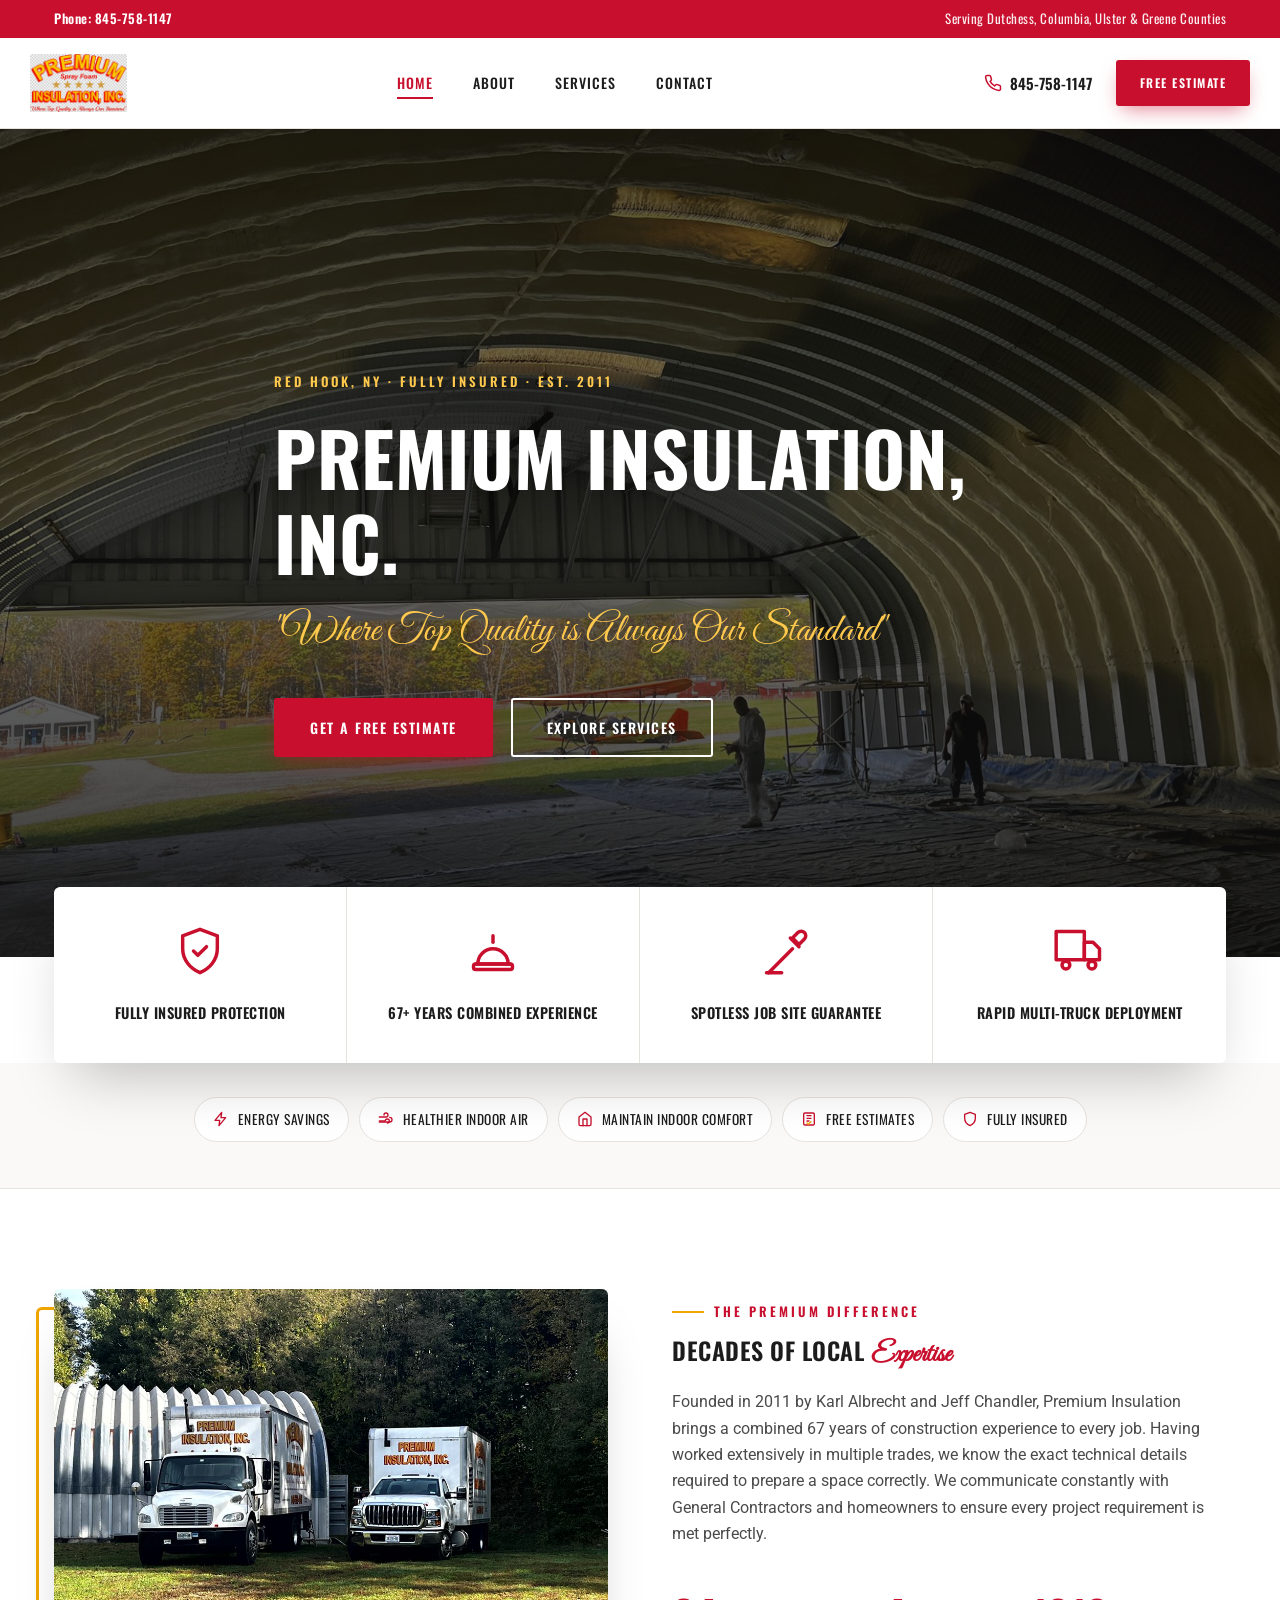
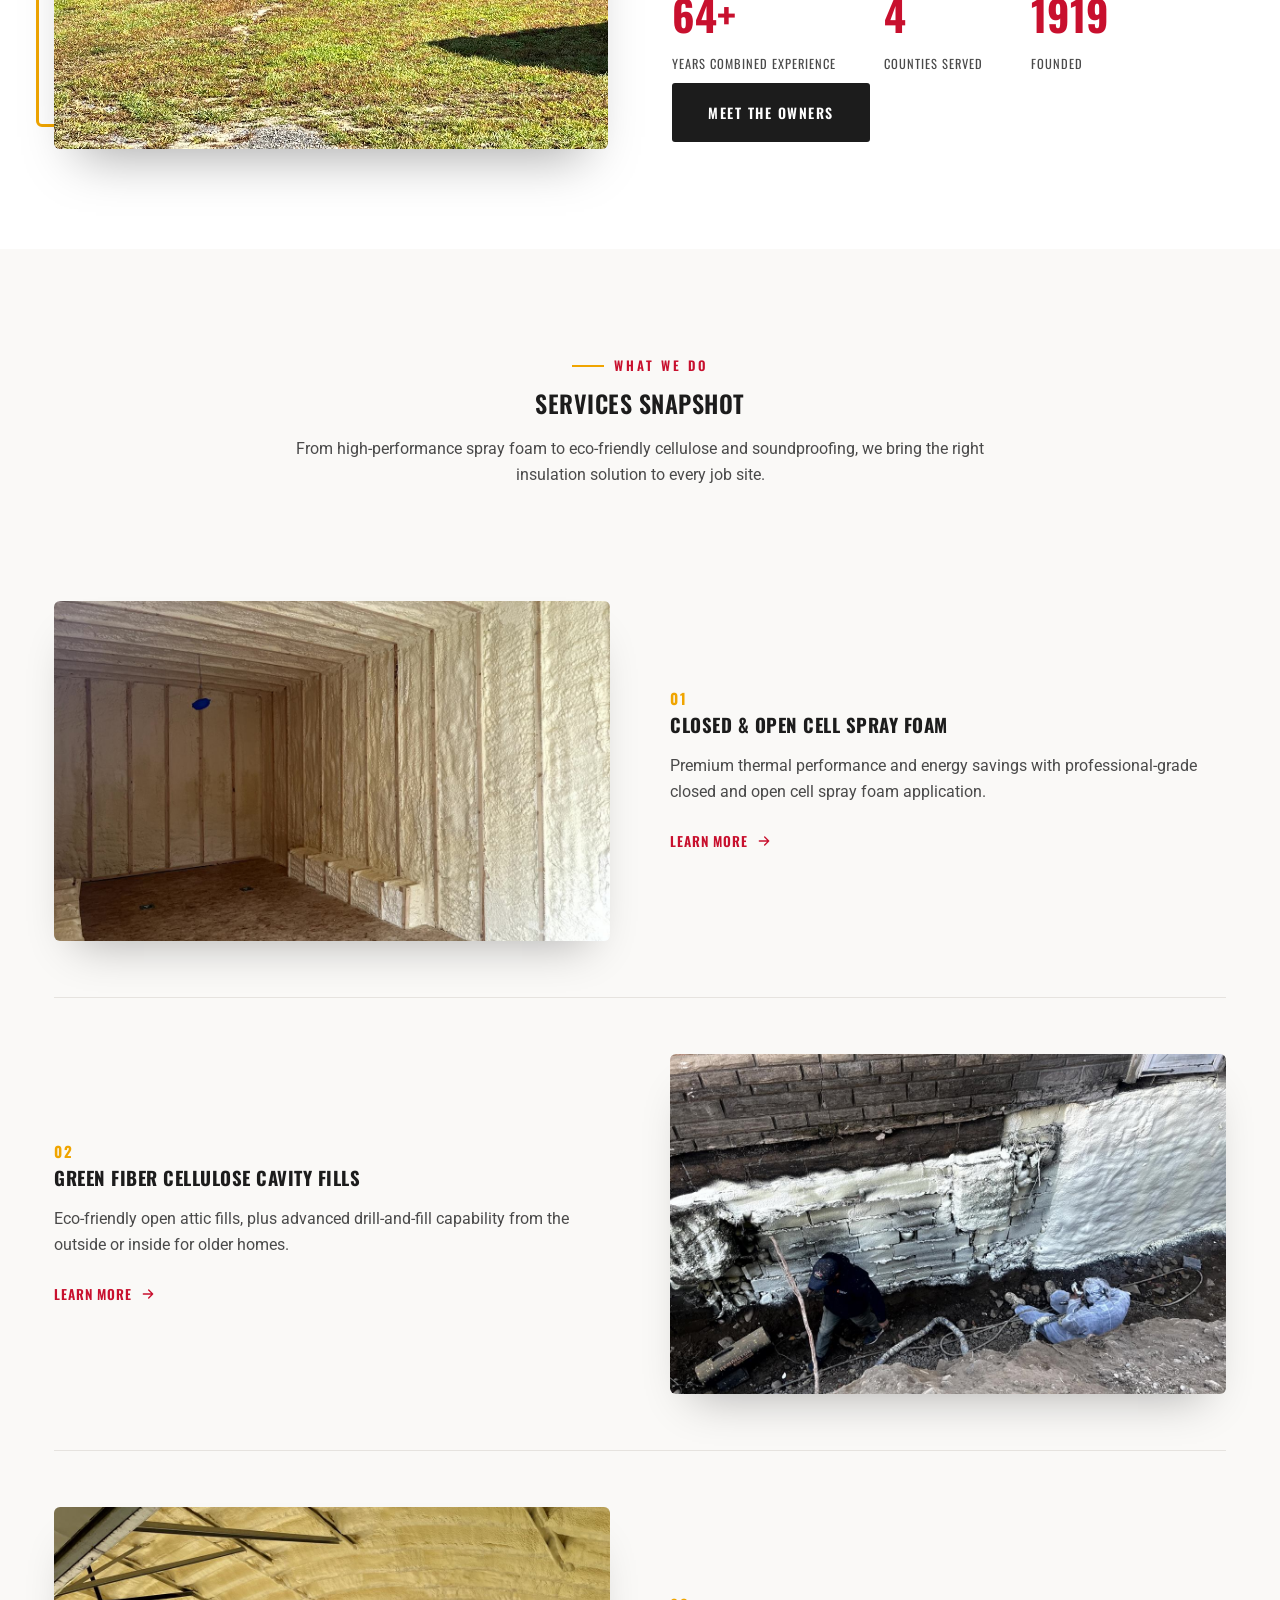
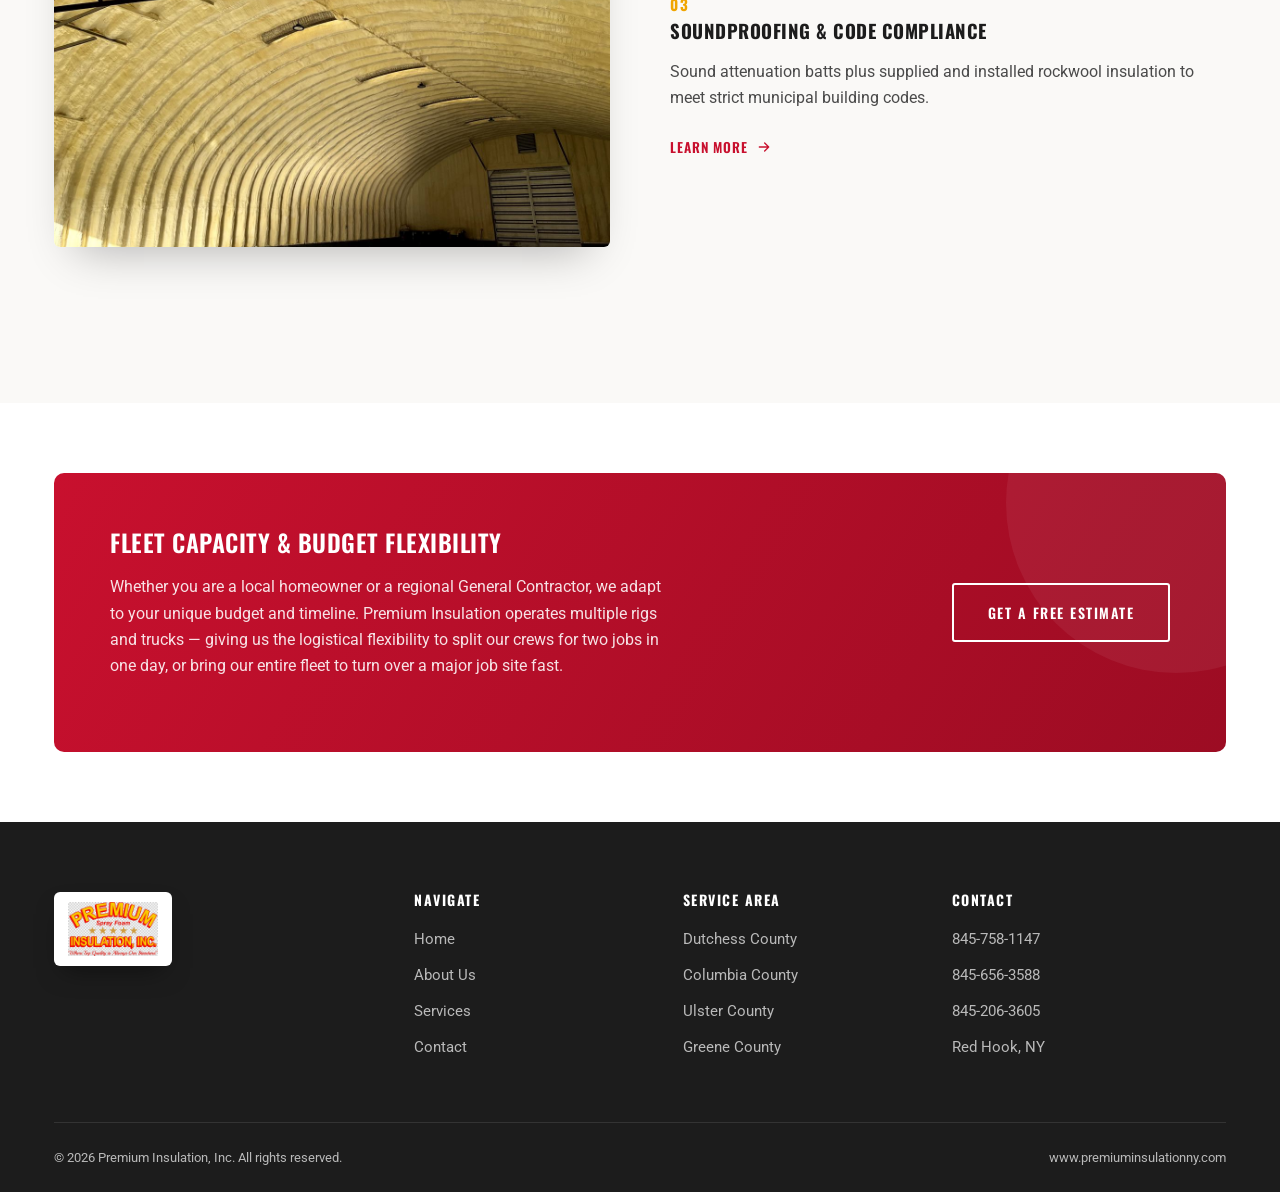
==== index.html @ 28b732a2 "Initial commit: Premium Insulation, Inc. website Four-page brochure site (Home, About, Services, Con" ====
<!DOCTYPE html>
<html lang="en">
<head>
<meta charset="UTF-8">
<meta name="viewport" content="width=device-width, initial-scale=1.0">
<title>Premium Insulation, Inc. | Spray Foam &amp; Cellulose Insulation | Red Hook, NY</title>
<meta name="description" content="Premium Insulation, Inc. — closed &amp; open cell spray foam, green fiber cellulose, and soundproofing insulation serving Dutchess, Columbia, Ulster &amp; Greene Counties, NY. Fully insured. Free estimates.">
<link rel="preconnect" href="https://fonts.googleapis.com">
<link rel="preconnect" href="https://fonts.gstatic.com" crossorigin>
<link href="https://fonts.googleapis.com/css2?family=Oswald:wght@400;500;600;700&family=Great+Vibes&family=Roboto:wght@400;500;700&display=swap" rel="stylesheet">
<link rel="stylesheet" href="css/styles.css">
</head>
<body>

<!-- ============================================================
     GLOBAL TOP BAR (Thin Red Strip)
     ============================================================ -->
<div class="topbar">
  <div class="container">
    <a href="tel:8457581147" class="topbar__phone">Phone: 845-758-1147</a>
    <span class="topbar__serving">Serving Dutchess, Columbia, Ulster &amp; Greene Counties</span>
  </div>
</div>

<!-- ============================================================
     HEADER / NAV
     ============================================================ -->
<header class="site-header">
  <div class="container nav">
    <a href="index.html" class="logo">
      <img src="assets/Logo.png" alt="Premium Insulation, Inc." class="logo__img">
    </a>

    <nav>
      <ul class="nav__links">
        <li><a href="index.html" class="active">Home</a></li>
        <li><a href="about.html">About</a></li>
        <li><a href="services.html">Services</a></li>
        <li><a href="contact.html">Contact</a></li>
      </ul>
    </nav>

    <div class="nav__right">
      <a href="tel:8457581147" class="nav__phone">
        <svg viewBox="0 0 24 24" fill="none" stroke="currentColor" stroke-width="2" stroke-linecap="round" stroke-linejoin="round"><path d="M22 16.92v3a2 2 0 0 1-2.18 2 19.79 19.79 0 0 1-8.63-3.07 19.5 19.5 0 0 1-6-6 19.79 19.79 0 0 1-3.07-8.67A2 2 0 0 1 4.11 2h3a2 2 0 0 1 2 1.72c.127.96.361 1.903.7 2.81a2 2 0 0 1-.45 2.11L8.09 9.91a16 16 0 0 0 6 6l1.27-1.27a2 2 0 0 1 2.11-.45c.907.339 1.85.573 2.81.7A2 2 0 0 1 22 16.92z"/></svg>
        <span class="txt">845-758-1147</span>
      </a>
      <a href="contact.html" class="btn btn--primary btn--sm">Free Estimate</a>
      <button class="nav__toggle" aria-label="Open menu">
        <span></span><span></span><span></span>
      </button>
    </div>
  </div>
</header>

<div class="mobile-drawer">
  <button class="mobile-drawer__close" aria-label="Close menu">&times;</button>
  <a href="index.html">Home</a>
  <a href="about.html">About</a>
  <a href="services.html">Services</a>
  <a href="contact.html">Contact</a>
  <a href="tel:8457581147" style="color:#f0a500;">845-758-1147</a>
</div>

<!-- ============================================================
     BLOCK 1: HERO
     ============================================================ -->
<section class="hero">
  <div class="hero__bg" style="background-image:url('assets/img/hero-hangar-biplane.jpg');"></div>
  <div class="hero__overlay"></div>
  <div class="container hero__content">
    <span class="hero__eyebrow">Red Hook, NY &middot; Fully Insured &middot; Est. 2011</span>
    <h1>Premium Insulation, Inc.</h1>
    <p class="hero__sub script">"Where Top Quality is Always Our Standard"</p>
    <div class="hero__actions">
      <a href="contact.html" class="btn btn--primary">Get a Free Estimate</a>
      <a href="services.html" class="btn btn--outline">Explore Services</a>
    </div>
  </div>
  <div class="hero__scroll"></div>
</section>

<!-- ============================================================
     BLOCK 2: TRUST BADGES (4-column overlap)
     ============================================================ -->
<div class="container trust">
  <div class="trust__inner reveal-stagger">
    <div class="trust__item">
      <svg class="trust__icon" viewBox="0 0 24 24" fill="none" stroke="currentColor" stroke-width="1.6" stroke-linecap="round" stroke-linejoin="round"><path d="M12 2 4 5v6c0 5 3.4 9 8 11 4.6-2 8-6 8-11V5l-8-3Z"/><path d="m9 12 2 2 4-4"/></svg>
      <div class="trust__label">Fully Insured Protection</div>
    </div>
    <div class="trust__item">
      <svg class="trust__icon" viewBox="0 0 24 24" fill="none" stroke="currentColor" stroke-width="1.6" stroke-linecap="round" stroke-linejoin="round"><path d="M4 18h16"/><path d="M5 18a7 7 0 0 1 14 0"/><path d="M12 5v3"/><rect x="3" y="18" width="18" height="2.5" rx="1"/></svg>
      <div class="trust__label">67+ Years Combined Experience</div>
    </div>
    <div class="trust__item">
      <svg class="trust__icon" viewBox="0 0 24 24" fill="none" stroke="currentColor" stroke-width="1.6" stroke-linecap="round" stroke-linejoin="round"><path d="M4 22 15 11"/><path d="m14 6 4 4"/><path d="M17.5 3.5a2.12 2.12 0 0 1 3 3L18 9l-3-3Z"/><path d="M3 22h7"/></svg>
      <div class="trust__label">Spotless Job Site Guarantee</div>
    </div>
    <div class="trust__item">
      <svg class="trust__icon" viewBox="0 0 24 24" fill="none" stroke="currentColor" stroke-width="1.6" stroke-linecap="round" stroke-linejoin="round"><path d="M1 3h13v13H1z"/><path d="M14 8h4l3 3v5h-7z"/><circle cx="5.5" cy="18.5" r="1.8"/><circle cx="17.5" cy="18.5" r="1.8"/></svg>
      <div class="trust__label">Rapid Multi-Truck Deployment</div>
    </div>
  </div>
</div>

<!-- ============================================================
     BLOCK 3: CORE SELLING POINT (Feature Ribbon)
     ============================================================ -->
<div class="ribbon">
  <div class="container">
    <ul class="ribbon__list reveal">
      <li><svg viewBox="0 0 24 24" fill="none" stroke="currentColor" stroke-width="2" stroke-linecap="round" stroke-linejoin="round"><path d="M13 2 3 14h7l-1 8 10-12h-7l1-8Z"/></svg>Energy Savings</li>
      <li><svg viewBox="0 0 24 24" fill="none" stroke="currentColor" stroke-width="2" stroke-linecap="round" stroke-linejoin="round"><path d="M9 6a3 3 0 1 1 3 3H2"/><path d="M14 18a3 3 0 1 0-3-3H2"/><path d="M17.5 9.5a3.5 3.5 0 1 1 0 7H2"/></svg>Healthier Indoor Air</li>
      <li><svg viewBox="0 0 24 24" fill="none" stroke="currentColor" stroke-width="2" stroke-linecap="round" stroke-linejoin="round"><path d="m3 9 9-7 9 7v11a2 2 0 0 1-2 2H5a2 2 0 0 1-2-2Z"/><path d="M9 22V12h6v10"/></svg>Maintain Indoor Comfort</li>
      <li><svg viewBox="0 0 24 24" fill="none" stroke="currentColor" stroke-width="2" stroke-linecap="round" stroke-linejoin="round"><rect x="4" y="3" width="16" height="18" rx="2"/><path d="M9 7h6M9 11h6M9 15h3"/><path d="m9 18 2 2 4-4" stroke="#f0a500"/></svg>Free Estimates</li>
      <li><svg viewBox="0 0 24 24" fill="none" stroke="currentColor" stroke-width="2" stroke-linecap="round" stroke-linejoin="round"><path d="M12 2 4 5v6c0 5 3.4 9 8 11 4.6-2 8-6 8-11V5l-8-3Z"/></svg>Fully Insured</li>
    </ul>
  </div>
</div>

<!-- ============================================================
     BLOCK 4: THE PREMIUM DIFFERENCE (Split 50/50)
     ============================================================ -->
<section class="section">
  <div class="container">
    <div class="split reveal">
      <div class="split__media">
        <img src="assets/img/fleet-trucks.jpg" alt="Premium Insulation fleet trucks parked at Red Hook, NY airfield hangar">
      </div>
      <div class="split__text">
        <span class="eyebrow">The Premium Difference</span>
        <h2>Decades of Local <span class="script" style="font-size:1.15em;">Expertise</span></h2>
        <p>Founded in 2011 by Karl Albrecht and Jeff Chandler, Premium Insulation brings a combined 67 years of construction experience to every job. Having worked extensively in multiple trades, we know the exact technical details required to prepare a space correctly. We communicate constantly with General Contractors and homeowners to ensure every project requirement is met perfectly.</p>
        <div class="stat-row">
          <div class="stat">
            <span class="stat__num" data-count="67" data-suffix="+">0</span>
            <span class="stat__label">Years Combined Experience</span>
          </div>
          <div class="stat">
            <span class="stat__num" data-count="4">0</span>
            <span class="stat__label">Counties Served</span>
          </div>
          <div class="stat">
            <span class="stat__num" data-count="2011">0</span>
            <span class="stat__label">Founded</span>
          </div>
        </div>
        <a href="about.html" class="btn btn--dark">Meet the Owners</a>
      </div>
    </div>
  </div>
</section>

<!-- ============================================================
     BLOCK 5: SERVICES SNAPSHOT (Zig-Zag Grid)
     ============================================================ -->
<section class="section section--offwhite">
  <div class="container">
    <div class="section-head center reveal">
      <span class="eyebrow" style="justify-content:center;">What We Do</span>
      <h2>Services Snapshot</h2>
      <p>From high-performance spray foam to eco-friendly cellulose and soundproofing, we bring the right insulation solution to every job site.</p>
    </div>

    <div class="zigzag-row reveal">
      <div class="zz-media"><img src="assets/img/attic-frame-1.jpg" alt="Closed cell spray foam insulation applied to wall framing"></div>
      <div class="zz-text">
        <span class="zz-num">01</span>
        <h3>Closed &amp; Open Cell Spray Foam</h3>
        <p>Premium thermal performance and energy savings with professional-grade closed and open cell spray foam application.</p>
        <a href="services.html#spray-foam" class="link">Learn More <svg viewBox="0 0 24 24" fill="none" stroke="currentColor" stroke-width="2" stroke-linecap="round" stroke-linejoin="round"><path d="M5 12h14M13 6l6 6-6 6"/></svg></a>
      </div>
    </div>

    <div class="zigzag-row reverse reveal">
      <div class="zz-media"><img src="assets/img/foundation-drillfill-1.jpg" alt="Green fiber cellulose drill and fill insulation for older home wall cavities"></div>
      <div class="zz-text">
        <span class="zz-num">02</span>
        <h3>Green Fiber Cellulose Cavity Fills</h3>
        <p>Eco-friendly open attic fills, plus advanced drill-and-fill capability from the outside or inside for older homes.</p>
        <a href="services.html#cellulose" class="link">Learn More <svg viewBox="0 0 24 24" fill="none" stroke="currentColor" stroke-width="2" stroke-linecap="round" stroke-linejoin="round"><path d="M5 12h14M13 6l6 6-6 6"/></svg></a>
      </div>
    </div>

    <div class="zigzag-row reveal">
      <div class="zz-media"><img src="assets/img/hangar-dome-2.jpg" alt="Sound attenuation and rockwool insulation in commercial hangar building"></div>
      <div class="zz-text">
        <span class="zz-num">03</span>
        <h3>Soundproofing &amp; Code Compliance</h3>
        <p>Sound attenuation batts plus supplied and installed rockwool insulation to meet strict municipal building codes.</p>
        <a href="services.html#soundproofing" class="link">Learn More <svg viewBox="0 0 24 24" fill="none" stroke="currentColor" stroke-width="2" stroke-linecap="round" stroke-linejoin="round"><path d="M5 12h14M13 6l6 6-6 6"/></svg></a>
      </div>
    </div>
  </div>
</section>

<!-- ============================================================
     CALLOUT: Fleet Capacity
     ============================================================ -->
<section class="section--tight">
  <div class="container">
    <div class="callout reveal">
      <div>
        <h2>Fleet Capacity &amp; Budget Flexibility</h2>
        <p>Whether you are a local homeowner or a regional General Contractor, we adapt to your unique budget and timeline. Premium Insulation operates multiple rigs and trucks &mdash; giving us the logistical flexibility to split our crews for two jobs in one day, or bring our entire fleet to turn over a major job site fast.</p>
      </div>
      <a href="contact.html" class="btn btn--outline">Get a Free Estimate</a>
    </div>
  </div>
</section>

<!-- ============================================================
     FOOTER
     ============================================================ -->
<footer class="site-footer">
  <div class="container">
    <div class="footer-grid">
      <div class="footer-logo">
        <img src="assets/Logo.png" alt="Premium Insulation, Inc." class="footer-logo__img">
      </div>
      <div>
        <h4>Navigate</h4>
        <ul>
          <li><a href="index.html">Home</a></li>
          <li><a href="about.html">About Us</a></li>
          <li><a href="services.html">Services</a></li>
          <li><a href="contact.html">Contact</a></li>
        </ul>
      </div>
      <div>
        <h4>Service Area</h4>
        <ul>
          <li>Dutchess County</li>
          <li>Columbia County</li>
          <li>Ulster County</li>
          <li>Greene County</li>
        </ul>
      </div>
      <div>
        <h4>Contact</h4>
        <ul>
          <li><a href="tel:8457581147">845-758-1147</a></li>
          <li><a href="tel:8456563588">845-656-3588</a></li>
          <li><a href="tel:8452063605">845-206-3605</a></li>
          <li>Red Hook, NY</li>
        </ul>
      </div>
    </div>
    <div class="footer-bottom">
      <span>&copy; 2026 Premium Insulation, Inc. All rights reserved.</span>
      <span>www.premiuminsulationny.com</span>
    </div>
  </div>
</footer>

<script src="js/main.js"></script>
</body>
</html>
---- css/styles.css ----
/* ==========================================================================
   Premium Insulation, Inc. — Global Styles
   Brand: Cherry Red / Golden Yellow / Charcoal / Stark White
   Headings: Oswald | Script Accent: Great Vibes | Body: Roboto
   ========================================================================== */

:root {
  --red: #c8102e;
  --red-dark: #9c0c23;
  --gold: #f0a500;
  --gold-light: #ffc94d;
  --charcoal: #1c1c1c;
  --charcoal-soft: #2a2a2a;
  --white: #ffffff;
  --off-white: #faf9f7;
  --grey-text: #4a4a4a;
  --grey-line: #e6e3df;

  --font-head: 'Oswald', sans-serif;
  --font-script: 'Great Vibes', cursive;
  --font-body: 'Roboto', sans-serif;

  --container: 1220px;
  --ease: cubic-bezier(.22, .61, .36, 1);
}

* { box-sizing: border-box; }

html { scroll-behavior: smooth; }

body {
  margin: 0;
  font-family: var(--font-body);
  color: var(--grey-text);
  background: var(--white);
  line-height: 1.65;
  -webkit-font-smoothing: antialiased;
  overflow-x: hidden;
}

img { max-width: 100%; display: block; }

a { text-decoration: none; color: inherit; }

h1, h2, h3, h4 {
  font-family: var(--font-head);
  text-transform: uppercase;
  color: var(--charcoal);
  letter-spacing: 0.5px;
  margin: 0 0 18px;
  line-height: 1.15;
}

h1 { font-weight: 700; }
h2 { font-weight: 600; }

.script {
  font-family: var(--font-script);
  text-transform: none;
  letter-spacing: 0;
  color: var(--red);
}

.container {
  max-width: var(--container);
  margin: 0 auto;
  padding: 0 24px;
}

.section {
  padding: 100px 0;
  position: relative;
}

.section--tight { padding: 70px 0; }

.section--dark {
  background: var(--charcoal);
  color: #cfcfcf;
}

.section--dark h2 { color: var(--white); }
.section--dark h2.accent-gold { color: var(--gold); }

.section--offwhite { background: var(--off-white); }

.eyebrow {
  display: inline-flex;
  align-items: center;
  gap: 10px;
  font-family: var(--font-head);
  font-size: 13px;
  font-weight: 600;
  letter-spacing: 3px;
  color: var(--red);
  text-transform: uppercase;
  margin-bottom: 14px;
}

.eyebrow::before {
  content: '';
  width: 32px;
  height: 2px;
  background: var(--gold);
  display: inline-block;
}

.section-head {
  max-width: 720px;
  margin: 0 0 56px;
}

.section-head.center {
  margin-left: auto;
  margin-right: auto;
  text-align: center;
}

/* ---------- Buttons ---------- */
.btn {
  display: inline-flex;
  align-items: center;
  gap: 10px;
  font-family: var(--font-head);
  font-weight: 600;
  text-transform: uppercase;
  letter-spacing: 1.5px;
  font-size: 14px;
  padding: 16px 34px;
  border-radius: 3px;
  border: 2px solid transparent;
  cursor: pointer;
  transition: transform .35s var(--ease), box-shadow .35s var(--ease), background .3s, color .3s, border-color .3s;
  white-space: nowrap;
}

.btn--primary {
  background: var(--red);
  color: var(--white);
  box-shadow: 0 8px 20px -6px rgba(200,16,46,.55);
}

.btn--primary:hover {
  background: var(--gold);
  color: var(--charcoal);
  transform: translateY(-3px);
  box-shadow: 0 14px 28px -8px rgba(240,165,0,.55);
}

.btn--outline {
  background: transparent;
  border-color: var(--white);
  color: var(--white);
}

.btn--outline:hover {
  background: var(--white);
  color: var(--charcoal);
  transform: translateY(-3px);
}

.btn--dark {
  background: var(--charcoal);
  color: var(--white);
}
.btn--dark:hover {
  background: var(--gold);
  color: var(--charcoal);
  transform: translateY(-3px);
}

.btn--sm { padding: 11px 22px; font-size: 12px; }

/* ==========================================================================
   Top Bar
   ========================================================================== */
.topbar {
  background: var(--red);
  color: var(--white);
  font-size: 13px;
  font-family: var(--font-head);
  letter-spacing: .5px;
}

.topbar .container {
  display: flex;
  align-items: center;
  justify-content: space-between;
  height: 38px;
}

.topbar a { transition: color .25s; }
.topbar a:hover { color: var(--gold-light); }

.topbar__phone { font-weight: 600; }
.topbar__serving { opacity: .92; }

@media (max-width: 720px) {
  .topbar__serving { display: none; }
}

/* ==========================================================================
   Header / Nav
   ========================================================================== */
.site-header {
  position: sticky;
  top: 0;
  z-index: 500;
  background: rgba(255,255,255,.97);
  backdrop-filter: blur(6px);
  border-bottom: 1px solid var(--grey-line);
  transition: box-shadow .3s var(--ease), padding .3s var(--ease);
}

.site-header.scrolled { box-shadow: 0 8px 24px -12px rgba(0,0,0,.18); }

.nav {
  display: flex;
  align-items: center;
  justify-content: space-between;
  padding: 16px 0;
  transition: padding .3s var(--ease);
}

.site-header.scrolled .nav { padding: 10px 0; }

.logo {
  display: flex;
  align-items: center;
}

.logo__img {
  height: 58px;
  width: auto;
  transition: height .3s var(--ease);
}

.site-header.scrolled .logo__img { height: 46px; }

.nav__links {
  display: flex;
  align-items: center;
  gap: 40px;
  list-style: none;
  margin: 0;
  padding: 0;
  font-family: var(--font-head);
  font-weight: 500;
  letter-spacing: 1px;
  text-transform: uppercase;
  font-size: 14px;
}

.nav__links a {
  position: relative;
  padding: 6px 0;
  color: var(--charcoal);
  transition: color .25s;
}

.nav__links a::after {
  content: '';
  position: absolute;
  left: 0; bottom: 0;
  width: 0; height: 2px;
  background: var(--red);
  transition: width .3s var(--ease);
}

.nav__links a:hover { color: var(--red); }
.nav__links a:hover::after,
.nav__links a.active::after { width: 100%; }
.nav__links a.active { color: var(--red); }

.nav__right { display: flex; align-items: center; gap: 24px; }

.nav__phone {
  font-family: var(--font-head);
  font-weight: 600;
  font-size: 15px;
  color: var(--charcoal);
  display: flex;
  align-items: center;
  gap: 8px;
}

.nav__phone svg { width: 18px; height: 18px; color: var(--red); }

.nav__toggle {
  display: none;
  flex-direction: column;
  gap: 5px;
  background: none;
  border: none;
  cursor: pointer;
  padding: 6px;
}
.nav__toggle span {
  width: 26px; height: 2px; background: var(--charcoal); display: block; transition: transform .3s, opacity .3s;
}

@media (max-width: 960px) {
  .nav__links { display: none; }
  .nav__phone span.txt { display: none; }
  .nav__toggle { display: flex; }
}

@media (max-width: 420px) {
  .logo__img { height: 46px; }
}

/* Mobile drawer */
.mobile-drawer {
  position: fixed;
  inset: 0;
  background: var(--charcoal);
  z-index: 900;
  display: flex;
  flex-direction: column;
  align-items: center;
  justify-content: center;
  gap: 34px;
  transform: translateY(-100%);
  transition: transform .45s var(--ease);
}
.mobile-drawer.open { transform: translateY(0); }
.mobile-drawer a {
  font-family: var(--font-head);
  font-size: 26px;
  text-transform: uppercase;
  letter-spacing: 2px;
  color: var(--white);
}
.mobile-drawer a:hover { color: var(--gold); }
.mobile-drawer__close {
  position: absolute;
  top: 26px; right: 30px;
  background: none;
  border: none;
  color: var(--white);
  font-size: 34px;
  cursor: pointer;
  line-height: 1;
}

/* ==========================================================================
   Hero
   ========================================================================== */
.hero {
  position: relative;
  min-height: 92vh;
  display: flex;
  align-items: center;
  overflow: hidden;
  color: var(--white);
}

.hero__bg {
  position: absolute;
  inset: 0;
  background-size: cover;
  background-position: center;
  transform: scale(1.08);
  animation: kenburns 22s ease-in-out infinite alternate;
}

@keyframes kenburns {
  from { transform: scale(1.08) translate(0,0); }
  to   { transform: scale(1.16) translate(-1%,-1%); }
}

.hero__overlay {
  position: absolute;
  inset: 0;
  background: linear-gradient(180deg, rgba(15,15,15,.72) 0%, rgba(15,15,15,.55) 45%, rgba(15,15,15,.85) 100%);
}

.hero__content {
  position: relative;
  z-index: 2;
  max-width: 780px;
  padding-top: 40px;
}

.hero__eyebrow {
  display: inline-flex;
  align-items: center;
  gap: 10px;
  font-family: var(--font-head);
  font-size: 13px;
  font-weight: 600;
  letter-spacing: 3px;
  color: var(--gold-light);
  text-transform: uppercase;
  margin-bottom: 22px;
  opacity: 0;
  animation: fadeUp .9s var(--ease) .15s forwards;
}

.hero h1 {
  color: var(--white);
  font-size: clamp(40px, 6vw, 74px);
  margin-bottom: 14px;
  opacity: 0;
  animation: fadeUp .9s var(--ease) .3s forwards;
}

.hero__sub {
  font-family: var(--font-script);
  font-size: clamp(26px, 3.4vw, 40px);
  color: var(--gold-light);
  margin: 6px 0 34px;
  opacity: 0;
  animation: fadeUp .9s var(--ease) .5s forwards;
}

.hero__actions {
  display: flex;
  gap: 18px;
  flex-wrap: wrap;
  opacity: 0;
  animation: fadeUp .9s var(--ease) .7s forwards;
}

@keyframes fadeUp {
  from { opacity: 0; transform: translateY(24px); }
  to   { opacity: 1; transform: translateY(0); }
}

.hero__scroll {
  position: absolute;
  bottom: 28px;
  left: 50%;
  transform: translateX(-50%);
  z-index: 2;
  width: 26px;
  height: 42px;
  border: 2px solid rgba(255,255,255,.6);
  border-radius: 20px;
}
.hero__scroll::before {
  content: '';
  position: absolute;
  top: 8px; left: 50%;
  width: 4px; height: 8px;
  background: var(--gold);
  border-radius: 2px;
  transform: translateX(-50%);
  animation: scrollDot 1.8s ease-in-out infinite;
}
@keyframes scrollDot {
  0% { opacity: 1; top: 8px; }
  70% { opacity: 0; top: 22px; }
  100% { opacity: 0; top: 22px; }
}

/* ==========================================================================
   Trust Badges (overlap hero)
   ========================================================================== */
.trust {
  position: relative;
  z-index: 5;
  margin-top: -70px;
}

.trust__inner {
  background: var(--white);
  border-radius: 6px;
  box-shadow: 0 30px 60px -20px rgba(0,0,0,.25);
  display: grid;
  grid-template-columns: repeat(4, 1fr);
}

.trust__item {
  padding: 38px 26px;
  text-align: center;
  border-right: 1px solid var(--grey-line);
  transition: transform .35s var(--ease), background .3s;
}
.trust__item:last-child { border-right: none; }
.trust__item:hover { background: var(--off-white); transform: translateY(-6px); }

.trust__icon {
  width: 52px; height: 52px;
  margin: 0 auto 16px;
  color: var(--red);
  transition: color .3s, transform .35s var(--ease);
}
.trust__item:hover .trust__icon { color: var(--gold); transform: rotate(-6deg) scale(1.08); }

.trust__label {
  font-family: var(--font-head);
  font-weight: 600;
  font-size: 14.5px;
  color: var(--charcoal);
  text-transform: uppercase;
  letter-spacing: .5px;
}

@media (max-width: 900px) {
  .trust__inner { grid-template-columns: repeat(2, 1fr); }
  .trust__item { border-bottom: 1px solid var(--grey-line); }
}
@media (max-width: 560px) {
  .trust { margin-top: -40px; }
  .trust__inner { grid-template-columns: 1fr; }
  .trust__item { padding: 28px 20px; }
}

/* ==========================================================================
   Feature Ribbon
   ========================================================================== */
.ribbon {
  background: var(--off-white);
  border-bottom: 1px solid var(--grey-line);
  padding: 34px 0 46px;
}

.ribbon__list {
  display: flex;
  flex-wrap: wrap;
  justify-content: center;
  gap: 14px 10px;
  list-style: none;
  margin: 0; padding: 0;
}

.ribbon__list li {
  display: flex;
  align-items: center;
  gap: 9px;
  font-family: var(--font-head);
  font-size: 13.5px;
  letter-spacing: .5px;
  text-transform: uppercase;
  color: var(--charcoal);
  background: var(--white);
  border: 1px solid var(--grey-line);
  padding: 10px 18px;
  border-radius: 30px;
  transition: border-color .3s, transform .3s var(--ease);
}
.ribbon__list li:hover { border-color: var(--gold); transform: translateY(-3px); }
.ribbon__list li svg { width: 16px; height: 16px; color: var(--red); flex-shrink: 0; }

/* ==========================================================================
   Split Blocks
   ========================================================================== */
.split {
  display: grid;
  grid-template-columns: 1fr 1fr;
  gap: 64px;
  align-items: center;
}

.split.reverse .split__media { order: 2; }
.split.reverse .split__text { order: 1; }

.split__media { position: relative; }
.split__media img {
  border-radius: 6px;
  width: 100%;
  height: 460px;
  object-fit: cover;
  box-shadow: 0 30px 50px -24px rgba(0,0,0,.35);
}

.split__media::before {
  content: '';
  position: absolute;
  width: 90%; height: 90%;
  top: 18px; left: -18px;
  border: 3px solid var(--gold);
  border-radius: 6px;
  z-index: -1;
}

.split.reverse .split__media::before { left: auto; right: -18px; }

.stat-row {
  display: flex;
  gap: 48px;
  margin: 32px 0 8px;
}
.stat {
  font-family: var(--font-head);
}
.stat__num {
  font-size: 42px;
  font-weight: 700;
  color: var(--red);
  display: block;
}
.stat__label {
  font-size: 12.5px;
  letter-spacing: 1px;
  text-transform: uppercase;
  color: var(--grey-text);
}

@media (max-width: 880px) {
  .split { grid-template-columns: 1fr; gap: 36px; }
  .split.reverse .split__media,
  .split.reverse .split__text { order: initial; }
  .split__media img { height: 320px; }
}

/* ==========================================================================
   Zig-Zag Services
   ========================================================================== */
.zigzag-row {
  display: grid;
  grid-template-columns: 1fr 1fr;
  gap: 60px;
  align-items: center;
  padding: 56px 0;
  border-bottom: 1px solid var(--grey-line);
}
.zigzag-row:last-child { border-bottom: none; }
.zigzag-row.reverse .zz-media { order: 2; }
.zigzag-row.reverse .zz-text { order: 1; }

.zz-media img {
  width: 100%;
  height: 340px;
  object-fit: cover;
  border-radius: 6px;
  box-shadow: 0 24px 44px -22px rgba(0,0,0,.3);
}

.zz-num {
  font-family: var(--font-head);
  font-size: 15px;
  color: var(--gold);
  font-weight: 700;
  letter-spacing: 2px;
}

.zz-text a.link {
  display: inline-flex;
  align-items: center;
  gap: 8px;
  margin-top: 8px;
  font-family: var(--font-head);
  font-weight: 600;
  letter-spacing: 1px;
  text-transform: uppercase;
  font-size: 13.5px;
  color: var(--red);
}
.zz-text a.link svg { width: 16px; height: 16px; transition: transform .3s var(--ease); }
.zz-text a.link:hover svg { transform: translateX(5px); }

@media (max-width: 880px) {
  .zigzag-row { grid-template-columns: 1fr; gap: 24px; padding: 36px 0; }
  .zigzag-row.reverse .zz-media,
  .zigzag-row.reverse .zz-text { order: initial; }
  .zz-media img { height: 240px; }
}

/* ==========================================================================
   Callout (full width)
   ========================================================================== */
.callout {
  background: linear-gradient(120deg, var(--red), var(--red-dark));
  color: var(--white);
  border-radius: 10px;
  padding: 56px;
  display: flex;
  align-items: center;
  justify-content: space-between;
  gap: 40px;
  flex-wrap: wrap;
  position: relative;
  overflow: hidden;
}
.callout::after {
  content: '';
  position: absolute;
  width: 340px; height: 340px;
  background: rgba(255,255,255,.06);
  border-radius: 50%;
  right: -120px; top: -140px;
}
.callout h2 { color: var(--white); max-width: 560px; }
.callout p { color: rgba(255,255,255,.88); max-width: 560px; }

/* ==========================================================================
   Cards
   ========================================================================== */
.cards {
  display: grid;
  grid-template-columns: repeat(3, 1fr);
  gap: 30px;
}

.card {
  background: var(--white);
  border: 1px solid var(--grey-line);
  border-radius: 8px;
  padding: 40px 32px;
  transition: transform .4s var(--ease), box-shadow .4s var(--ease), border-color .3s;
}
.card:hover {
  transform: translateY(-10px);
  box-shadow: 0 30px 50px -24px rgba(0,0,0,.22);
  border-color: transparent;
}

.card__icon {
  width: 56px; height: 56px;
  color: var(--red);
  margin-bottom: 20px;
  transition: transform .35s var(--ease);
}
.card:hover .card__icon { transform: scale(1.12) rotate(-4deg); color: var(--gold); }

@media (max-width: 900px) {
  .cards { grid-template-columns: 1fr; }
}

/* ==========================================================================
   Service Detail Blocks (Services page)
   ========================================================================== */
.service-block {
  display: grid;
  grid-template-columns: 1fr 1.1fr;
  gap: 60px;
  align-items: center;
  padding: 90px 0;
  border-bottom: 1px solid var(--grey-line);
}
.service-block:last-of-type { border-bottom: none; }
.service-block.reverse .sb-media { order: 2; }
.service-block.reverse .sb-text { order: 1; }

.sb-media img {
  width: 100%; height: 420px;
  object-fit: cover;
  border-radius: 6px;
  box-shadow: 0 30px 54px -24px rgba(0,0,0,.32);
}

.sb-tag {
  display: inline-block;
  font-family: var(--font-head);
  font-size: 12px;
  font-weight: 700;
  letter-spacing: 2px;
  color: var(--red);
  background: rgba(200,16,46,.08);
  padding: 6px 14px;
  border-radius: 20px;
  margin-bottom: 18px;
  text-transform: uppercase;
}

.tick-list { list-style: none; margin: 24px 0 0; padding: 0; }
.tick-list li {
  display: flex;
  align-items: flex-start;
  gap: 12px;
  margin-bottom: 14px;
  font-size: 15.5px;
}
.tick-list svg { width: 20px; height: 20px; color: var(--gold); flex-shrink: 0; margin-top: 2px; }

@media (max-width: 900px) {
  .service-block { grid-template-columns: 1fr; gap: 30px; padding: 56px 0; }
  .service-block.reverse .sb-media,
  .service-block.reverse .sb-text { order: initial; }
  .sb-media img { height: 300px; }
}

/* ==========================================================================
   Banner header (interior pages)
   ========================================================================== */
.page-banner {
  position: relative;
  padding: 200px 0 110px;
  color: var(--white);
  background-size: cover;
  background-position: center;
  overflow: hidden;
}
.page-banner__overlay {
  position: absolute; inset: 0;
  background: linear-gradient(180deg, rgba(20,20,20,.8), rgba(20,20,20,.55));
}
.page-banner .container { position: relative; z-index: 2; }
.page-banner h1 { color: var(--white); margin-bottom: 10px; }
.page-banner .script { color: var(--gold-light); font-size: 28px; }
.breadcrumb {
  font-family: var(--font-head);
  font-size: 12.5px;
  letter-spacing: 2px;
  text-transform: uppercase;
  color: var(--gold-light);
  margin-bottom: 16px;
  opacity: .9;
}

/* ==========================================================================
   Team / Owners
   ========================================================================== */
.owners {
  display: grid;
  grid-template-columns: repeat(2, 1fr);
  gap: 40px;
}
.owner-card {
  background: var(--off-white);
  border-radius: 8px;
  padding: 44px 36px;
  border-top: 4px solid var(--red);
  transition: transform .4s var(--ease), border-color .3s;
}
.owner-card:hover { transform: translateY(-8px); border-color: var(--gold); }
.owner-card__name { font-family: var(--font-head); font-size: 22px; color: var(--charcoal); margin-bottom: 4px; }
.owner-card__role { color: var(--red); font-family: var(--font-head); font-size: 13px; letter-spacing: 1.5px; text-transform: uppercase; margin-bottom: 16px; display: block; }

@media (max-width: 780px) {
  .owners { grid-template-columns: 1fr; }
}

/* ==========================================================================
   Map / Counties (Contact page)
   ========================================================================== */
.county-grid {
  display: grid;
  grid-template-columns: repeat(4, 1fr);
  gap: 22px;
  margin-top: 40px;
}
.county-card {
  text-align: center;
  padding: 30px 16px;
  border: 1px solid var(--grey-line);
  border-radius: 8px;
  transition: transform .35s var(--ease), box-shadow .35s var(--ease), border-color .3s;
}
.county-card:hover {
  transform: translateY(-8px);
  box-shadow: 0 24px 40px -22px rgba(0,0,0,.2);
  border-color: var(--gold);
}
.county-card__pin {
  width: 40px; height: 40px;
  margin: 0 auto 14px;
  color: var(--red);
}
.county-card__name {
  font-family: var(--font-head);
  font-weight: 600;
  letter-spacing: .5px;
  color: var(--charcoal);
}

@media (max-width: 780px) {
  .county-grid { grid-template-columns: repeat(2, 1fr); }
}

/* ==========================================================================
   Contact / Form
   ========================================================================== */
.contact-wrap {
  display: grid;
  grid-template-columns: .9fr 1.1fr;
  gap: 60px;
}

.form-card {
  background: var(--white);
  border-radius: 10px;
  box-shadow: 0 30px 60px -26px rgba(0,0,0,.25);
  padding: 44px;
  border-top: 5px solid var(--red);
}

.field { margin-bottom: 20px; }
.field label {
  display: block;
  font-family: var(--font-head);
  font-size: 12.5px;
  letter-spacing: 1px;
  text-transform: uppercase;
  color: var(--charcoal);
  margin-bottom: 8px;
}
.field input,
.field select,
.field textarea {
  width: 100%;
  padding: 13px 16px;
  border: 1px solid var(--grey-line);
  border-radius: 4px;
  font-family: var(--font-body);
  font-size: 15px;
  background: var(--off-white);
  transition: border-color .3s, box-shadow .3s;
}
.field input:focus,
.field select:focus,
.field textarea:focus {
  outline: none;
  border-color: var(--red);
  box-shadow: 0 0 0 4px rgba(200,16,46,.12);
  background: var(--white);
}

.field-row { display: grid; grid-template-columns: 1fr 1fr; gap: 18px; }

.info-list { list-style: none; margin: 30px 0 0; padding: 0; }
.info-list li {
  display: flex;
  align-items: flex-start;
  gap: 16px;
  margin-bottom: 26px;
}
.info-list svg { width: 26px; height: 26px; color: var(--red); flex-shrink: 0; }
.info-list strong { display: block; font-family: var(--font-head); color: var(--charcoal); letter-spacing: .5px; margin-bottom: 3px; }

.map-frame {
  border-radius: 8px;
  overflow: hidden;
  border: 1px solid var(--grey-line);
  height: 320px;
  filter: grayscale(.15);
}
.map-frame iframe { width: 100%; height: 100%; border: 0; }

@media (max-width: 900px) {
  .contact-wrap { grid-template-columns: 1fr; }
  .field-row { grid-template-columns: 1fr; }
}

/* ==========================================================================
   Footer
   ========================================================================== */
.site-footer {
  background: var(--charcoal);
  color: #b9b9b9;
  padding: 70px 0 0;
}

.footer-grid {
  display: grid;
  grid-template-columns: 1.4fr 1fr 1fr 1.2fr;
  gap: 40px;
  padding-bottom: 50px;
  border-bottom: 1px solid rgba(255,255,255,.1);
}

.footer-logo__img {
  height: 74px;
  width: auto;
  display: block;
  background: var(--white);
  padding: 10px 14px;
  border-radius: 6px;
  box-shadow: 0 12px 26px -10px rgba(0,0,0,.5);
}

.footer-grid h4 {
  color: var(--white);
  font-size: 14px;
  letter-spacing: 1.5px;
  margin-bottom: 20px;
}

.footer-grid ul { list-style: none; margin: 0; padding: 0; }
.footer-grid li { margin-bottom: 12px; font-size: 14.5px; }
.footer-grid a:hover { color: var(--gold); }

.footer-bottom {
  display: flex;
  justify-content: space-between;
  align-items: center;
  padding: 24px 0;
  font-size: 13px;
  flex-wrap: wrap;
  gap: 10px;
}

@media (max-width: 900px) {
  .footer-grid { grid-template-columns: 1fr 1fr; }
}
@media (max-width: 560px) {
  .footer-grid { grid-template-columns: 1fr; }
}

/* ==========================================================================
   Scroll Reveal
   ========================================================================== */
.reveal {
  opacity: 0;
  transform: translateY(36px);
  transition: opacity .8s var(--ease), transform .8s var(--ease);
}
.reveal.is-visible { opacity: 1; transform: translateY(0); }

.reveal-stagger > * {
  opacity: 0;
  transform: translateY(30px);
  transition: opacity .7s var(--ease), transform .7s var(--ease);
}
.reveal-stagger.is-visible > * { opacity: 1; transform: translateY(0); }
.reveal-stagger.is-visible > *:nth-child(1) { transition-delay: .05s; }
.reveal-stagger.is-visible > *:nth-child(2) { transition-delay: .15s; }
.reveal-stagger.is-visible > *:nth-child(3) { transition-delay: .25s; }
.reveal-stagger.is-visible > *:nth-child(4) { transition-delay: .35s; }
.reveal-stagger.is-visible > *:nth-child(5) { transition-delay: .45s; }

@media (prefers-reduced-motion: reduce) {
  .hero__bg { animation: none; }
  .reveal, .reveal-stagger > * { opacity: 1; transform: none; transition: none; }
}
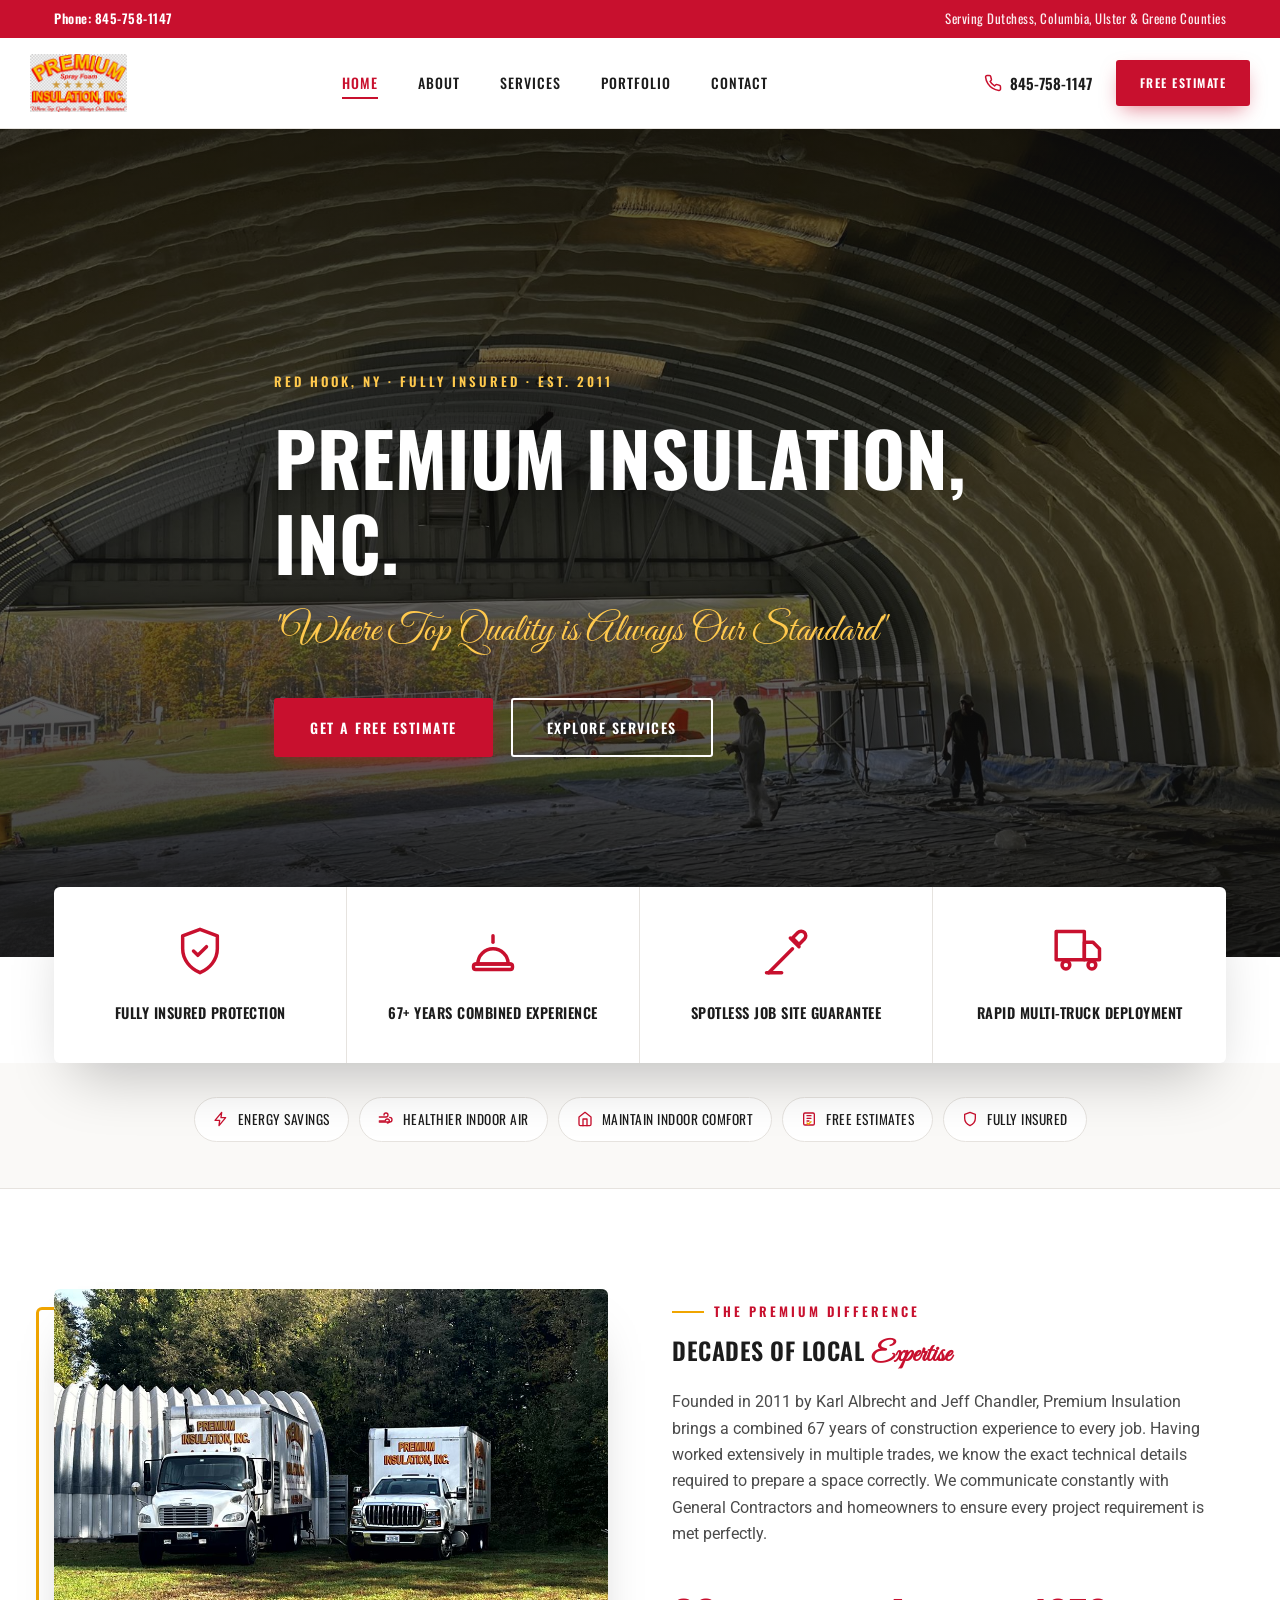
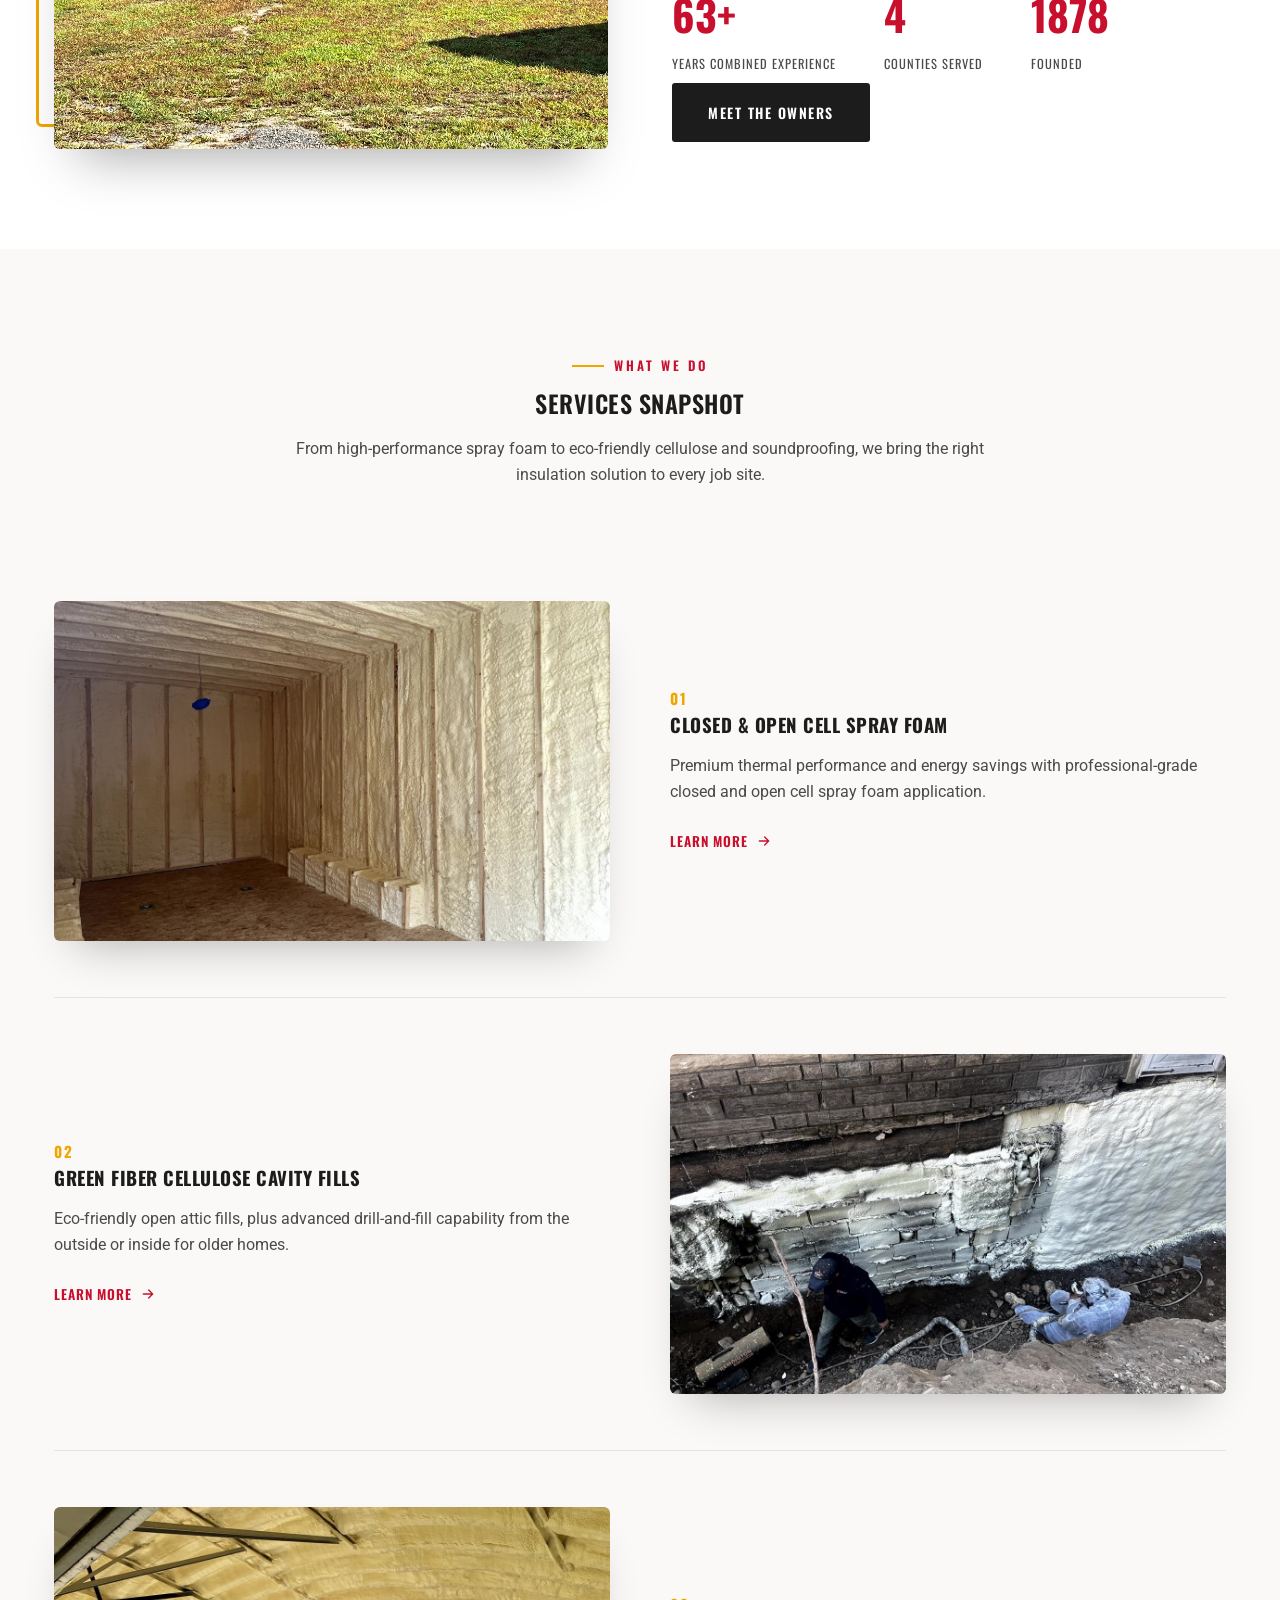
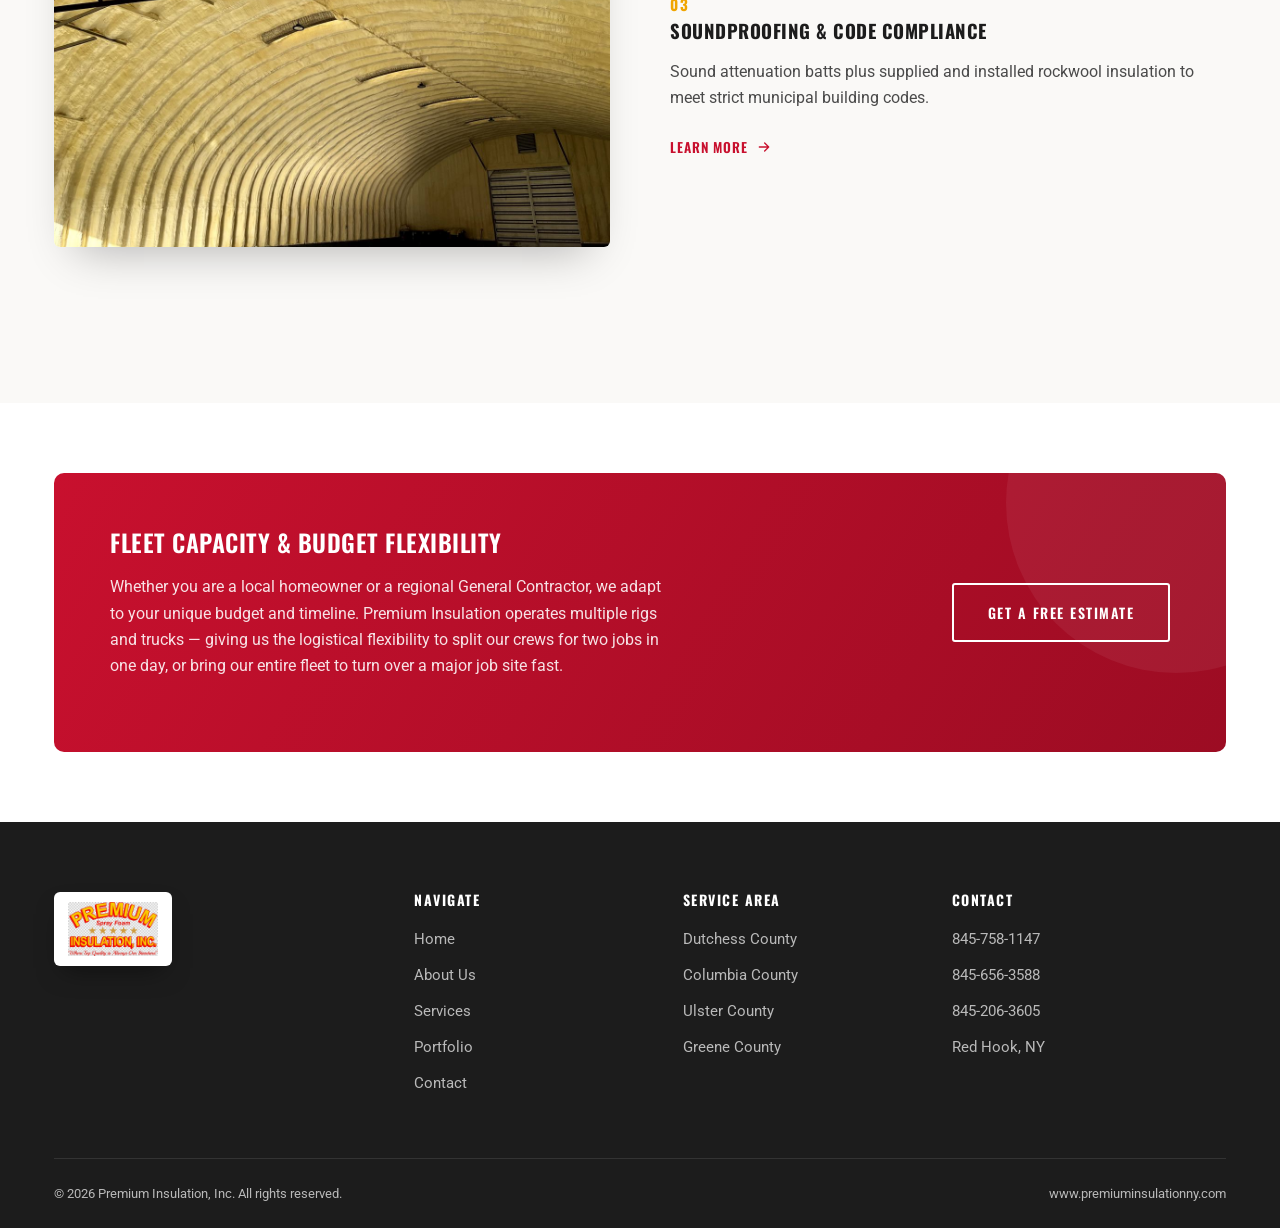
==== commit c4461789: "Add job portfolio page, before/after slider, and Decap CMS admin Adds a Portfolio page with a filter" ====
--- a/index.html
+++ b/index.html
@@ -9,8 +9,22 @@
 <link rel="preconnect" href="https://fonts.gstatic.com" crossorigin>
 <link href="https://fonts.googleapis.com/css2?family=Oswald:wght@400;500;600;700&family=Great+Vibes&family=Roboto:wght@400;500;700&display=swap" rel="stylesheet">
 <link rel="stylesheet" href="css/styles.css">
+<!-- Netlify Identity: required once on the site so invite/confirmation
+     emails redirect the client back into the /admin/ content manager. -->
+<script src="https://identity.netlify.com/v1/netlify-identity-widget.js"></script>
 </head>
 <body>
+<script>
+  if (window.netlifyIdentity) {
+    window.netlifyIdentity.on("init", function (user) {
+      if (!user) {
+        window.netlifyIdentity.on("login", function () {
+          document.location.href = "/admin/";
+        });
+      }
+    });
+  }
+</script>
 
 <!-- ============================================================
      GLOBAL TOP BAR (Thin Red Strip)
@@ -36,6 +50,7 @@
         <li><a href="index.html" class="active">Home</a></li>
         <li><a href="about.html">About</a></li>
         <li><a href="services.html">Services</a></li>
+        <li><a href="portfolio.html">Portfolio</a></li>
         <li><a href="contact.html">Contact</a></li>
       </ul>
     </nav>
@@ -58,6 +73,7 @@
   <a href="index.html">Home</a>
   <a href="about.html">About</a>
   <a href="services.html">Services</a>
+  <a href="portfolio.html">Portfolio</a>
   <a href="contact.html">Contact</a>
   <a href="tel:8457581147" style="color:#f0a500;">845-758-1147</a>
 </div>
@@ -225,6 +241,7 @@
           <li><a href="index.html">Home</a></li>
           <li><a href="about.html">About Us</a></li>
           <li><a href="services.html">Services</a></li>
+          <li><a href="portfolio.html">Portfolio</a></li>
           <li><a href="contact.html">Contact</a></li>
         </ul>
       </div>
--- a/css/styles.css
+++ b/css/styles.css
@@ -1015,3 +1015,196 @@
   .hero__bg { animation: none; }
   .reveal, .reveal-stagger > * { opacity: 1; transform: none; transition: none; }
 }
+
+/* ==========================================================================
+   Portfolio — Filters + Job Cards
+   ========================================================================== */
+.filter-group {
+  margin-bottom: 22px;
+}
+
+.filter-group__label {
+  font-family: var(--font-head);
+  font-size: 12px;
+  font-weight: 600;
+  letter-spacing: 2px;
+  text-transform: uppercase;
+  color: var(--grey-text);
+  text-align: center;
+  margin-bottom: 14px;
+}
+
+.filter-bar {
+  display: flex;
+  flex-wrap: wrap;
+  gap: 10px;
+  justify-content: center;
+}
+
+.filter-chip {
+  font-family: var(--font-head);
+  font-size: 13px;
+  font-weight: 600;
+  letter-spacing: 1px;
+  text-transform: uppercase;
+  color: var(--charcoal);
+  background: var(--white);
+  border: 1px solid var(--grey-line);
+  padding: 10px 20px;
+  border-radius: 30px;
+  cursor: pointer;
+  transition: transform .3s var(--ease), border-color .3s, background .3s, color .3s;
+}
+.filter-chip:hover { border-color: var(--gold); transform: translateY(-2px); }
+.filter-chip.is-active {
+  background: var(--red);
+  border-color: var(--red);
+  color: var(--white);
+}
+
+.portfolio-grid {
+  display: grid;
+  grid-template-columns: repeat(3, 1fr);
+  gap: 34px;
+  margin-top: 56px;
+}
+
+@media (max-width: 980px) { .portfolio-grid { grid-template-columns: repeat(2, 1fr); } }
+@media (max-width: 640px) { .portfolio-grid { grid-template-columns: 1fr; } }
+
+.job-card {
+  background: var(--white);
+  border-radius: 8px;
+  overflow: hidden;
+  border: 1px solid var(--grey-line);
+  transition: transform .4s var(--ease), box-shadow .4s var(--ease);
+}
+.job-card:hover { transform: translateY(-8px); box-shadow: 0 30px 50px -26px rgba(0,0,0,.25); }
+
+.job-card__body { padding: 22px 24px 26px; }
+
+.job-card__meta {
+  display: flex;
+  gap: 8px;
+  align-items: center;
+  font-family: var(--font-head);
+  font-size: 11.5px;
+  font-weight: 600;
+  letter-spacing: 1px;
+  text-transform: uppercase;
+  color: var(--red);
+  margin-bottom: 8px;
+}
+.job-card__meta span:last-child { color: var(--grey-text); font-weight: 500; }
+
+.job-card__title {
+  font-family: var(--font-head);
+  font-size: 18px;
+  font-weight: 600;
+  color: var(--charcoal);
+  text-transform: none;
+  letter-spacing: 0;
+  margin-bottom: 6px;
+}
+
+.job-card__caption { font-size: 14px; color: var(--grey-text); margin: 0; }
+
+.portfolio-empty {
+  text-align: center;
+  padding: 70px 20px;
+  color: var(--grey-text);
+  font-family: var(--font-head);
+  letter-spacing: .5px;
+  display: none;
+}
+
+/* Before / After Slider */
+.ba-slider {
+  position: relative;
+  width: 100%;
+  aspect-ratio: 4 / 3;
+  overflow: hidden;
+  cursor: ew-resize;
+  -webkit-user-select: none;
+  user-select: none;
+  touch-action: pan-y;
+  background: var(--off-white);
+}
+
+.ba-slider__img {
+  position: absolute;
+  inset: 0;
+  width: 100%;
+  height: 100%;
+  object-fit: cover;
+  pointer-events: none;
+  display: block;
+}
+
+.ba-slider__before-wrap {
+  position: absolute;
+  inset: 0;
+  overflow: hidden;
+  clip-path: inset(0 50% 0 0);
+}
+
+.ba-slider__handle {
+  position: absolute;
+  top: 0;
+  bottom: 0;
+  left: 50%;
+  width: 3px;
+  background: var(--white);
+  transform: translateX(-50%);
+  box-shadow: 0 0 0 1px rgba(0,0,0,.15);
+}
+
+.ba-slider__handle::before {
+  content: '';
+  position: absolute;
+  top: 50%;
+  left: 50%;
+  width: 44px;
+  height: 44px;
+  background: var(--white);
+  border-radius: 50%;
+  transform: translate(-50%, -50%);
+  box-shadow: 0 6px 16px -4px rgba(0,0,0,.4);
+  z-index: 1;
+}
+
+.ba-slider__handle::after {
+  content: '\2194';
+  position: absolute;
+  top: 50%;
+  left: 50%;
+  transform: translate(-50%, -50%);
+  z-index: 2;
+  font-size: 18px;
+  line-height: 1;
+  color: var(--red);
+  font-weight: 700;
+}
+
+.ba-slider__handle:focus-visible::before {
+  box-shadow: 0 0 0 4px rgba(240,165,0,.4), 0 6px 16px -4px rgba(0,0,0,.4);
+  outline: none;
+}
+
+.ba-slider__tag {
+  position: absolute;
+  top: 14px;
+  font-family: var(--font-head);
+  font-size: 11px;
+  font-weight: 700;
+  letter-spacing: 1.5px;
+  text-transform: uppercase;
+  color: var(--white);
+  background: rgba(20,20,20,.65);
+  padding: 5px 12px;
+  border-radius: 20px;
+  z-index: 2;
+  pointer-events: none;
+}
+.ba-slider__tag--before { left: 14px; }
+.ba-slider__tag--after { right: 14px; }
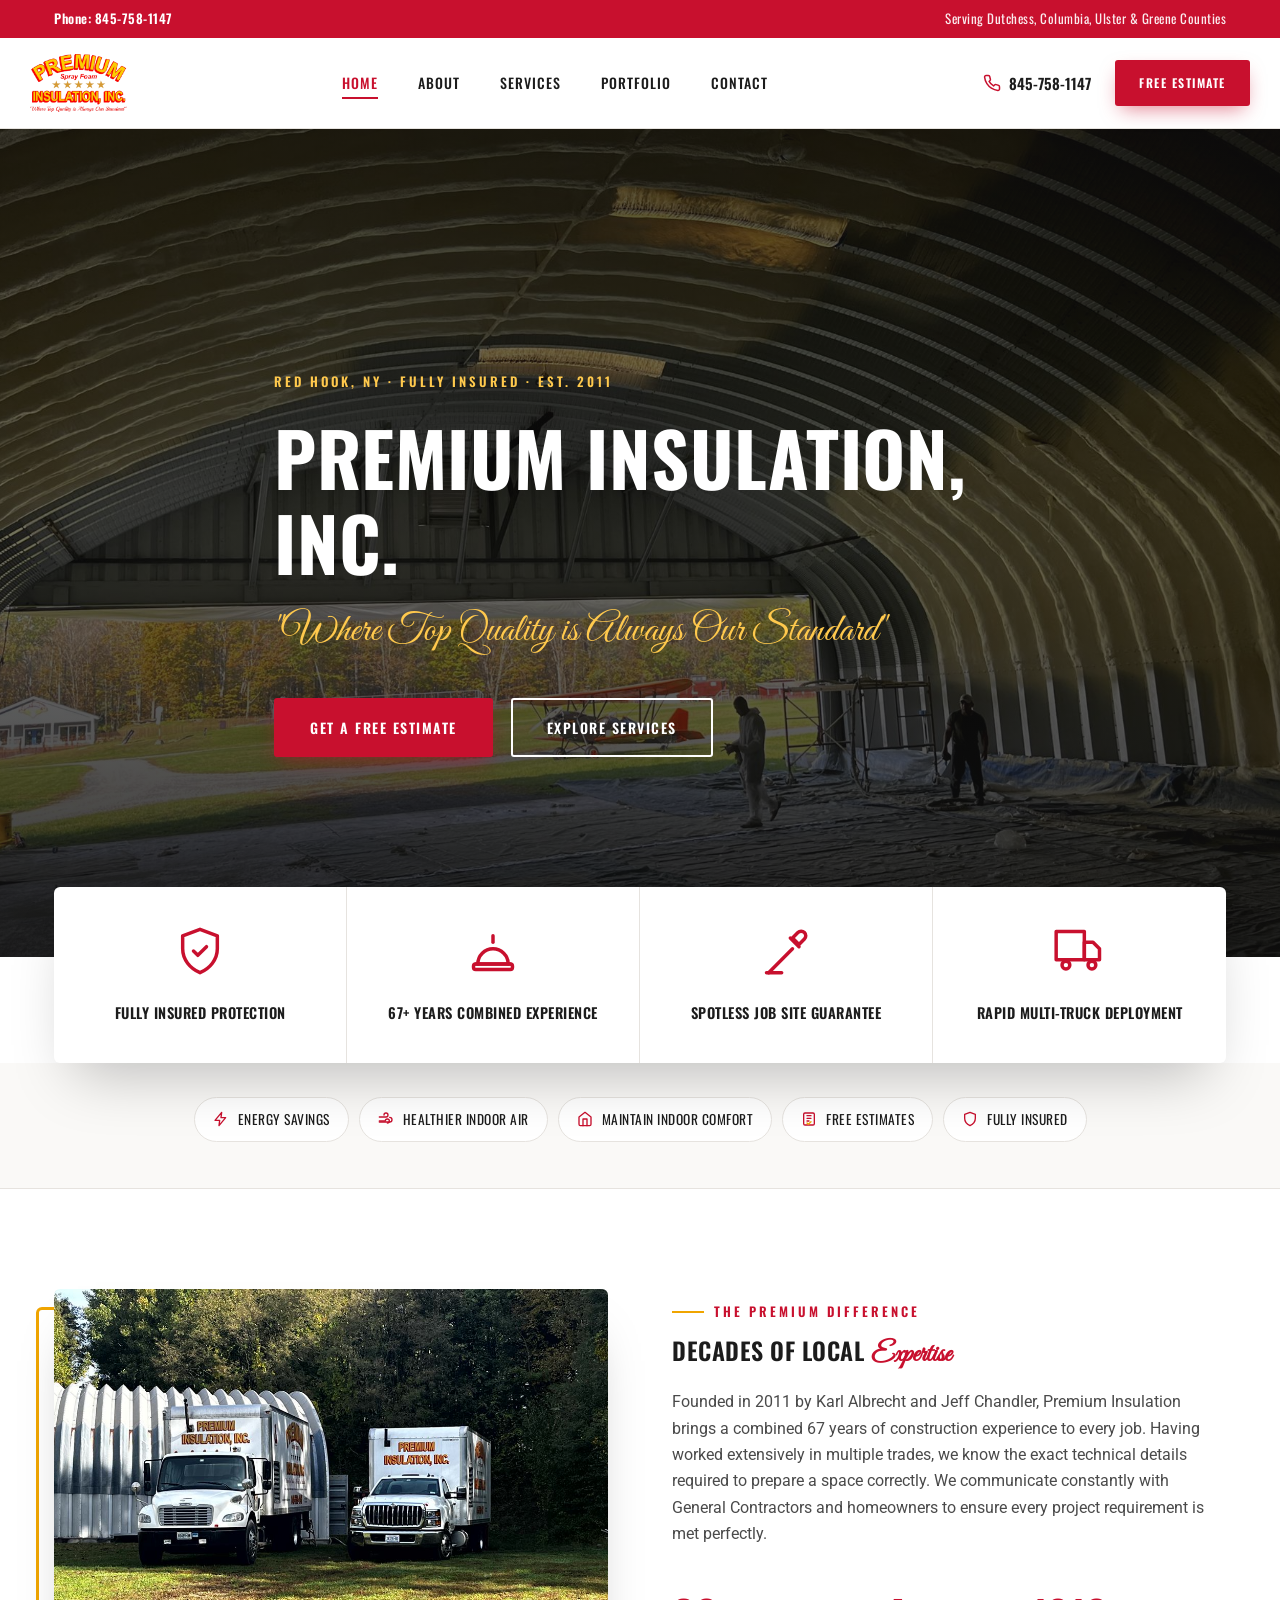
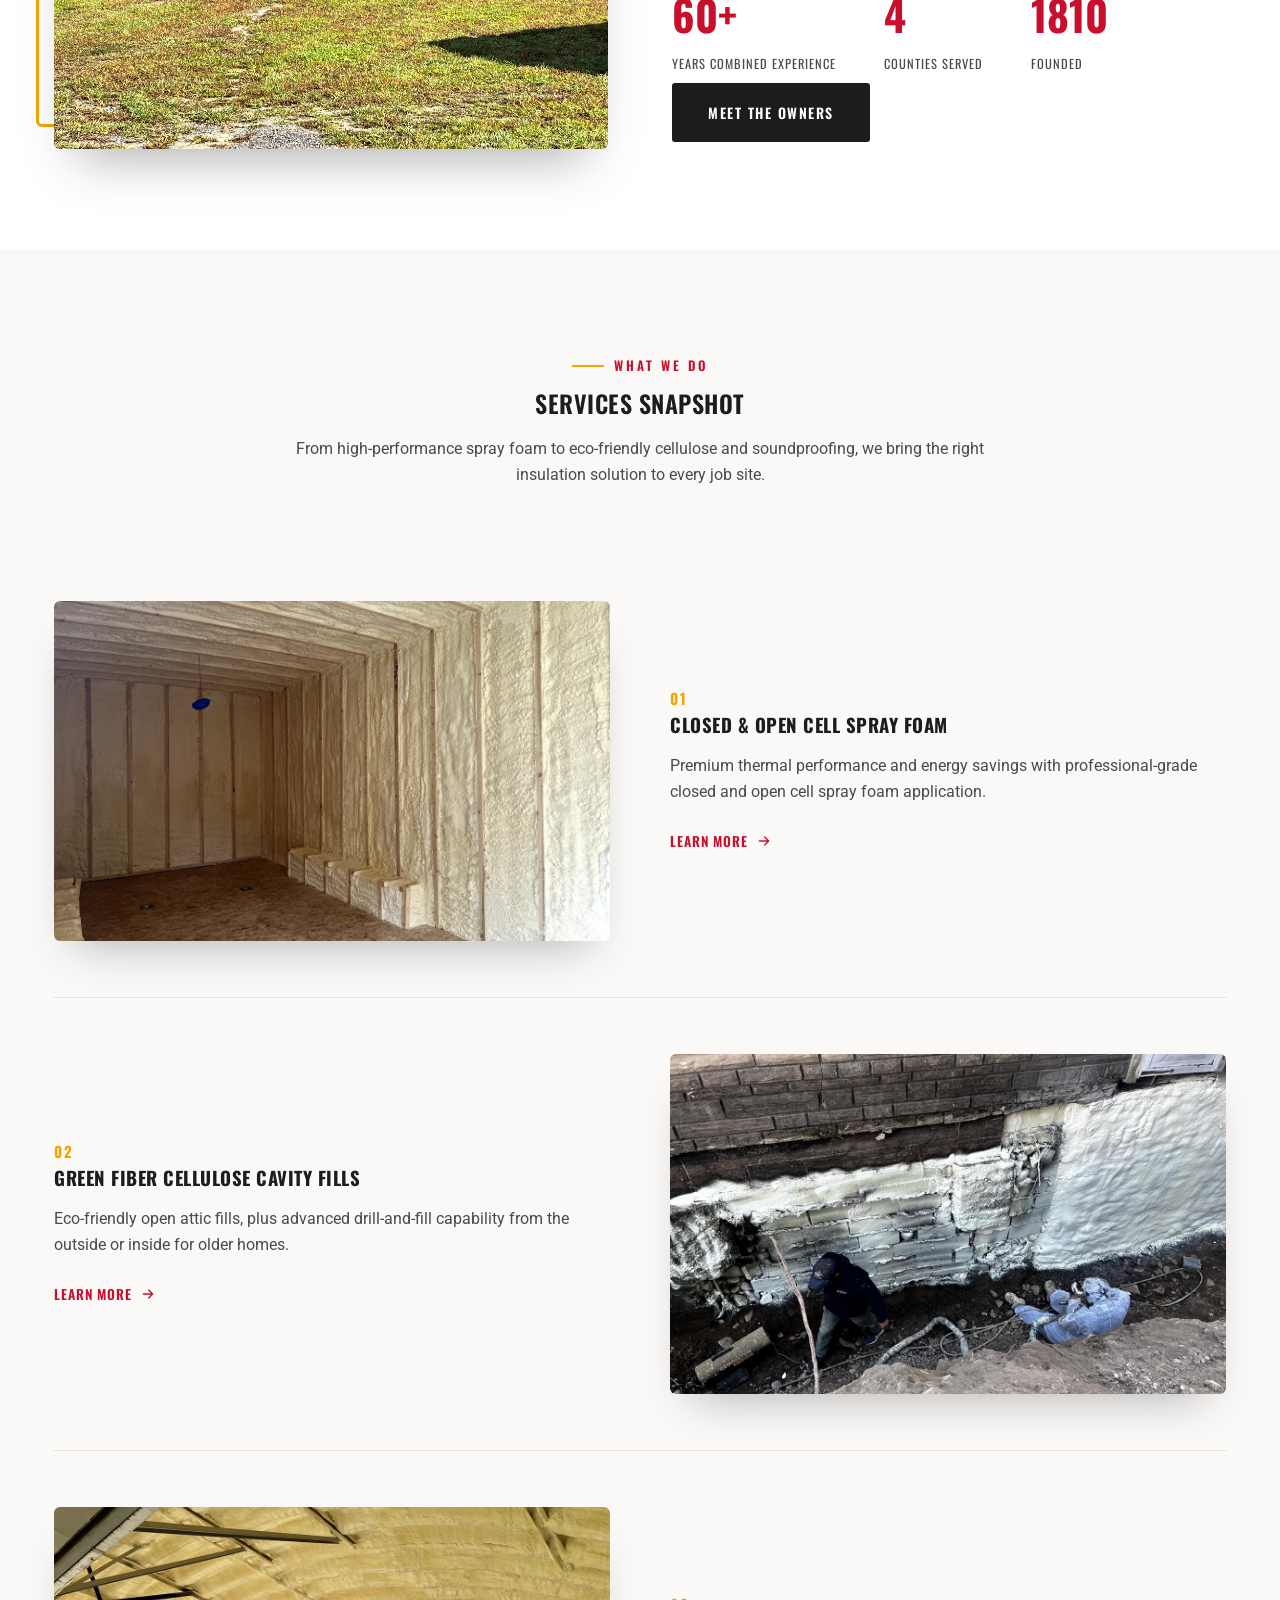
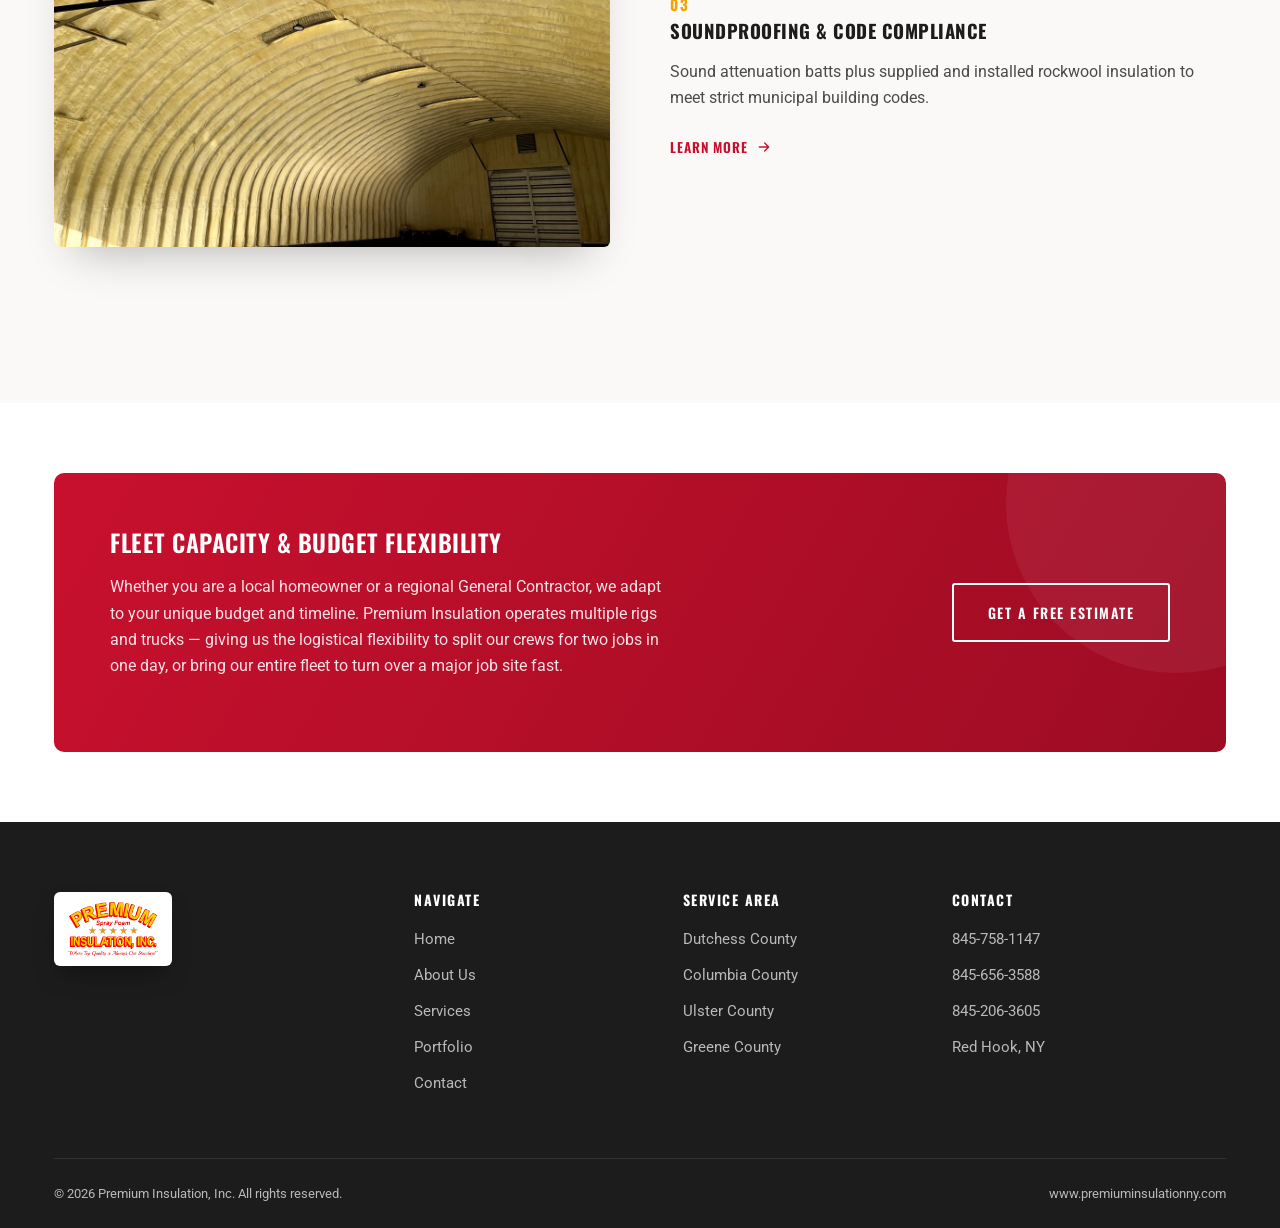
==== commit 9d7e9839: "Swap in high-res official logo across site and CMS Replaces the low-res photo-extracted Logo.png wit" ====
--- a/index.html
+++ b/index.html
@@ -42,7 +42,7 @@
 <header class="site-header">
   <div class="container nav">
     <a href="index.html" class="logo">
-      <img src="assets/Logo.png" alt="Premium Insulation, Inc." class="logo__img">
+      <img src="assets/img/PremiumInsulation-Logo.png" alt="Premium Insulation, Inc." class="logo__img">
     </a>
 
     <nav>
@@ -233,7 +233,7 @@
   <div class="container">
     <div class="footer-grid">
       <div class="footer-logo">
-        <img src="assets/Logo.png" alt="Premium Insulation, Inc." class="footer-logo__img">
+        <img src="assets/img/PremiumInsulation-Logo.png" alt="Premium Insulation, Inc." class="footer-logo__img">
       </div>
       <div>
         <h4>Navigate</h4>
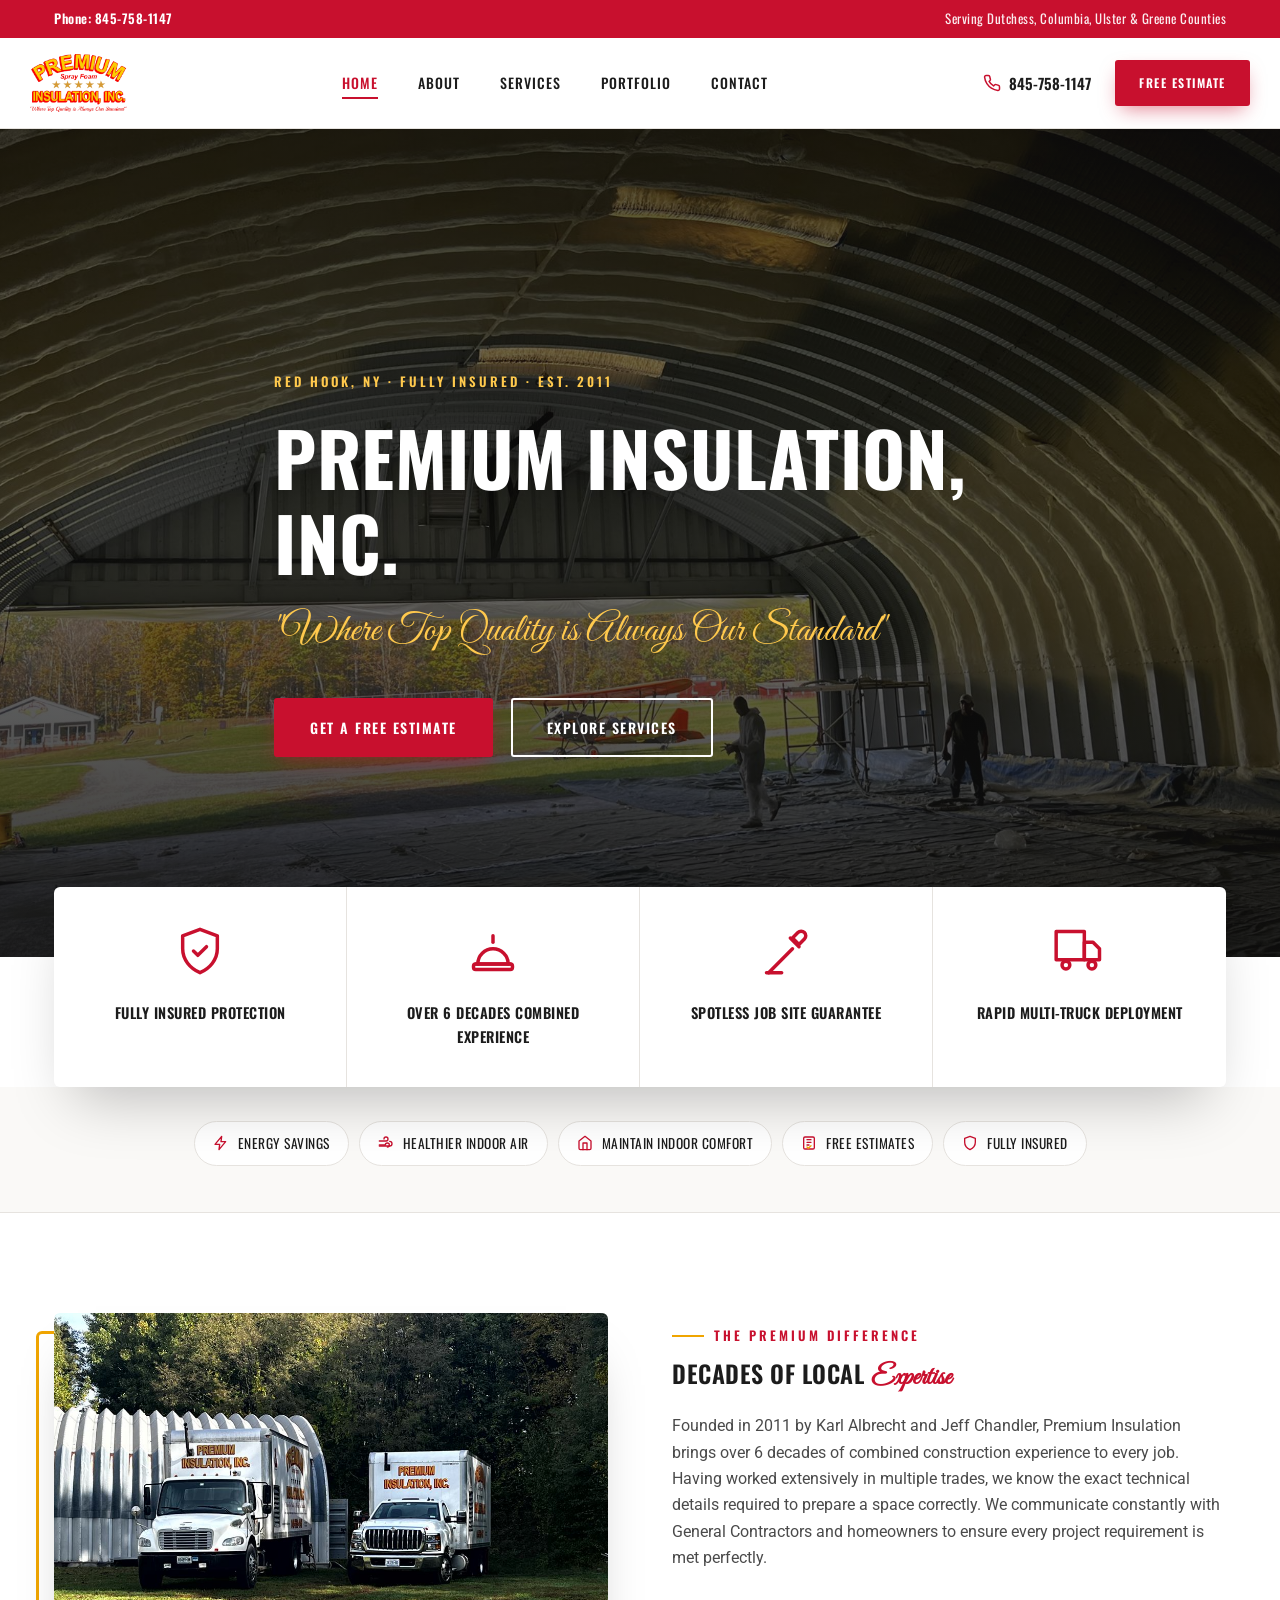
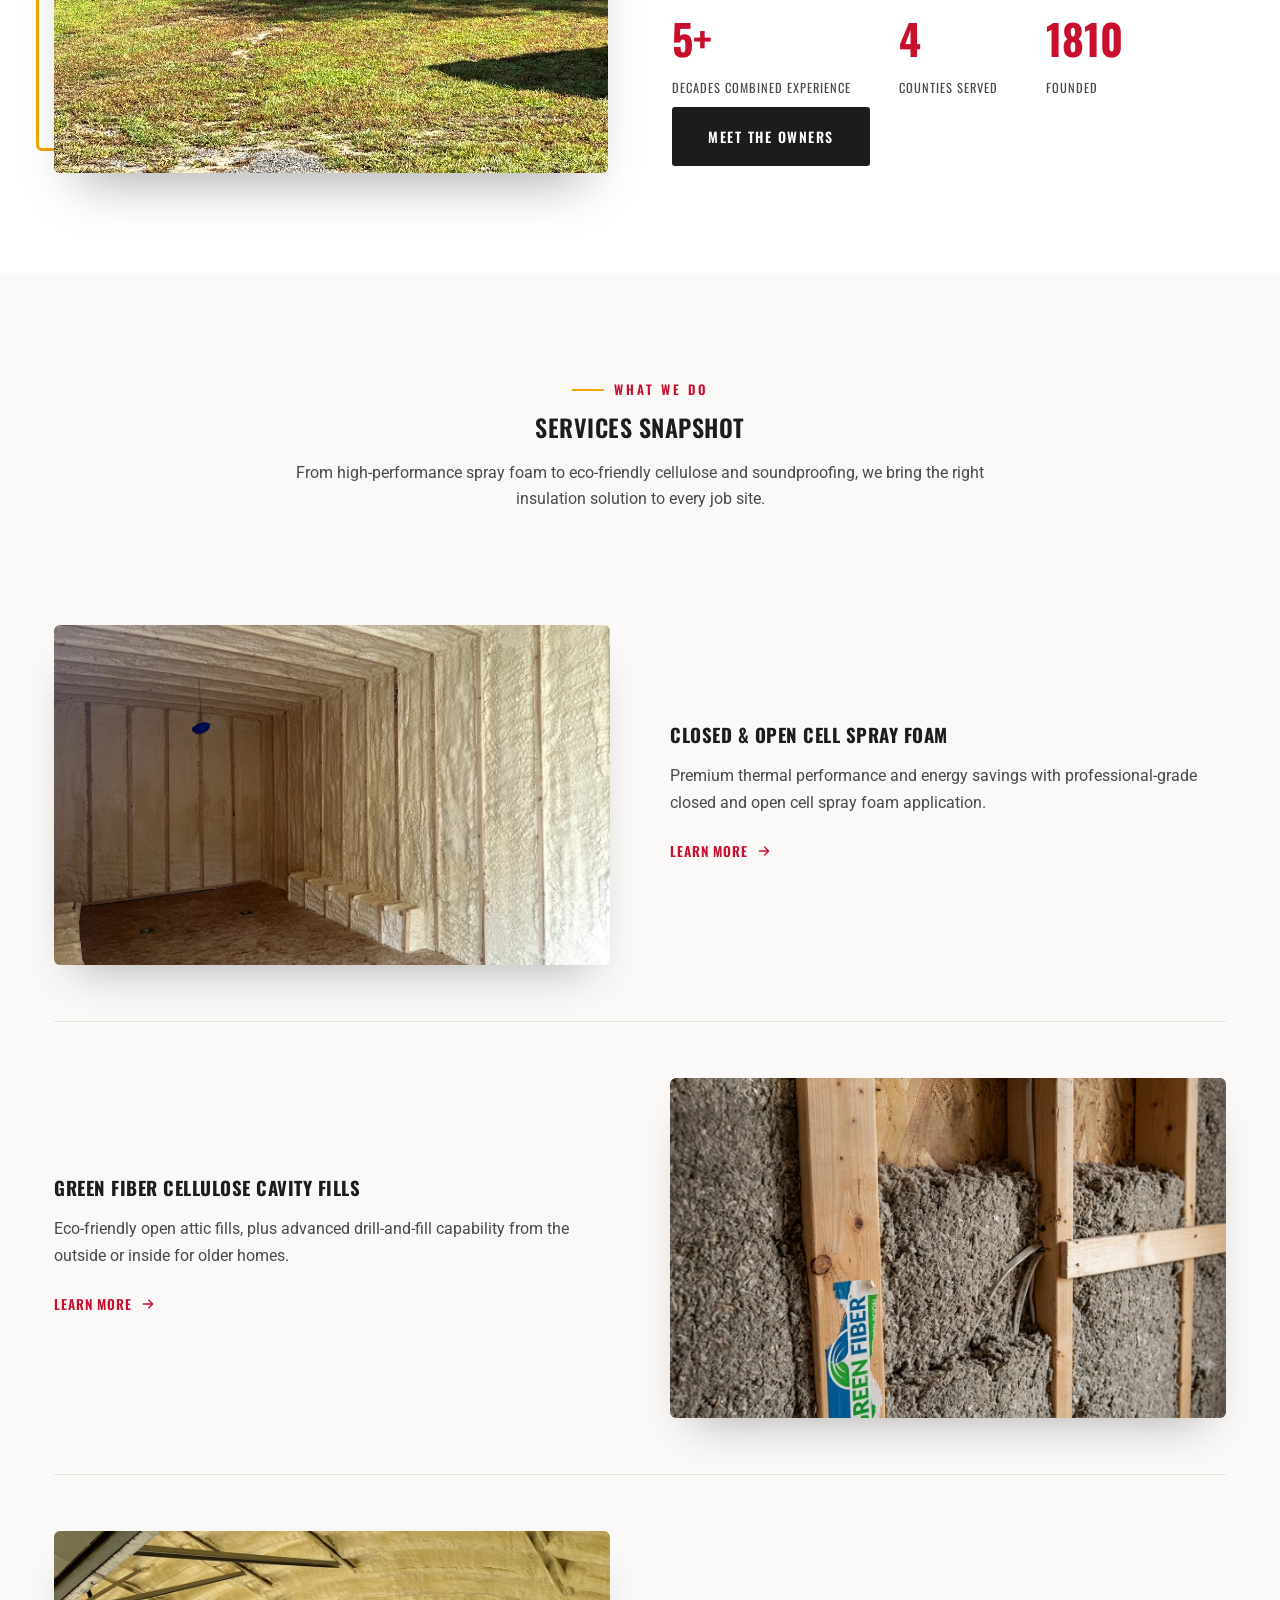
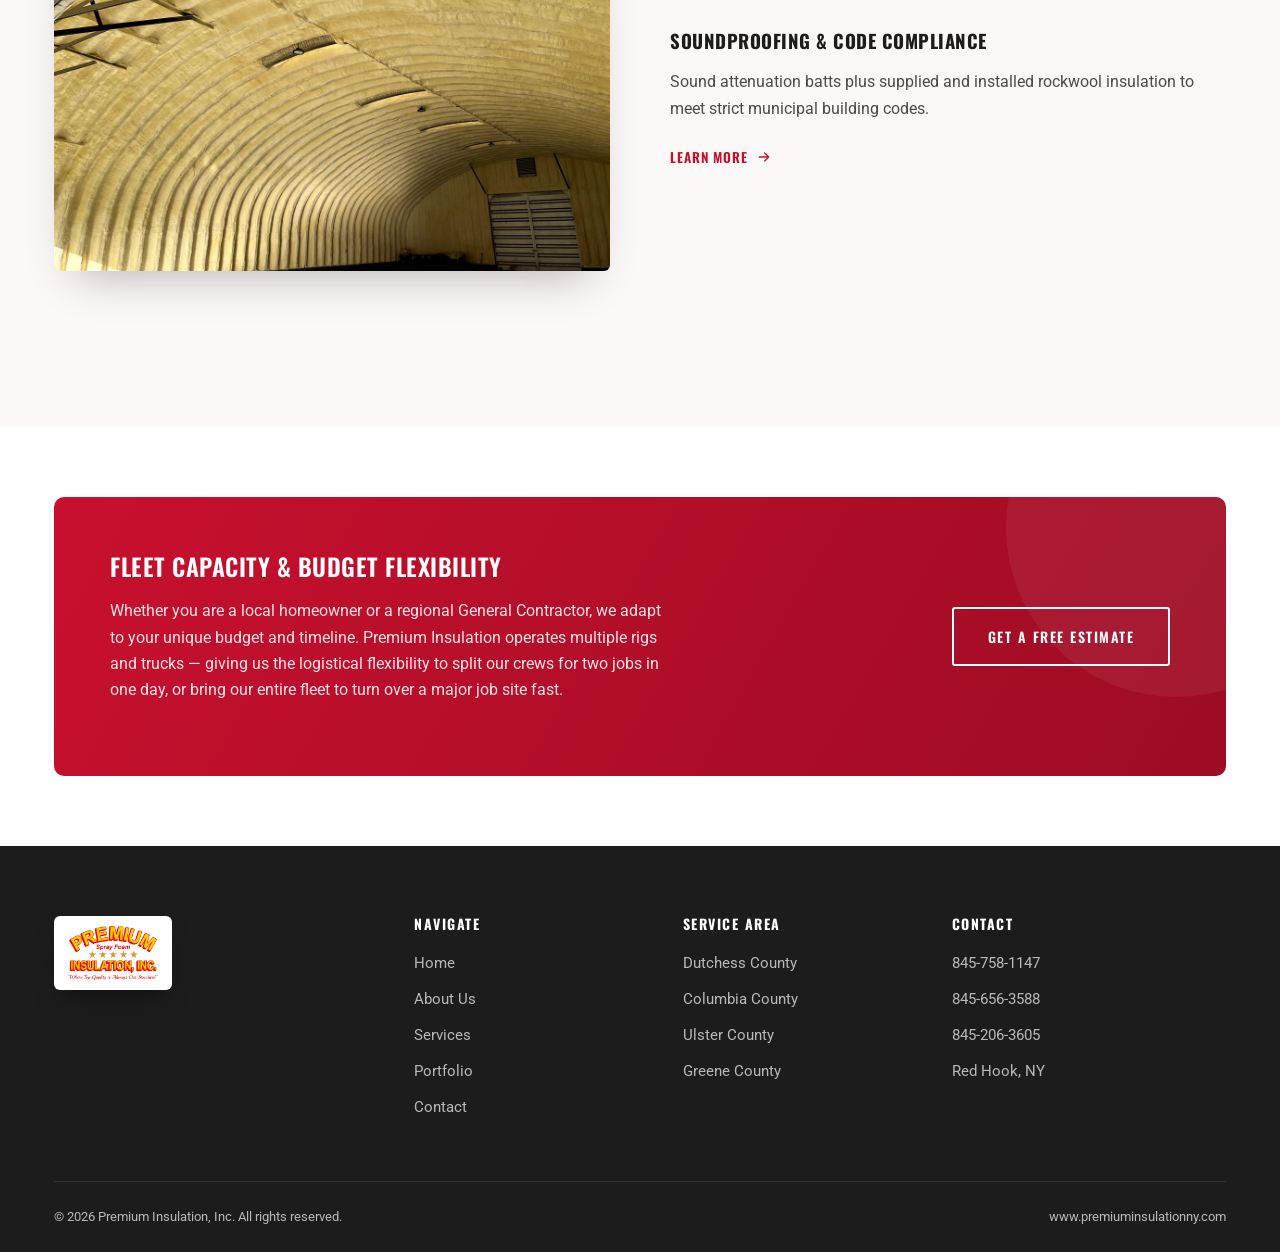
==== commit cb23f8ba: "Update experience copy, swap cellulose photo, drop service card numbers Client requested "Over 6 Dec" ====
--- a/index.html
+++ b/index.html
@@ -107,7 +107,7 @@
     </div>
     <div class="trust__item">
       <svg class="trust__icon" viewBox="0 0 24 24" fill="none" stroke="currentColor" stroke-width="1.6" stroke-linecap="round" stroke-linejoin="round"><path d="M4 18h16"/><path d="M5 18a7 7 0 0 1 14 0"/><path d="M12 5v3"/><rect x="3" y="18" width="18" height="2.5" rx="1"/></svg>
-      <div class="trust__label">67+ Years Combined Experience</div>
+      <div class="trust__label">Over 6 Decades Combined Experience</div>
     </div>
     <div class="trust__item">
       <svg class="trust__icon" viewBox="0 0 24 24" fill="none" stroke="currentColor" stroke-width="1.6" stroke-linecap="round" stroke-linejoin="round"><path d="M4 22 15 11"/><path d="m14 6 4 4"/><path d="M17.5 3.5a2.12 2.12 0 0 1 3 3L18 9l-3-3Z"/><path d="M3 22h7"/></svg>
@@ -147,11 +147,11 @@
       <div class="split__text">
         <span class="eyebrow">The Premium Difference</span>
         <h2>Decades of Local <span class="script" style="font-size:1.15em;">Expertise</span></h2>
-        <p>Founded in 2011 by Karl Albrecht and Jeff Chandler, Premium Insulation brings a combined 67 years of construction experience to every job. Having worked extensively in multiple trades, we know the exact technical details required to prepare a space correctly. We communicate constantly with General Contractors and homeowners to ensure every project requirement is met perfectly.</p>
+        <p>Founded in 2011 by Karl Albrecht and Jeff Chandler, Premium Insulation brings over 6 decades of combined construction experience to every job. Having worked extensively in multiple trades, we know the exact technical details required to prepare a space correctly. We communicate constantly with General Contractors and homeowners to ensure every project requirement is met perfectly.</p>
         <div class="stat-row">
           <div class="stat">
-            <span class="stat__num" data-count="67" data-suffix="+">0</span>
-            <span class="stat__label">Years Combined Experience</span>
+            <span class="stat__num" data-count="6" data-suffix="+">0</span>
+            <span class="stat__label">Decades Combined Experience</span>
           </div>
           <div class="stat">
             <span class="stat__num" data-count="4">0</span>
@@ -182,7 +182,6 @@
     <div class="zigzag-row reveal">
       <div class="zz-media"><img src="assets/img/attic-frame-1.jpg" alt="Closed cell spray foam insulation applied to wall framing"></div>
       <div class="zz-text">
-        <span class="zz-num">01</span>
         <h3>Closed &amp; Open Cell Spray Foam</h3>
         <p>Premium thermal performance and energy savings with professional-grade closed and open cell spray foam application.</p>
         <a href="services.html#spray-foam" class="link">Learn More <svg viewBox="0 0 24 24" fill="none" stroke="currentColor" stroke-width="2" stroke-linecap="round" stroke-linejoin="round"><path d="M5 12h14M13 6l6 6-6 6"/></svg></a>
@@ -190,9 +189,8 @@
     </div>
 
     <div class="zigzag-row reverse reveal">
-      <div class="zz-media"><img src="assets/img/foundation-drillfill-1.jpg" alt="Green fiber cellulose drill and fill insulation for older home wall cavities"></div>
+      <div class="zz-media"><img src="assets/img/GreenFiber.jpeg" alt="Green Fiber cellulose insulation packed into an open wall cavity"></div>
       <div class="zz-text">
-        <span class="zz-num">02</span>
         <h3>Green Fiber Cellulose Cavity Fills</h3>
         <p>Eco-friendly open attic fills, plus advanced drill-and-fill capability from the outside or inside for older homes.</p>
         <a href="services.html#cellulose" class="link">Learn More <svg viewBox="0 0 24 24" fill="none" stroke="currentColor" stroke-width="2" stroke-linecap="round" stroke-linejoin="round"><path d="M5 12h14M13 6l6 6-6 6"/></svg></a>
@@ -202,7 +200,6 @@
     <div class="zigzag-row reveal">
       <div class="zz-media"><img src="assets/img/hangar-dome-2.jpg" alt="Sound attenuation and rockwool insulation in commercial hangar building"></div>
       <div class="zz-text">
-        <span class="zz-num">03</span>
         <h3>Soundproofing &amp; Code Compliance</h3>
         <p>Sound attenuation batts plus supplied and installed rockwool insulation to meet strict municipal building codes.</p>
         <a href="services.html#soundproofing" class="link">Learn More <svg viewBox="0 0 24 24" fill="none" stroke="currentColor" stroke-width="2" stroke-linecap="round" stroke-linejoin="round"><path d="M5 12h14M13 6l6 6-6 6"/></svg></a>
--- a/css/styles.css
+++ b/css/styles.css
@@ -628,14 +628,6 @@
   box-shadow: 0 24px 44px -22px rgba(0,0,0,.3);
 }
 
-.zz-num {
-  font-family: var(--font-head);
-  font-size: 15px;
-  color: var(--gold);
-  font-weight: 700;
-  letter-spacing: 2px;
-}
-
 .zz-text a.link {
   display: inline-flex;
   align-items: center;
@@ -910,6 +902,28 @@
 
 .field-row { display: grid; grid-template-columns: 1fr 1fr; gap: 18px; }
 
+.hp-field {
+  position: absolute;
+  left: -9999px;
+  width: 1px;
+  height: 1px;
+  overflow: hidden;
+}
+
+.form-success {
+  background: var(--white);
+  border-radius: 10px;
+  box-shadow: 0 30px 60px -26px rgba(0,0,0,.25);
+  padding: 44px;
+  border-top: 5px solid var(--red);
+  text-align: center;
+}
+.form-success h3 {
+  font-family: var(--font-head);
+  color: var(--charcoal);
+  margin-bottom: 12px;
+}
+
 .info-list { list-style: none; margin: 30px 0 0; padding: 0; }
 .info-list li {
   display: flex;
@@ -1208,3 +1222,196 @@
 }
 .ba-slider__tag--before { left: 14px; }
 .ba-slider__tag--after { right: 14px; }
+
+.job-card__title-link { display: block; }
+.job-card__title-link:hover .job-card__title { color: var(--red); }
+
+.job-card__view-link {
+  display: inline-flex;
+  align-items: center;
+  gap: 8px;
+  margin-top: 14px;
+  font-family: var(--font-head);
+  font-weight: 600;
+  letter-spacing: 1px;
+  text-transform: uppercase;
+  font-size: 13px;
+  color: var(--red);
+}
+.job-card__view-link svg { width: 16px; height: 16px; transition: transform .3s var(--ease); }
+.job-card__view-link:hover svg { transform: translateX(5px); }
+
+/* ==========================================================================
+   Job Detail Page
+   ========================================================================== */
+.back-link {
+  display: inline-flex;
+  align-items: center;
+  gap: 8px;
+  font-family: var(--font-head);
+  font-weight: 600;
+  letter-spacing: 1px;
+  text-transform: uppercase;
+  font-size: 13px;
+  color: var(--grey-text);
+  margin-bottom: 30px;
+  transition: color .3s;
+}
+.back-link svg { width: 16px; height: 16px; }
+.back-link:hover { color: var(--red); }
+
+.job-detail-head {
+  max-width: 780px;
+  margin: 0 auto 40px;
+  text-align: center;
+}
+
+.job-detail-meta {
+  display: flex;
+  justify-content: center;
+  gap: 10px;
+  font-family: var(--font-head);
+  font-size: 13px;
+  font-weight: 600;
+  letter-spacing: 1.5px;
+  text-transform: uppercase;
+  color: var(--red);
+  margin-bottom: 12px;
+}
+.job-detail-meta span:nth-child(2) { color: var(--grey-line); }
+.job-detail-meta span:nth-child(3) { color: var(--grey-text); font-weight: 500; }
+
+.job-detail-caption {
+  font-size: 16.5px;
+  color: var(--grey-text);
+  margin-top: 6px;
+}
+
+.job-hero-slider {
+  max-width: 900px;
+  margin: 0 auto;
+}
+.job-hero-slider .ba-slider {
+  aspect-ratio: 16 / 10;
+  border-radius: 8px;
+  box-shadow: 0 30px 60px -26px rgba(0,0,0,.3);
+}
+
+.job-thumb-grid {
+  display: grid;
+  grid-template-columns: repeat(4, 1fr);
+  gap: 18px;
+  margin-top: 44px;
+}
+
+@media (max-width: 900px) { .job-thumb-grid { grid-template-columns: repeat(3, 1fr); } }
+@media (max-width: 620px) { .job-thumb-grid { grid-template-columns: repeat(2, 1fr); } }
+
+.job-thumb {
+  position: relative;
+  padding: 0;
+  border: none;
+  border-radius: 6px;
+  overflow: hidden;
+  cursor: pointer;
+  aspect-ratio: 4 / 3;
+  background: var(--off-white);
+  transition: transform .35s var(--ease), box-shadow .35s var(--ease);
+}
+.job-thumb:hover { transform: translateY(-6px); box-shadow: 0 20px 36px -18px rgba(0,0,0,.35); }
+
+.job-thumb__img {
+  width: 100%;
+  height: 100%;
+  object-fit: cover;
+  display: block;
+}
+
+.job-thumb__tag {
+  position: absolute;
+  top: 10px;
+  left: 10px;
+  font-family: var(--font-head);
+  font-size: 10.5px;
+  font-weight: 700;
+  letter-spacing: 1.5px;
+  text-transform: uppercase;
+  color: var(--white);
+  background: rgba(20,20,20,.65);
+  padding: 4px 10px;
+  border-radius: 20px;
+}
+
+/* ==========================================================================
+   Lightbox
+   ========================================================================== */
+.lightbox {
+  position: fixed;
+  inset: 0;
+  background: rgba(10,10,10,.94);
+  z-index: 1000;
+  display: flex;
+  align-items: center;
+  justify-content: center;
+  opacity: 0;
+  visibility: hidden;
+  transition: opacity .3s var(--ease);
+}
+.lightbox.is-open { opacity: 1; visibility: visible; }
+
+.lightbox__img {
+  max-width: 88vw;
+  max-height: 82vh;
+  border-radius: 4px;
+  box-shadow: 0 30px 70px -20px rgba(0,0,0,.7);
+}
+
+.lightbox__close {
+  position: absolute;
+  top: 22px;
+  right: 26px;
+  background: none;
+  border: none;
+  color: var(--white);
+  font-size: 38px;
+  line-height: 1;
+  cursor: pointer;
+}
+
+.lightbox__nav {
+  position: absolute;
+  top: 50%;
+  transform: translateY(-50%);
+  background: rgba(255,255,255,.1);
+  border: none;
+  color: var(--white);
+  width: 52px;
+  height: 52px;
+  border-radius: 50%;
+  display: flex;
+  align-items: center;
+  justify-content: center;
+  cursor: pointer;
+  transition: background .3s;
+}
+.lightbox__nav:hover { background: rgba(255,255,255,.22); }
+.lightbox__nav svg { width: 24px; height: 24px; }
+.lightbox__nav--prev { left: 24px; }
+.lightbox__nav--next { right: 24px; }
+
+.lightbox__counter {
+  position: absolute;
+  bottom: 24px;
+  left: 50%;
+  transform: translateX(-50%);
+  font-family: var(--font-head);
+  font-size: 13px;
+  letter-spacing: 1px;
+  color: rgba(255,255,255,.8);
+}
+
+@media (max-width: 600px) {
+  .lightbox__nav { width: 42px; height: 42px; }
+  .lightbox__nav--prev { left: 10px; }
+  .lightbox__nav--next { right: 10px; }
+}
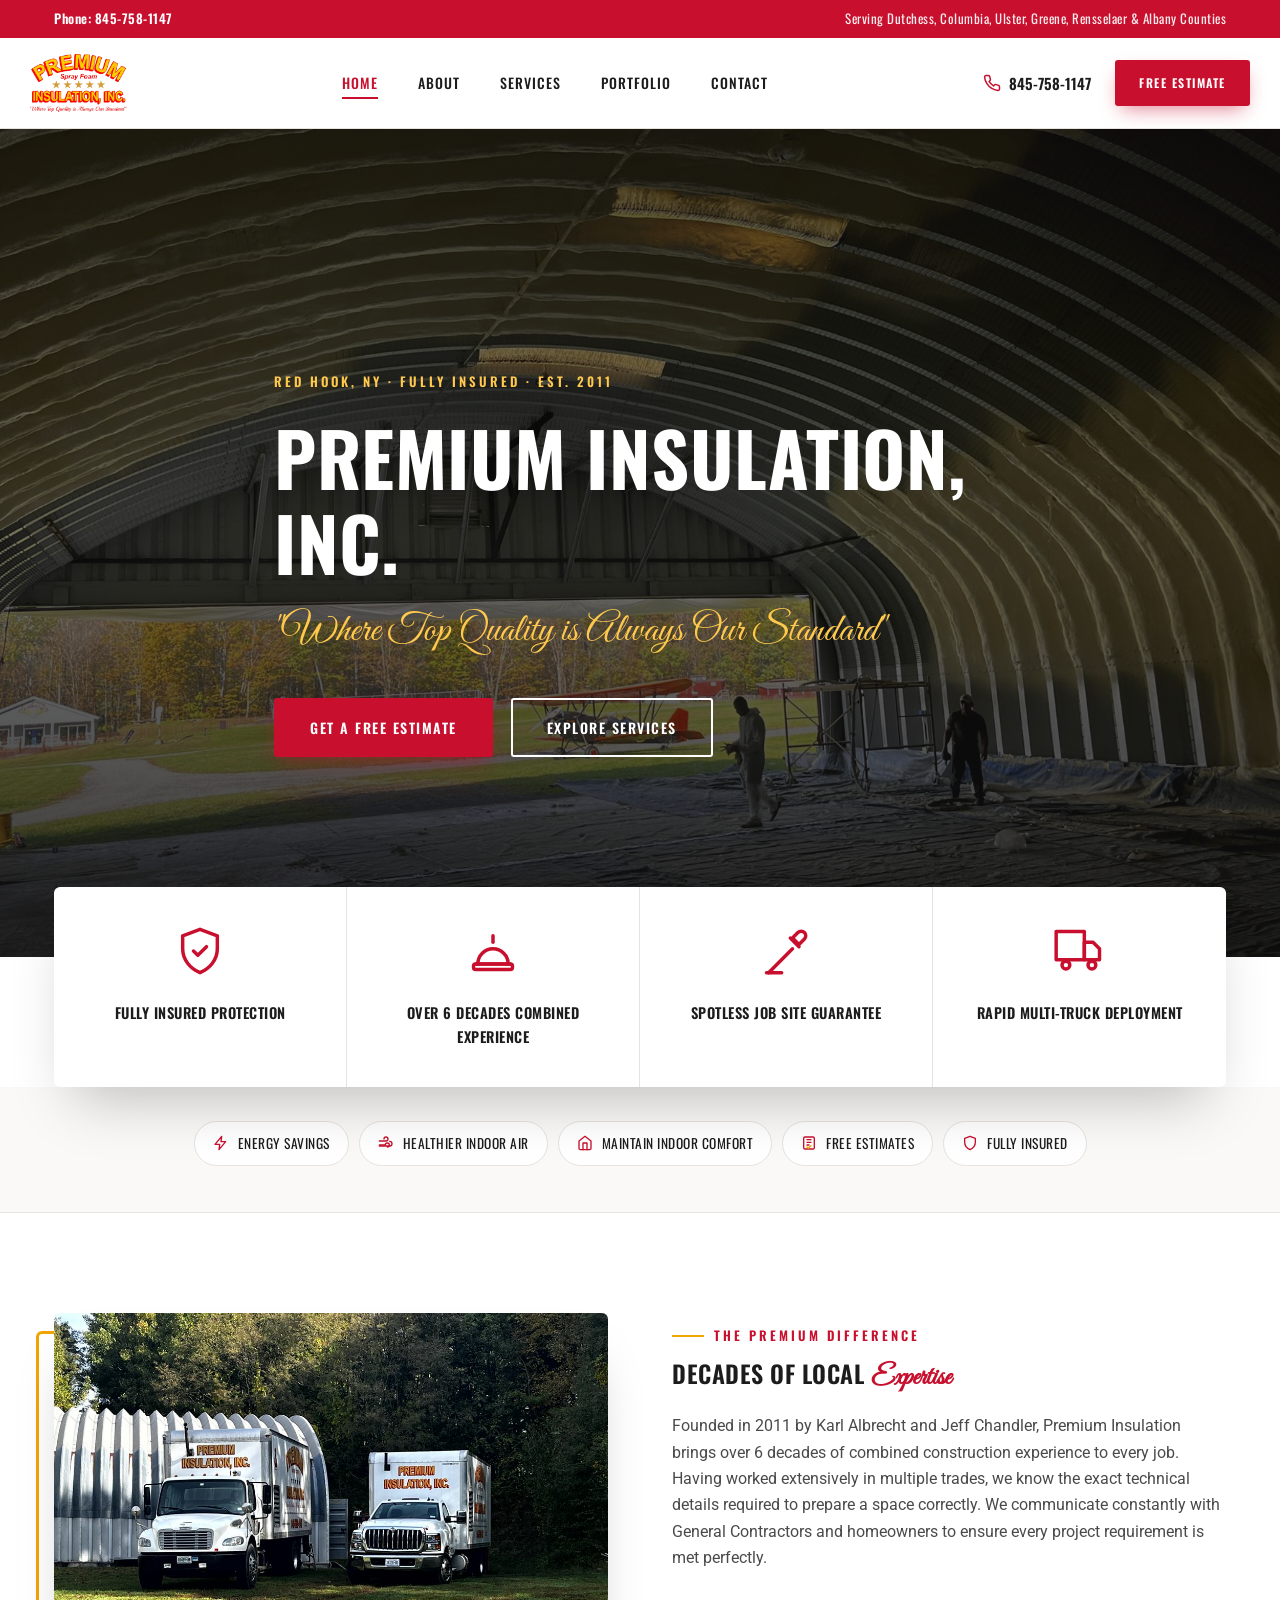
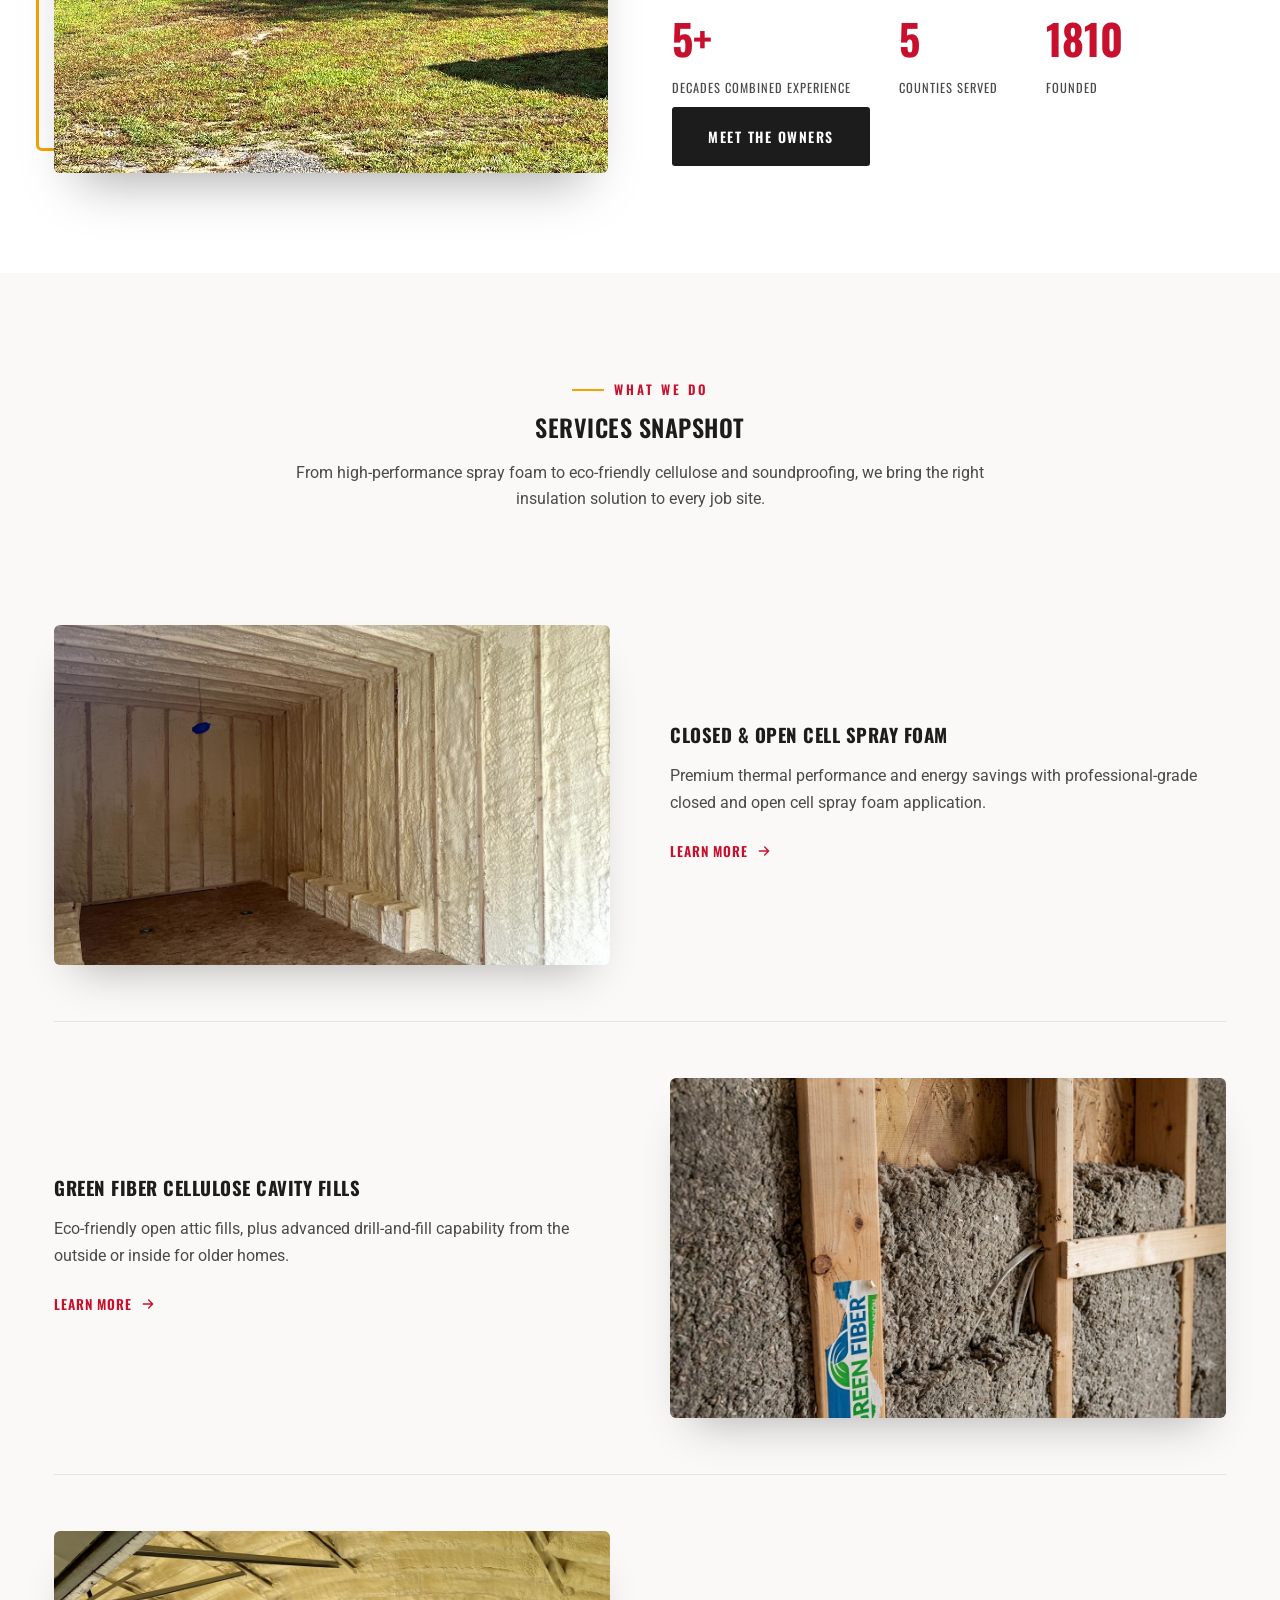
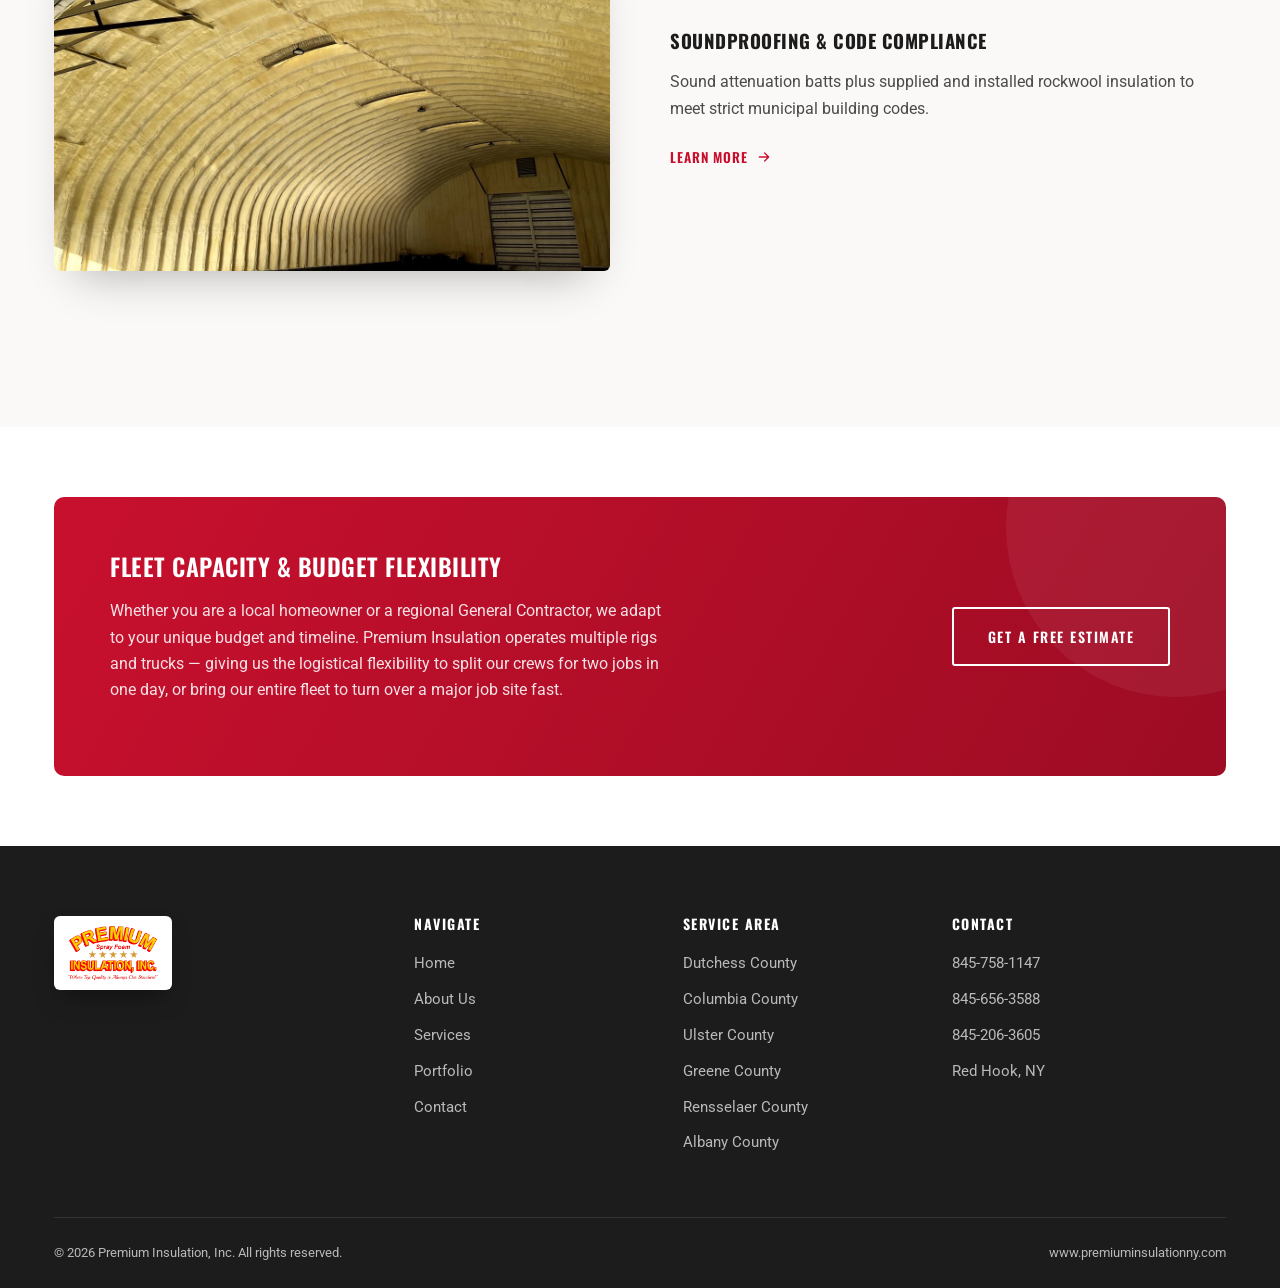
==== commit c1f388d0: "Add Rensselaer and Albany to service area coverage Expands the four-county service area to six acros" ====
--- a/index.html
+++ b/index.html
@@ -4,7 +4,7 @@
 <meta charset="UTF-8">
 <meta name="viewport" content="width=device-width, initial-scale=1.0">
 <title>Premium Insulation, Inc. | Spray Foam &amp; Cellulose Insulation | Red Hook, NY</title>
-<meta name="description" content="Premium Insulation, Inc. — closed &amp; open cell spray foam, green fiber cellulose, and soundproofing insulation serving Dutchess, Columbia, Ulster &amp; Greene Counties, NY. Fully insured. Free estimates.">
+<meta name="description" content="Premium Insulation, Inc. — closed &amp; open cell spray foam, green fiber cellulose, and soundproofing insulation serving Dutchess, Columbia, Ulster, Greene, Rensselaer &amp; Albany Counties, NY. Fully insured. Free estimates.">
 <link rel="preconnect" href="https://fonts.googleapis.com">
 <link rel="preconnect" href="https://fonts.gstatic.com" crossorigin>
 <link href="https://fonts.googleapis.com/css2?family=Oswald:wght@400;500;600;700&family=Great+Vibes&family=Roboto:wght@400;500;700&display=swap" rel="stylesheet">
@@ -32,7 +32,7 @@
 <div class="topbar">
   <div class="container">
     <a href="tel:8457581147" class="topbar__phone">Phone: 845-758-1147</a>
-    <span class="topbar__serving">Serving Dutchess, Columbia, Ulster &amp; Greene Counties</span>
+    <span class="topbar__serving">Serving Dutchess, Columbia, Ulster, Greene, Rensselaer &amp; Albany Counties</span>
   </div>
 </div>
 
@@ -154,7 +154,7 @@
             <span class="stat__label">Decades Combined Experience</span>
           </div>
           <div class="stat">
-            <span class="stat__num" data-count="4">0</span>
+            <span class="stat__num" data-count="6">0</span>
             <span class="stat__label">Counties Served</span>
           </div>
           <div class="stat">
@@ -249,6 +249,8 @@
           <li>Columbia County</li>
           <li>Ulster County</li>
           <li>Greene County</li>
+          <li>Rensselaer County</li>
+          <li>Albany County</li>
         </ul>
       </div>
       <div>
--- a/css/styles.css
+++ b/css/styles.css
@@ -820,7 +820,7 @@
    ========================================================================== */
 .county-grid {
   display: grid;
-  grid-template-columns: repeat(4, 1fr);
+  grid-template-columns: repeat(3, 1fr);
   gap: 22px;
   margin-top: 40px;
 }
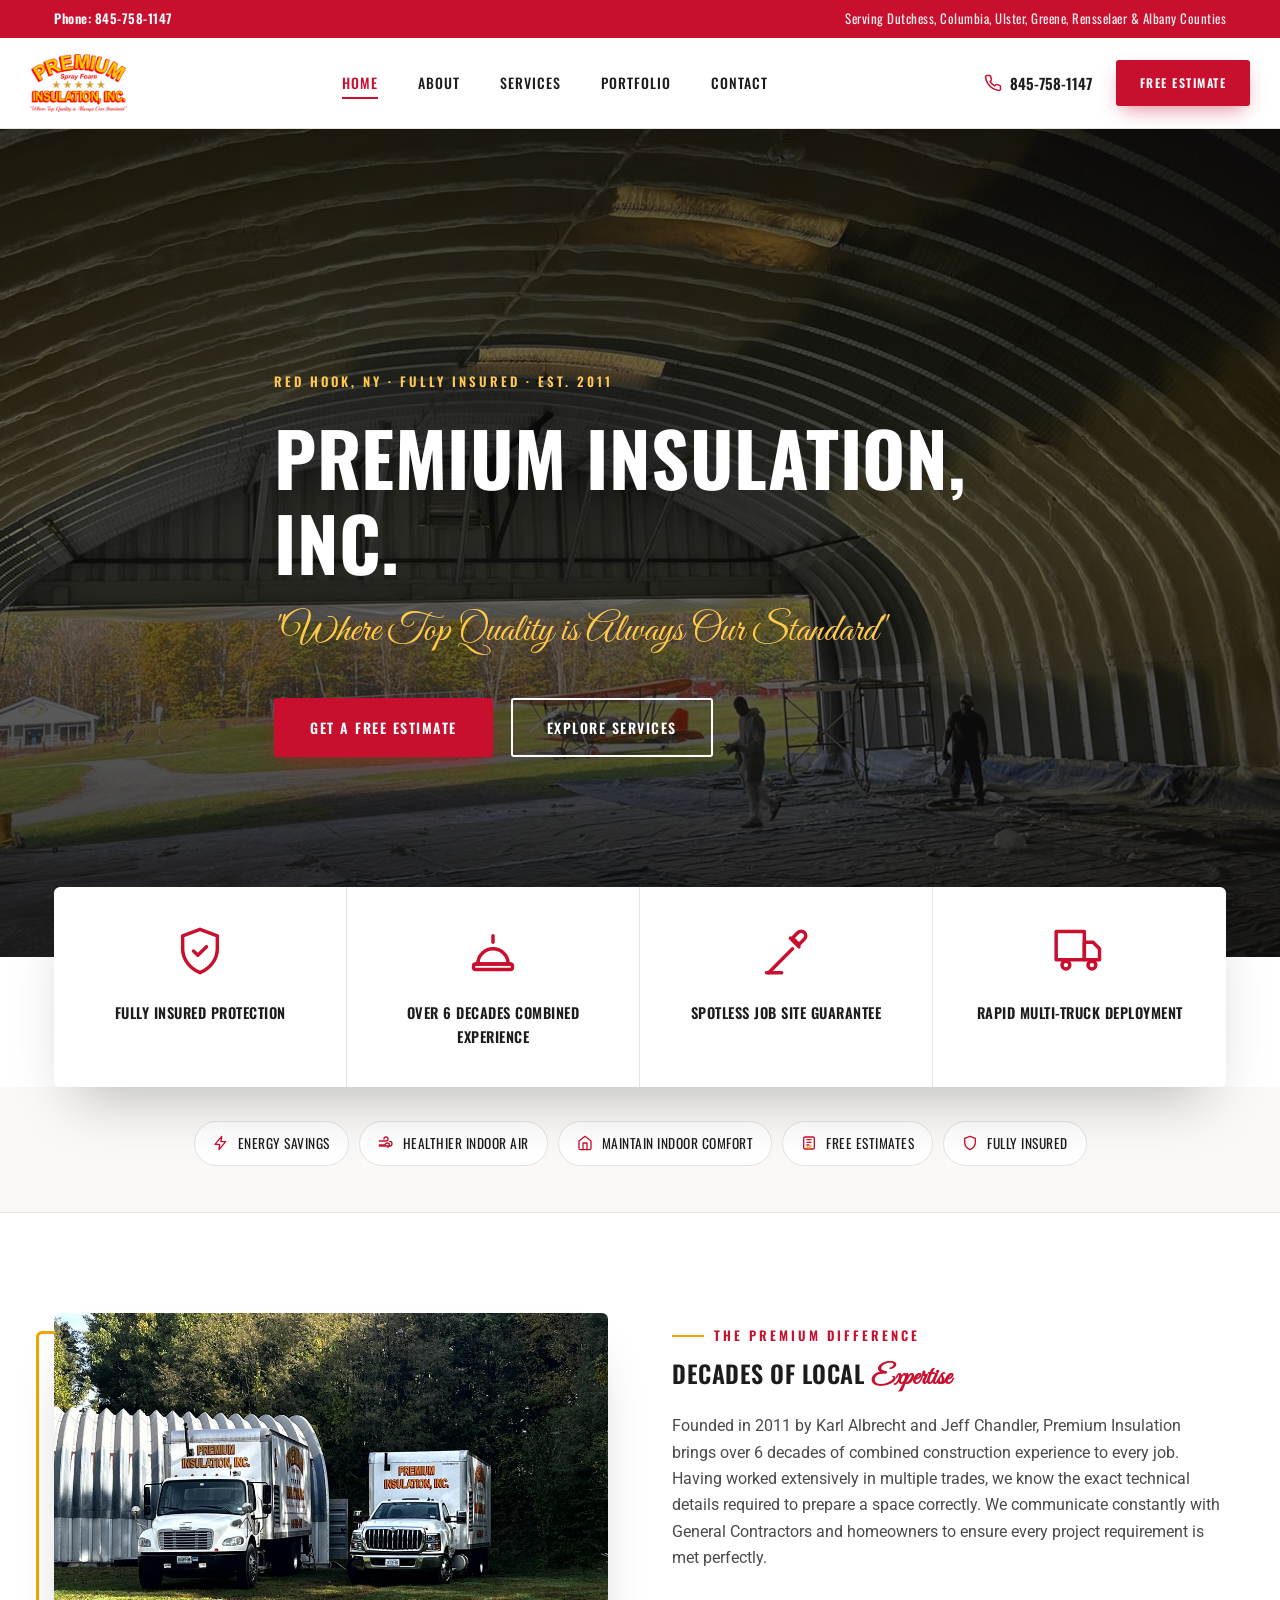
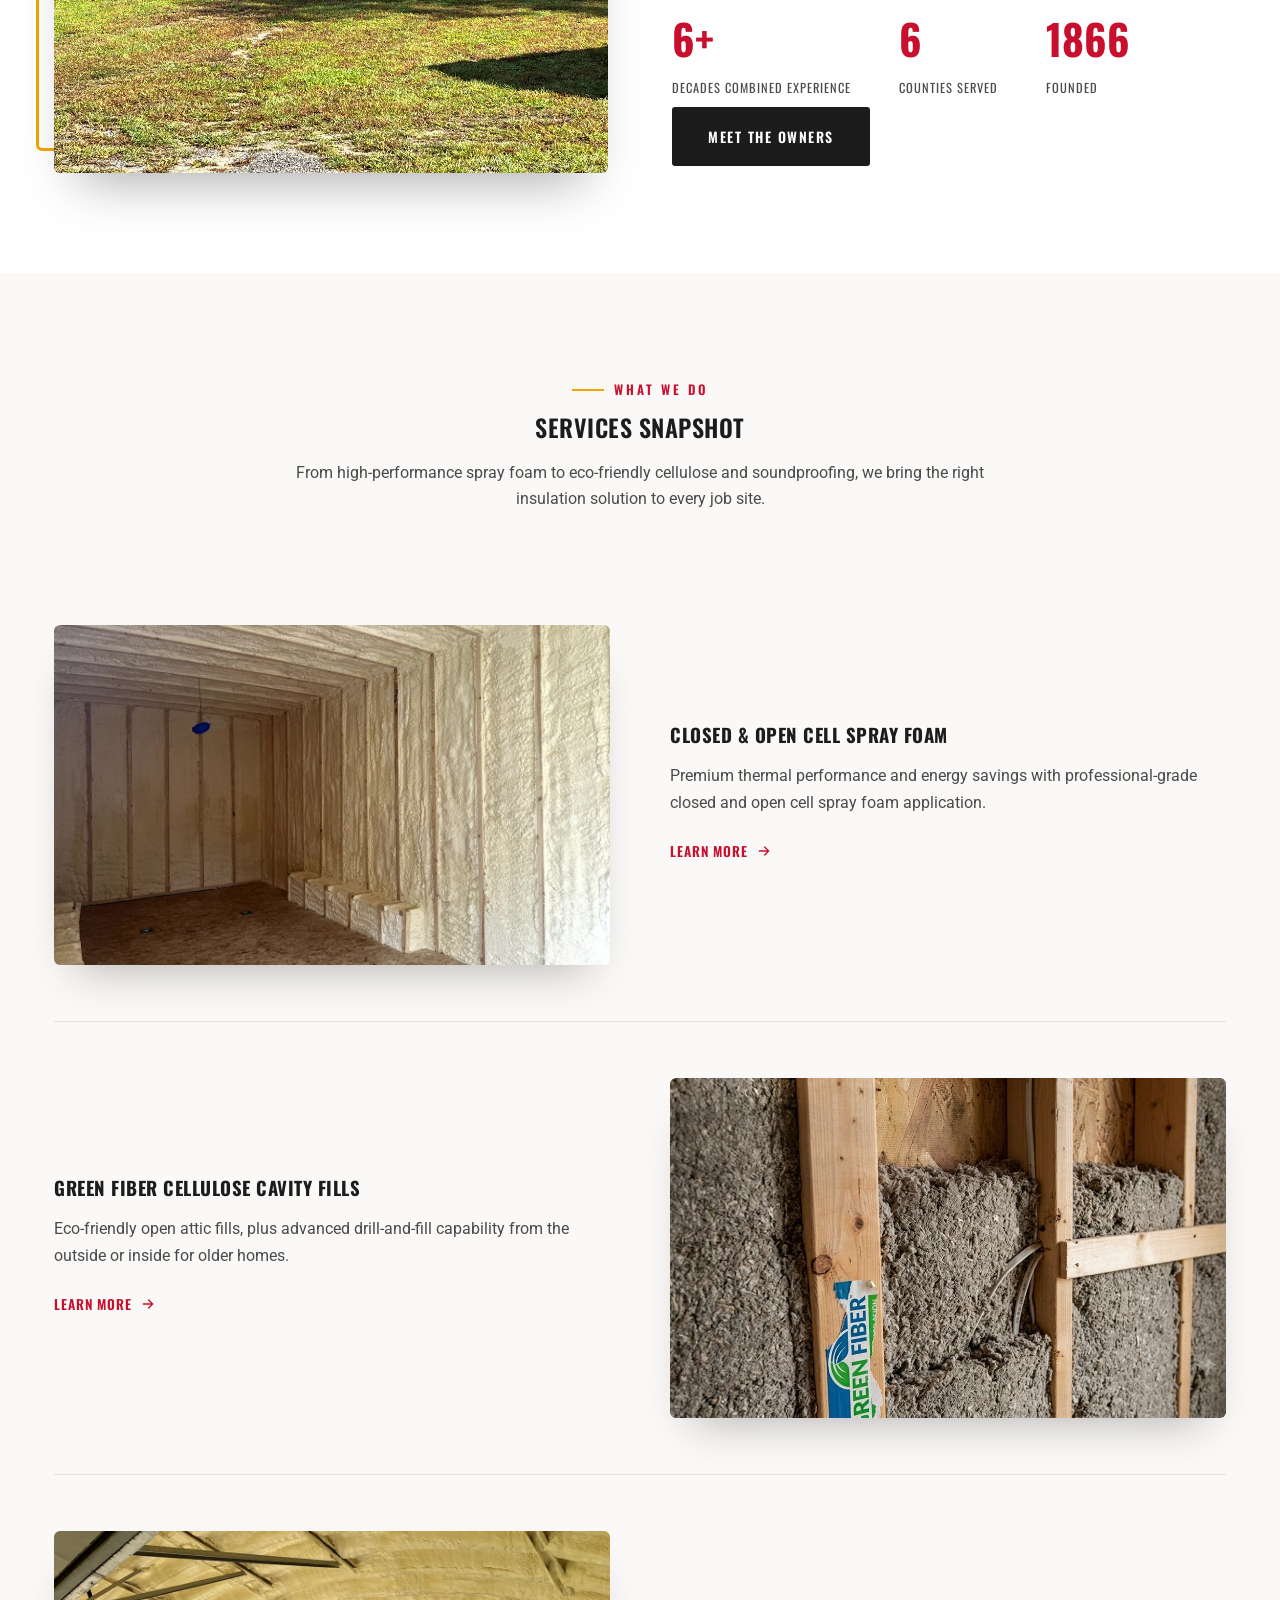
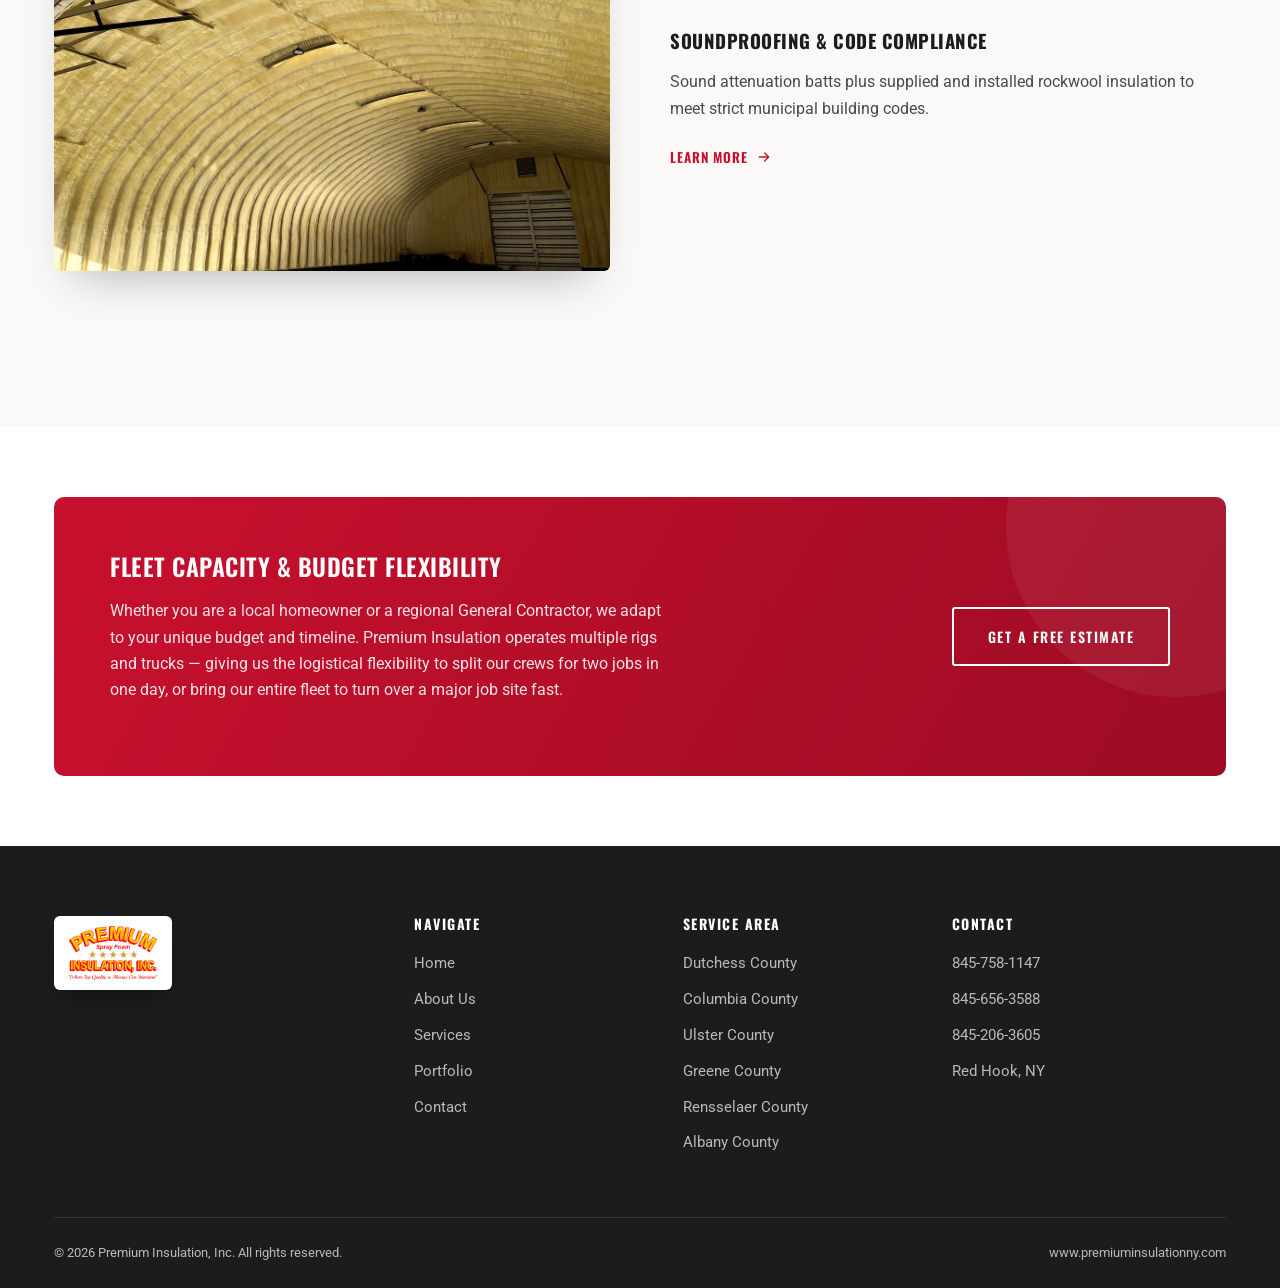
==== commit 8a7eace5: "Add SEO foundation and cut image payload The site had no structured data, no social sharing tags, no" ====
--- a/index.html
+++ b/index.html
@@ -5,10 +5,101 @@
 <meta name="viewport" content="width=device-width, initial-scale=1.0">
 <title>Premium Insulation, Inc. | Spray Foam &amp; Cellulose Insulation | Red Hook, NY</title>
 <meta name="description" content="Premium Insulation, Inc. — closed &amp; open cell spray foam, green fiber cellulose, and soundproofing insulation serving Dutchess, Columbia, Ulster, Greene, Rensselaer &amp; Albany Counties, NY. Fully insured. Free estimates.">
+<link rel="canonical" href="https://premiuminsulationny.com/">
+
+<link rel="icon" type="image/png" sizes="32x32" href="/assets/img/favicon-32.png">
+<link rel="icon" type="image/png" sizes="16x16" href="/assets/img/favicon-16.png">
+<link rel="apple-touch-icon" href="/assets/img/apple-touch-icon.png">
+<meta name="theme-color" content="#c8102e">
+
+<meta property="og:type" content="website">
+<meta property="og:site_name" content="Premium Insulation, Inc.">
+<meta property="og:locale" content="en_US">
+<meta property="og:url" content="https://premiuminsulationny.com/">
+<meta property="og:title" content="Premium Insulation, Inc. | Spray Foam &amp; Cellulose Insulation | Red Hook, NY">
+<meta property="og:description" content="Spray foam, green fiber cellulose, and soundproofing insulation across the Hudson Valley. Fully insured, free estimates, and a spotless job site every time.">
+<meta property="og:image" content="https://premiuminsulationny.com/assets/img/og-share.jpg">
+<meta property="og:image:width" content="1200">
+<meta property="og:image:height" content="630">
+<meta property="og:image:alt" content="Premium Insulation, Inc. box truck lettered with the company name, tagline, and phone number">
+<meta name="twitter:card" content="summary_large_image">
+<meta name="twitter:title" content="Premium Insulation, Inc. | Spray Foam &amp; Cellulose Insulation | Red Hook, NY">
+<meta name="twitter:description" content="Spray foam, green fiber cellulose, and soundproofing insulation across the Hudson Valley. Fully insured, free estimates, and a spotless job site every time.">
+<meta name="twitter:image" content="https://premiuminsulationny.com/assets/img/og-share.jpg">
+
 <link rel="preconnect" href="https://fonts.googleapis.com">
 <link rel="preconnect" href="https://fonts.gstatic.com" crossorigin>
 <link href="https://fonts.googleapis.com/css2?family=Oswald:wght@400;500;600;700&family=Great+Vibes&family=Roboto:wght@400;500;700&display=swap" rel="stylesheet">
 <link rel="stylesheet" href="css/styles.css">
+
+<!-- LocalBusiness structured data. Feeds Google's local results / knowledge
+     panel. Street address, geo coordinates and opening hours are deliberately
+     absent rather than guessed — add them here once confirmed with the client,
+     since they materially strengthen local ranking. -->
+<script type="application/ld+json">
+{
+  "@context": "https://schema.org",
+  "@type": "HomeAndConstructionBusiness",
+  "@id": "https://premiuminsulationny.com/#business",
+  "name": "Premium Insulation, Inc.",
+  "url": "https://premiuminsulationny.com/",
+  "logo": "https://premiuminsulationny.com/assets/img/PremiumInsulation-Logo.png",
+  "image": "https://premiuminsulationny.com/assets/img/og-share.jpg",
+  "description": "Spray foam, green fiber cellulose, and soundproofing insulation contractor serving homeowners and general contractors across New York's Hudson Valley.",
+  "slogan": "Where Top Quality is Always Our Standard",
+  "foundingDate": "2011",
+  "telephone": "+1-845-758-1147",
+  "address": {
+    "@type": "PostalAddress",
+    "addressLocality": "Red Hook",
+    "addressRegion": "NY",
+    "addressCountry": "US"
+  },
+  "founder": [
+    { "@type": "Person", "name": "Karl Albrecht" },
+    { "@type": "Person", "name": "Jeff Chandler" }
+  ],
+  "areaServed": [
+    { "@type": "AdministrativeArea", "name": "Dutchess County, NY" },
+    { "@type": "AdministrativeArea", "name": "Columbia County, NY" },
+    { "@type": "AdministrativeArea", "name": "Ulster County, NY" },
+    { "@type": "AdministrativeArea", "name": "Greene County, NY" },
+    { "@type": "AdministrativeArea", "name": "Rensselaer County, NY" },
+    { "@type": "AdministrativeArea", "name": "Albany County, NY" }
+  ],
+  "hasOfferCatalog": {
+    "@type": "OfferCatalog",
+    "name": "Insulation Services",
+    "itemListElement": [
+      {
+        "@type": "Offer",
+        "itemOffered": {
+          "@type": "Service",
+          "name": "Closed & Open Cell Spray Foam Insulation",
+          "description": "Professional-grade closed and open cell spray foam application for thermal performance and energy savings."
+        }
+      },
+      {
+        "@type": "Offer",
+        "itemOffered": {
+          "@type": "Service",
+          "name": "Green Fiber Cellulose Insulation",
+          "description": "Eco-friendly open attic fills plus drill-and-fill cavity packing from the interior or exterior for older homes."
+        }
+      },
+      {
+        "@type": "Offer",
+        "itemOffered": {
+          "@type": "Service",
+          "name": "Soundproofing & Code Compliance Insulation",
+          "description": "Sound attenuation batts and installed rockwool insulation meeting municipal building code requirements."
+        }
+      }
+    ]
+  }
+}
+</script>
+
 <!-- Netlify Identity: required once on the site so invite/confirmation
      emails redirect the client back into the /admin/ content manager. -->
 <script src="https://identity.netlify.com/v1/netlify-identity-widget.js"></script>
@@ -42,7 +133,7 @@
 <header class="site-header">
   <div class="container nav">
     <a href="index.html" class="logo">
-      <img src="assets/img/PremiumInsulation-Logo.png" alt="Premium Insulation, Inc." class="logo__img">
+      <img src="assets/img/PremiumInsulation-Logo.png" alt="Premium Insulation, Inc." class="logo__img" width="480" height="288">
     </a>
 
     <nav>
@@ -142,7 +233,7 @@
   <div class="container">
     <div class="split reveal">
       <div class="split__media">
-        <img src="assets/img/fleet-trucks.jpg" alt="Premium Insulation fleet trucks parked at Red Hook, NY airfield hangar">
+        <img src="assets/img/fleet-trucks.jpg" alt="Premium Insulation fleet trucks parked at Red Hook, NY airfield hangar" width="1200" height="900" loading="lazy" decoding="async">
       </div>
       <div class="split__text">
         <span class="eyebrow">The Premium Difference</span>
@@ -180,7 +271,7 @@
     </div>
 
     <div class="zigzag-row reveal">
-      <div class="zz-media"><img src="assets/img/attic-frame-1.jpg" alt="Closed cell spray foam insulation applied to wall framing"></div>
+      <div class="zz-media"><img src="assets/img/attic-frame-1.jpg" alt="Closed cell spray foam insulation applied to wall framing" width="1200" height="900" loading="lazy" decoding="async"></div>
       <div class="zz-text">
         <h3>Closed &amp; Open Cell Spray Foam</h3>
         <p>Premium thermal performance and energy savings with professional-grade closed and open cell spray foam application.</p>
@@ -189,7 +280,7 @@
     </div>
 
     <div class="zigzag-row reverse reveal">
-      <div class="zz-media"><img src="assets/img/GreenFiber.jpeg" alt="Green Fiber cellulose insulation packed into an open wall cavity"></div>
+      <div class="zz-media"><img src="assets/img/GreenFiber.jpeg" alt="Green Fiber cellulose insulation packed into an open wall cavity" width="1200" height="655" loading="lazy" decoding="async"></div>
       <div class="zz-text">
         <h3>Green Fiber Cellulose Cavity Fills</h3>
         <p>Eco-friendly open attic fills, plus advanced drill-and-fill capability from the outside or inside for older homes.</p>
@@ -198,7 +289,7 @@
     </div>
 
     <div class="zigzag-row reveal">
-      <div class="zz-media"><img src="assets/img/hangar-dome-2.jpg" alt="Sound attenuation and rockwool insulation in commercial hangar building"></div>
+      <div class="zz-media"><img src="assets/img/hangar-dome-2.jpg" alt="Sound attenuation and rockwool insulation in commercial hangar building" width="1200" height="900" loading="lazy" decoding="async"></div>
       <div class="zz-text">
         <h3>Soundproofing &amp; Code Compliance</h3>
         <p>Sound attenuation batts plus supplied and installed rockwool insulation to meet strict municipal building codes.</p>
@@ -230,7 +321,7 @@
   <div class="container">
     <div class="footer-grid">
       <div class="footer-logo">
-        <img src="assets/img/PremiumInsulation-Logo.png" alt="Premium Insulation, Inc." class="footer-logo__img">
+        <img src="assets/img/PremiumInsulation-Logo.png" alt="Premium Insulation, Inc." class="footer-logo__img" width="480" height="288" loading="lazy">
       </div>
       <div>
         <h4>Navigate</h4>
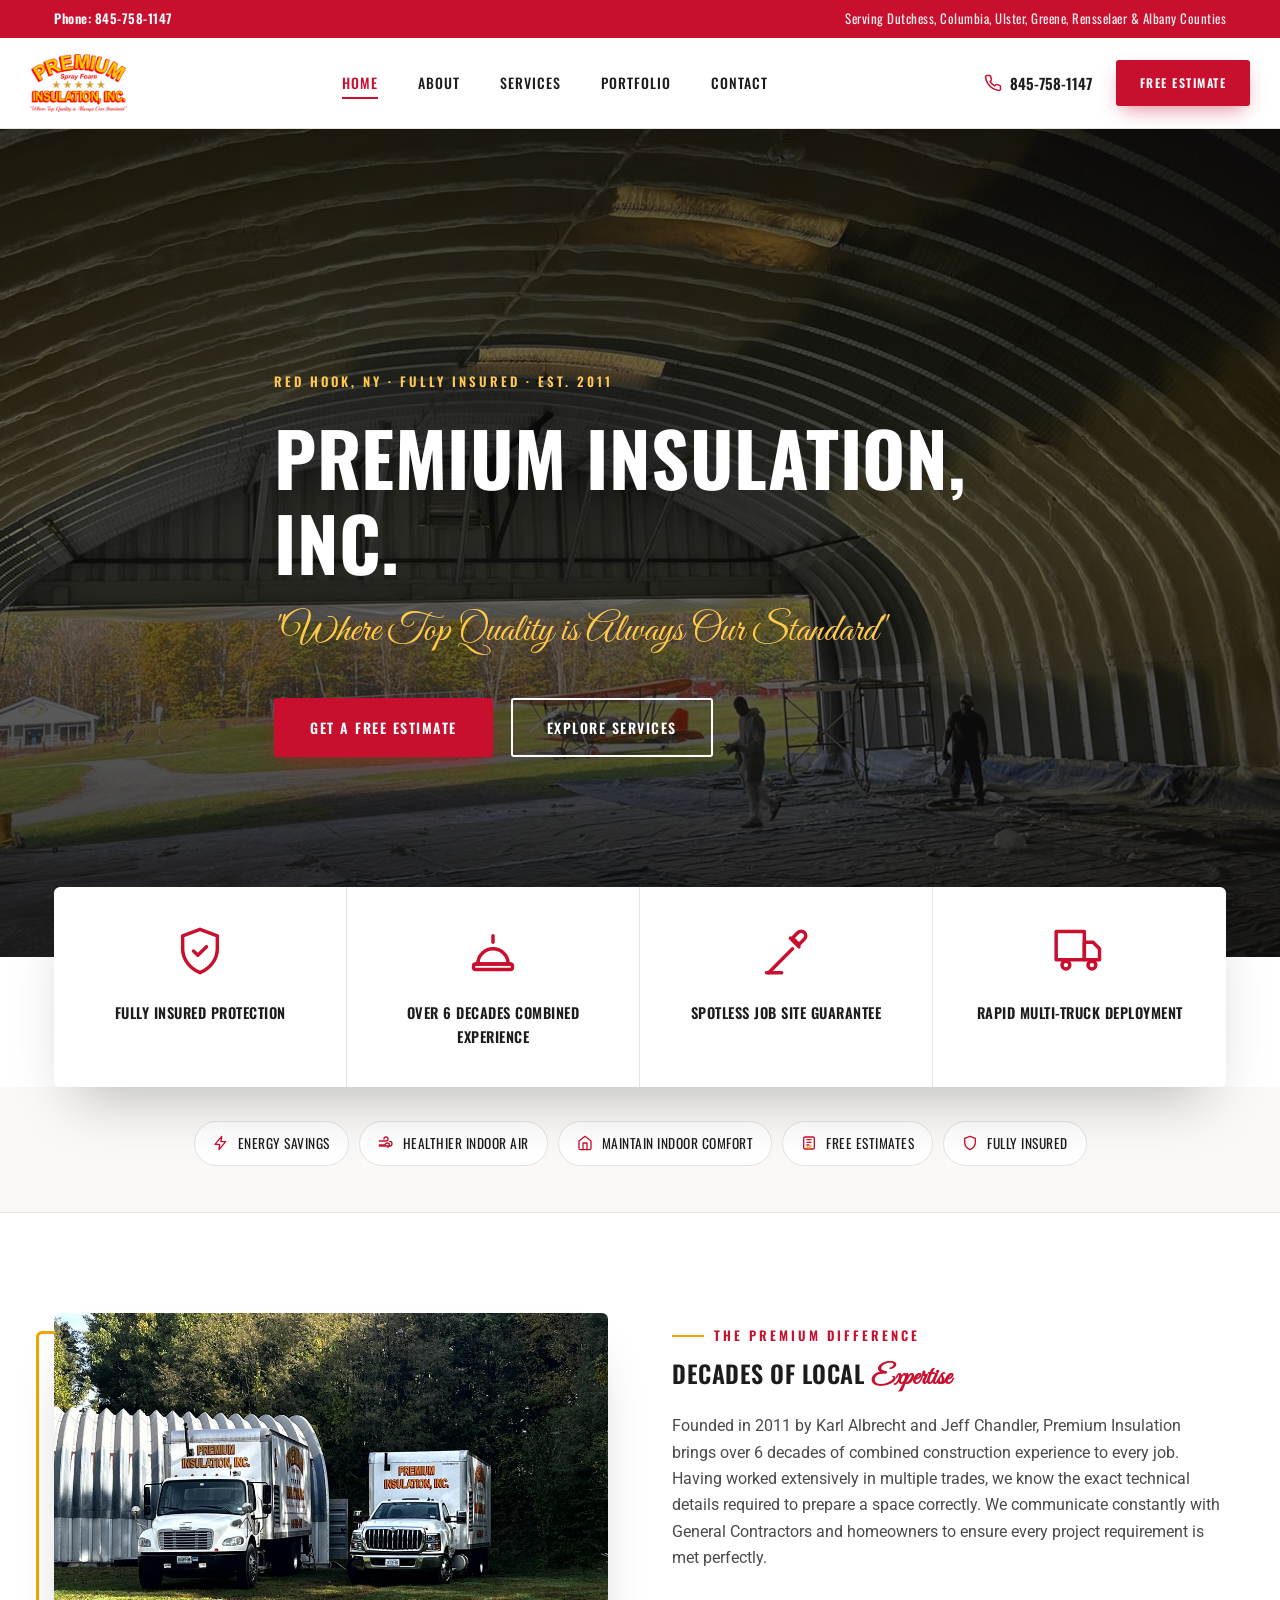
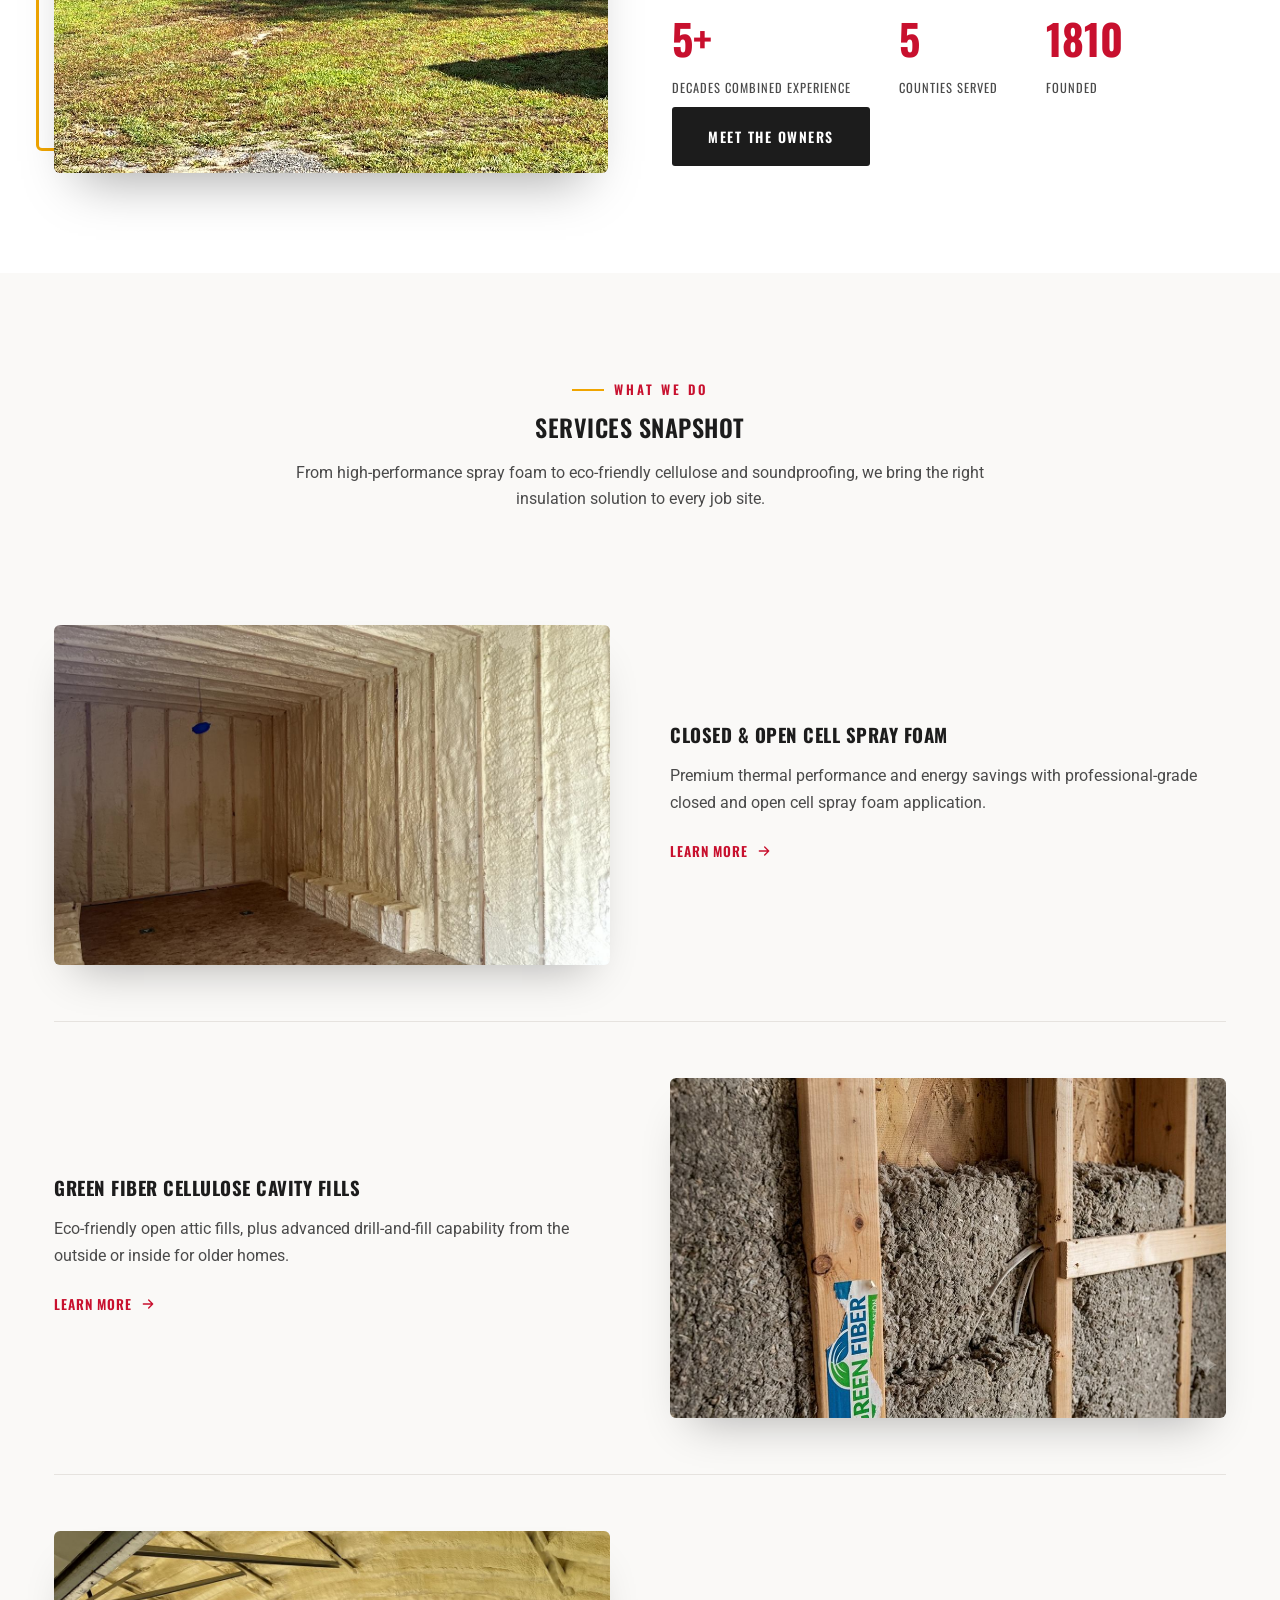
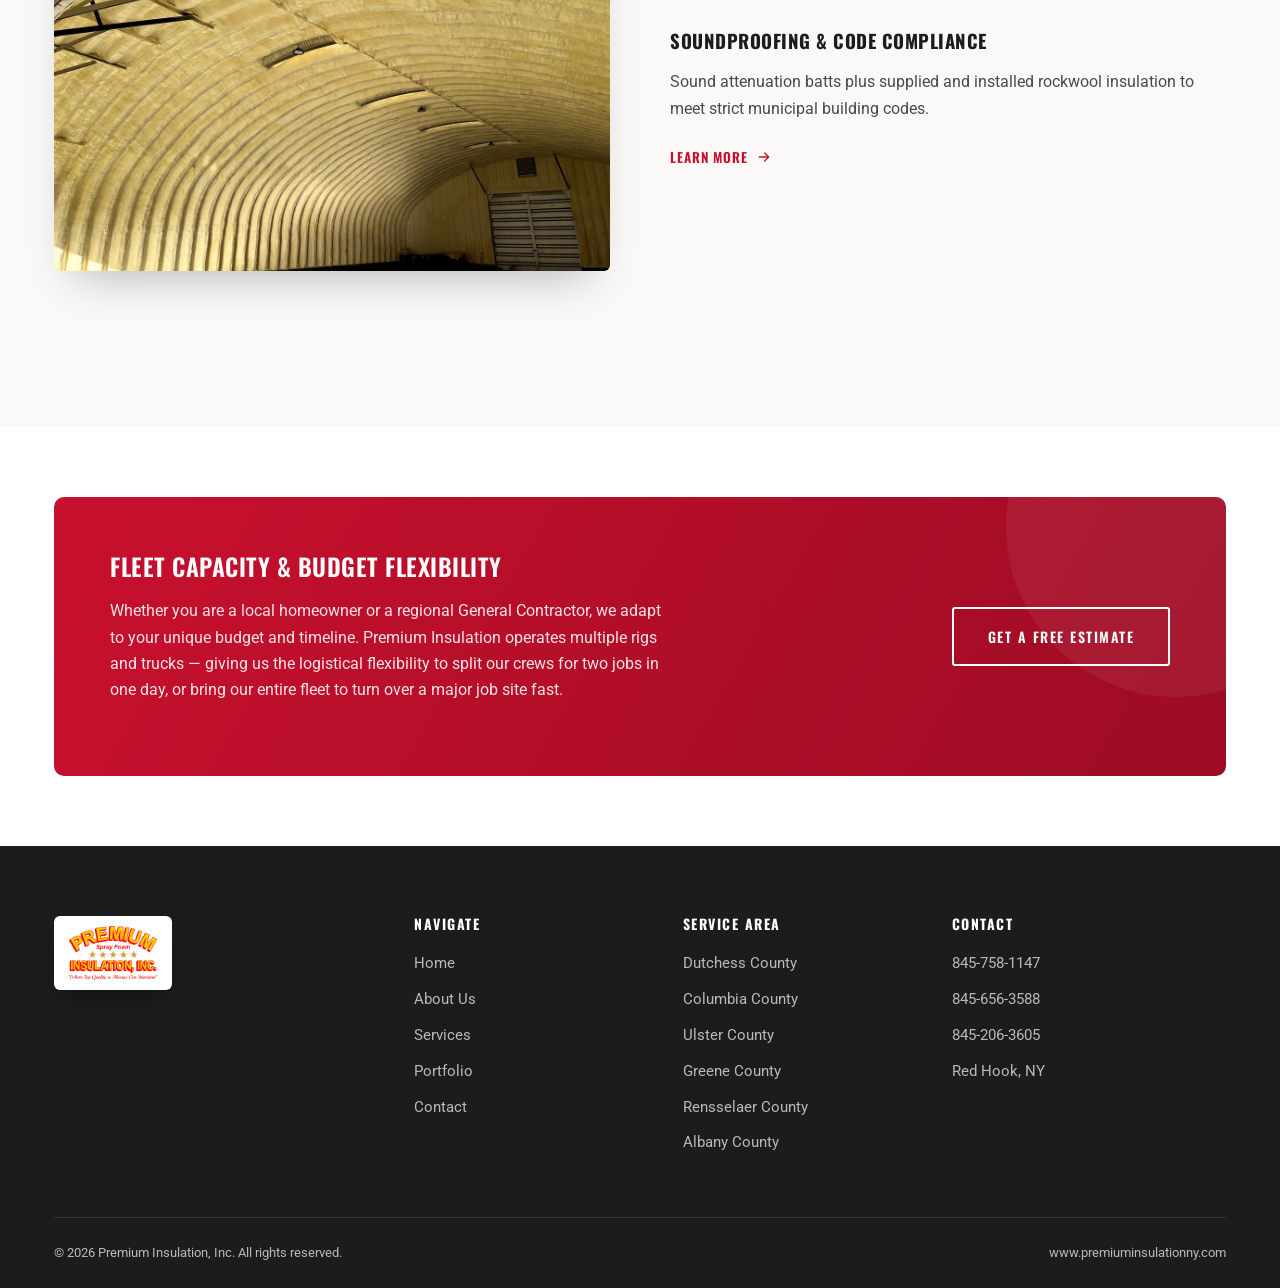
==== commit bc1eef86: "Make job pages indexable, fix accessibility gaps, tidy dead code Pretty URLs / indexable jobs: - /po" ====
--- a/index.html
+++ b/index.html
@@ -105,6 +105,7 @@
 <script src="https://identity.netlify.com/v1/netlify-identity-widget.js"></script>
 </head>
 <body>
+<a class="skip-link" href="#main">Skip to main content</a>
 <script>
   if (window.netlifyIdentity) {
     window.netlifyIdentity.on("init", function (user) {
@@ -168,6 +169,8 @@
   <a href="contact.html">Contact</a>
   <a href="tel:8457581147" style="color:#f0a500;">845-758-1147</a>
 </div>
+
+<main id="main">
 
 <!-- ============================================================
      BLOCK 1: HERO
@@ -314,6 +317,8 @@
   </div>
 </section>
 
+</main>
+
 <!-- ============================================================
      FOOTER
      ============================================================ -->
@@ -355,7 +360,7 @@
       </div>
     </div>
     <div class="footer-bottom">
-      <span>&copy; 2026 Premium Insulation, Inc. All rights reserved.</span>
+      <span>&copy; <span class="js-year">2026</span> Premium Insulation, Inc. All rights reserved.</span>
       <span>www.premiuminsulationny.com</span>
     </div>
   </div>
--- a/css/styles.css
+++ b/css/styles.css
@@ -10,7 +10,6 @@
   --gold: #f0a500;
   --gold-light: #ffc94d;
   --charcoal: #1c1c1c;
-  --charcoal-soft: #2a2a2a;
   --white: #ffffff;
   --off-white: #faf9f7;
   --grey-text: #4a4a4a;
@@ -42,6 +41,47 @@
 
 a { text-decoration: none; color: inherit; }
 
+/* ---------- Focus & skip link ----------
+   Form fields and the before/after handle define their own focus treatment
+   (and legitimately clear the outline); everything else gets this. */
+a:focus-visible,
+button:focus-visible,
+[tabindex]:focus-visible,
+summary:focus-visible {
+  outline: 3px solid var(--gold);
+  outline-offset: 3px;
+  border-radius: 2px;
+}
+
+.skip-link {
+  /* fixed, not absolute: an absolutely positioned skip link is pinned to the
+     top of the document, so it stays off screen if the page is restored at a
+     scrolled position. */
+  position: fixed;
+  top: 0;
+  left: 50%;
+  z-index: 1000;
+  transform: translateX(-50%) translateY(-140%);
+  background: var(--red);
+  color: var(--white);
+  font-family: var(--font-head);
+  font-size: 14px;
+  font-weight: 600;
+  letter-spacing: 1.5px;
+  text-transform: uppercase;
+  padding: 14px 26px;
+  border-radius: 0 0 4px 4px;
+  transition: transform .25s var(--ease);
+}
+
+.skip-link:focus {
+  transform: translateX(-50%) translateY(0);
+}
+
+/* The landmark is only focused programmatically via the skip link, so it
+   should not draw a ring of its own. */
+main:focus { outline: none; }
+
 h1, h2, h3, h4 {
   font-family: var(--font-head);
   text-transform: uppercase;
@@ -321,6 +361,10 @@
   justify-content: center;
   gap: 34px;
   transform: translateY(-100%);
+  /* The transform only moves the panel off screen — on its own it leaves the
+     links tabbable and exposed to screen readers. main.js toggles the `inert`
+     attribute to handle that; doing it with a transitioned `visibility` is
+     unreliable, because the closing transition does not consistently settle. */
   transition: transform .45s var(--ease);
 }
 .mobile-drawer.open { transform: translateY(0); }
@@ -910,6 +954,22 @@
   overflow: hidden;
 }
 
+.form-error {
+  margin: 0 0 18px;
+  padding: 14px 16px;
+  border-left: 4px solid var(--red);
+  background: rgba(200,16,46,.07);
+  color: #8a0c20;
+  font-size: 14.5px;
+  border-radius: 0 4px 4px 0;
+}
+
+.btn:disabled {
+  opacity: .65;
+  cursor: not-allowed;
+  transform: none;
+}
+
 .form-success {
   background: var(--white);
   border-radius: 10px;
@@ -1028,6 +1088,16 @@
 @media (prefers-reduced-motion: reduce) {
   .hero__bg { animation: none; }
   .reveal, .reveal-stagger > * { opacity: 1; transform: none; transition: none; }
+
+  /* Catch-all for the rest: hover lifts, the drawer slide, the sticky-header
+     shrink, smooth scrolling. The counter animation is handled in main.js,
+     since it animates textContent rather than a CSS property. */
+  *, *::before, *::after {
+    animation-duration: .01ms !important;
+    animation-iteration-count: 1 !important;
+    transition-duration: .01ms !important;
+    scroll-behavior: auto !important;
+  }
 }
 
 /* ==========================================================================
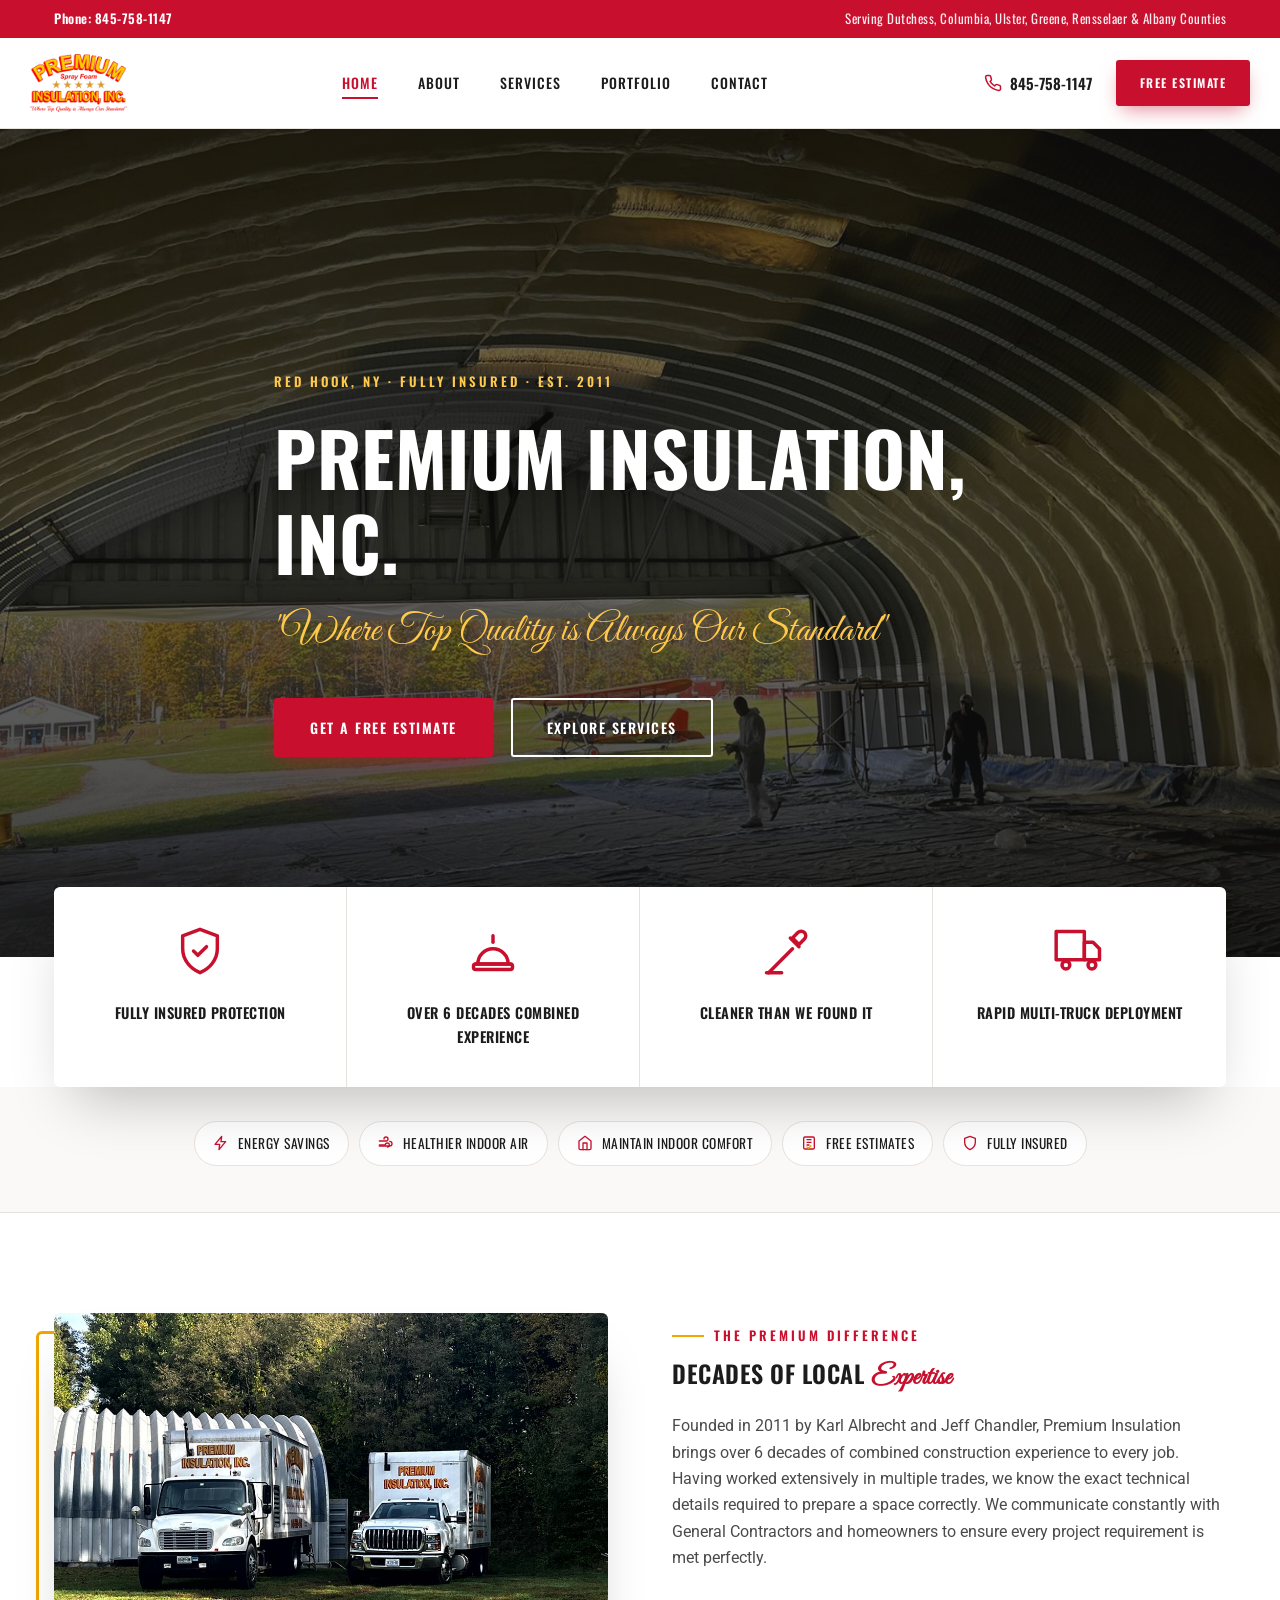
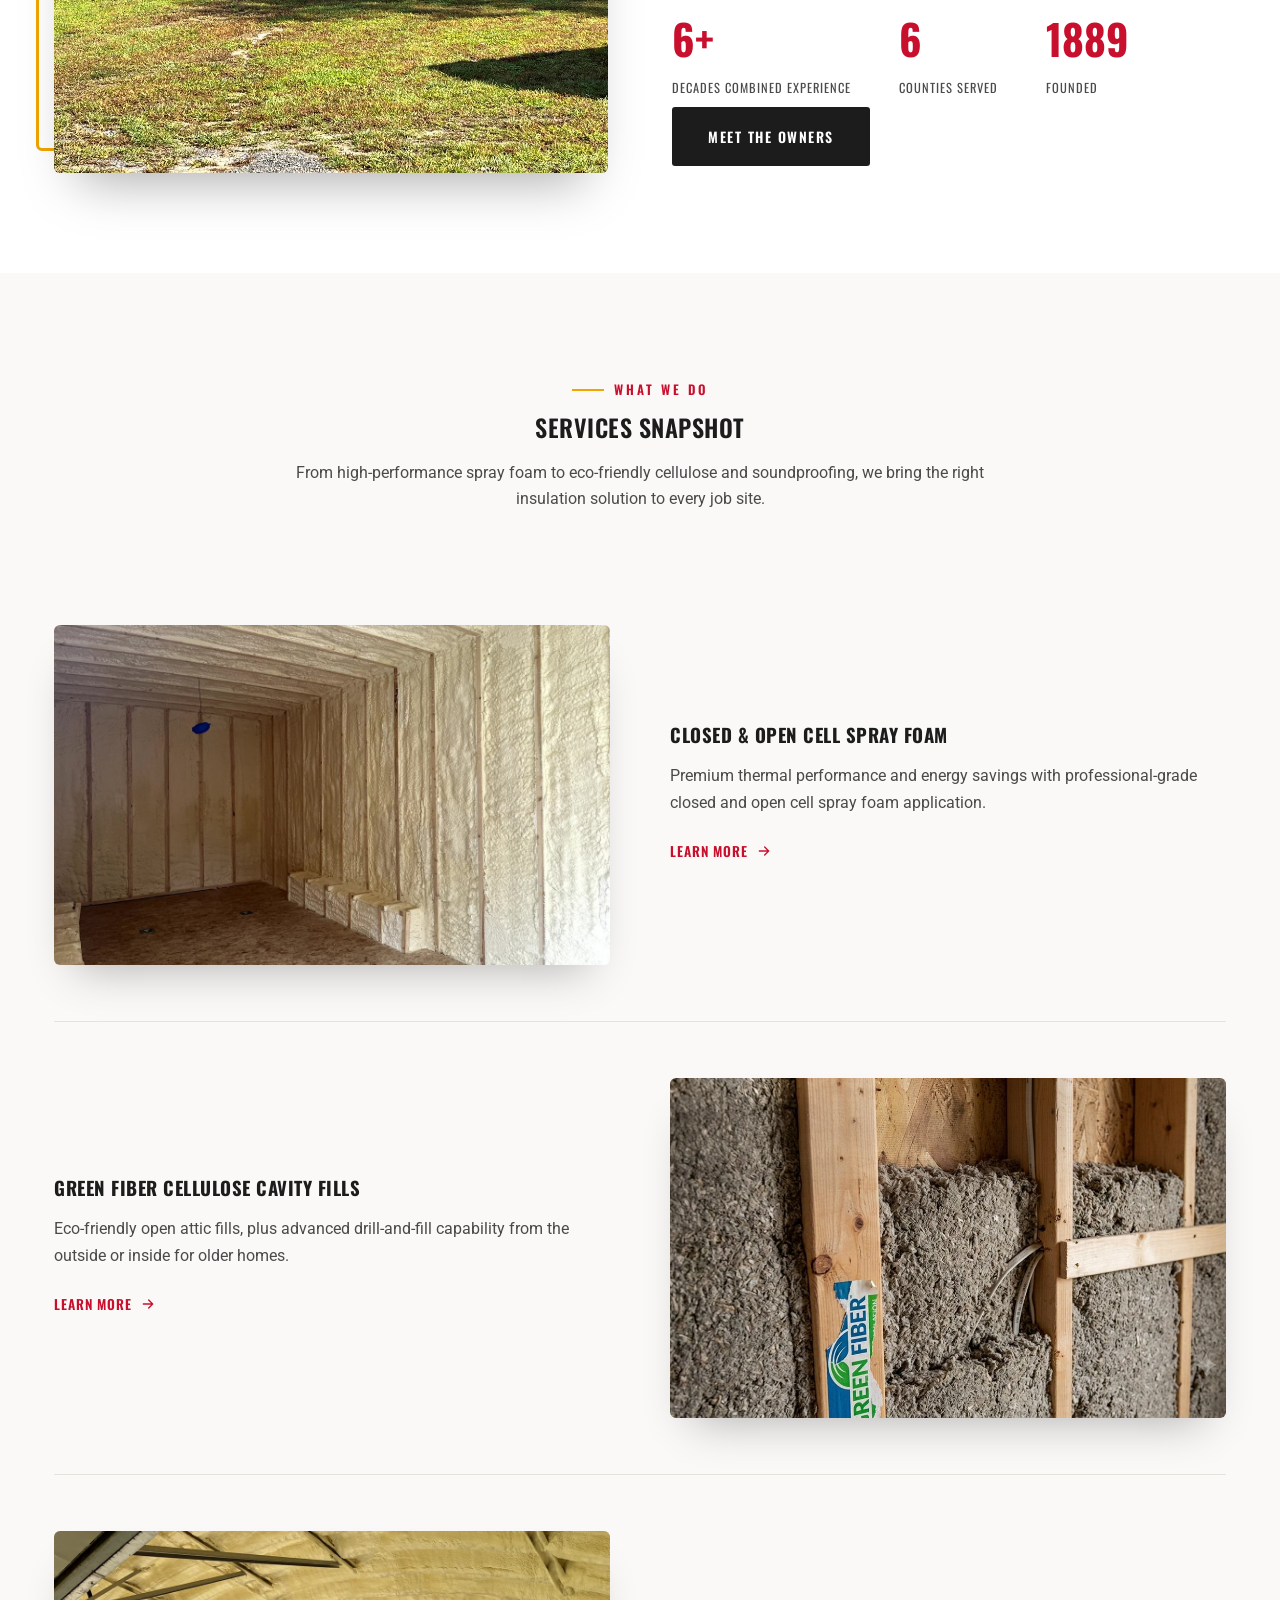
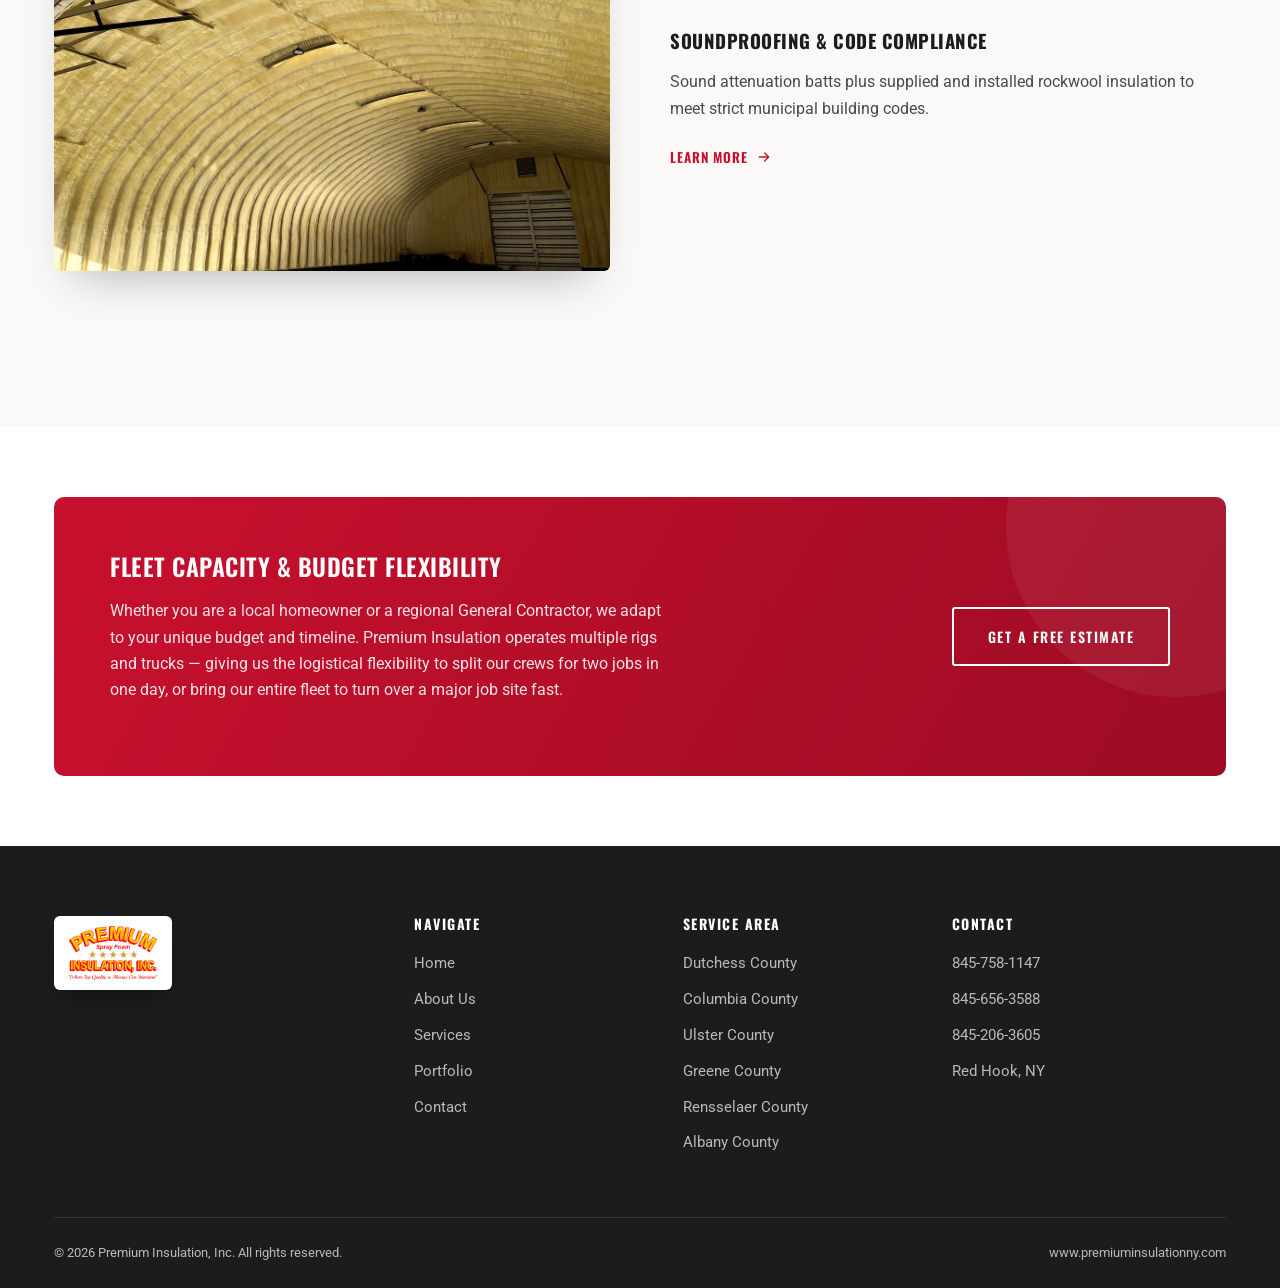
==== commit e4bde3f0: "Soften absolute job-site cleanliness claims The client flagged "Spotless Turnover" as over-promising" ====
--- a/index.html
+++ b/index.html
@@ -17,14 +17,14 @@
 <meta property="og:locale" content="en_US">
 <meta property="og:url" content="https://premiuminsulationny.com/">
 <meta property="og:title" content="Premium Insulation, Inc. | Spray Foam &amp; Cellulose Insulation | Red Hook, NY">
-<meta property="og:description" content="Spray foam, green fiber cellulose, and soundproofing insulation across the Hudson Valley. Fully insured, free estimates, and a spotless job site every time.">
+<meta property="og:description" content="Spray foam, green fiber cellulose, and soundproofing insulation across the Hudson Valley. Fully insured, free estimates, and a job site left cleaner than we found it.">
 <meta property="og:image" content="https://premiuminsulationny.com/assets/img/og-share.jpg">
 <meta property="og:image:width" content="1200">
 <meta property="og:image:height" content="630">
 <meta property="og:image:alt" content="Premium Insulation, Inc. box truck lettered with the company name, tagline, and phone number">
 <meta name="twitter:card" content="summary_large_image">
 <meta name="twitter:title" content="Premium Insulation, Inc. | Spray Foam &amp; Cellulose Insulation | Red Hook, NY">
-<meta name="twitter:description" content="Spray foam, green fiber cellulose, and soundproofing insulation across the Hudson Valley. Fully insured, free estimates, and a spotless job site every time.">
+<meta name="twitter:description" content="Spray foam, green fiber cellulose, and soundproofing insulation across the Hudson Valley. Fully insured, free estimates, and a job site left cleaner than we found it.">
 <meta name="twitter:image" content="https://premiuminsulationny.com/assets/img/og-share.jpg">
 
 <link rel="preconnect" href="https://fonts.googleapis.com">
@@ -205,7 +205,7 @@
     </div>
     <div class="trust__item">
       <svg class="trust__icon" viewBox="0 0 24 24" fill="none" stroke="currentColor" stroke-width="1.6" stroke-linecap="round" stroke-linejoin="round"><path d="M4 22 15 11"/><path d="m14 6 4 4"/><path d="M17.5 3.5a2.12 2.12 0 0 1 3 3L18 9l-3-3Z"/><path d="M3 22h7"/></svg>
-      <div class="trust__label">Spotless Job Site Guarantee</div>
+      <div class="trust__label">Cleaner Than We Found It</div>
     </div>
     <div class="trust__item">
       <svg class="trust__icon" viewBox="0 0 24 24" fill="none" stroke="currentColor" stroke-width="1.6" stroke-linecap="round" stroke-linejoin="round"><path d="M1 3h13v13H1z"/><path d="M14 8h4l3 3v5h-7z"/><circle cx="5.5" cy="18.5" r="1.8"/><circle cx="17.5" cy="18.5" r="1.8"/></svg>
